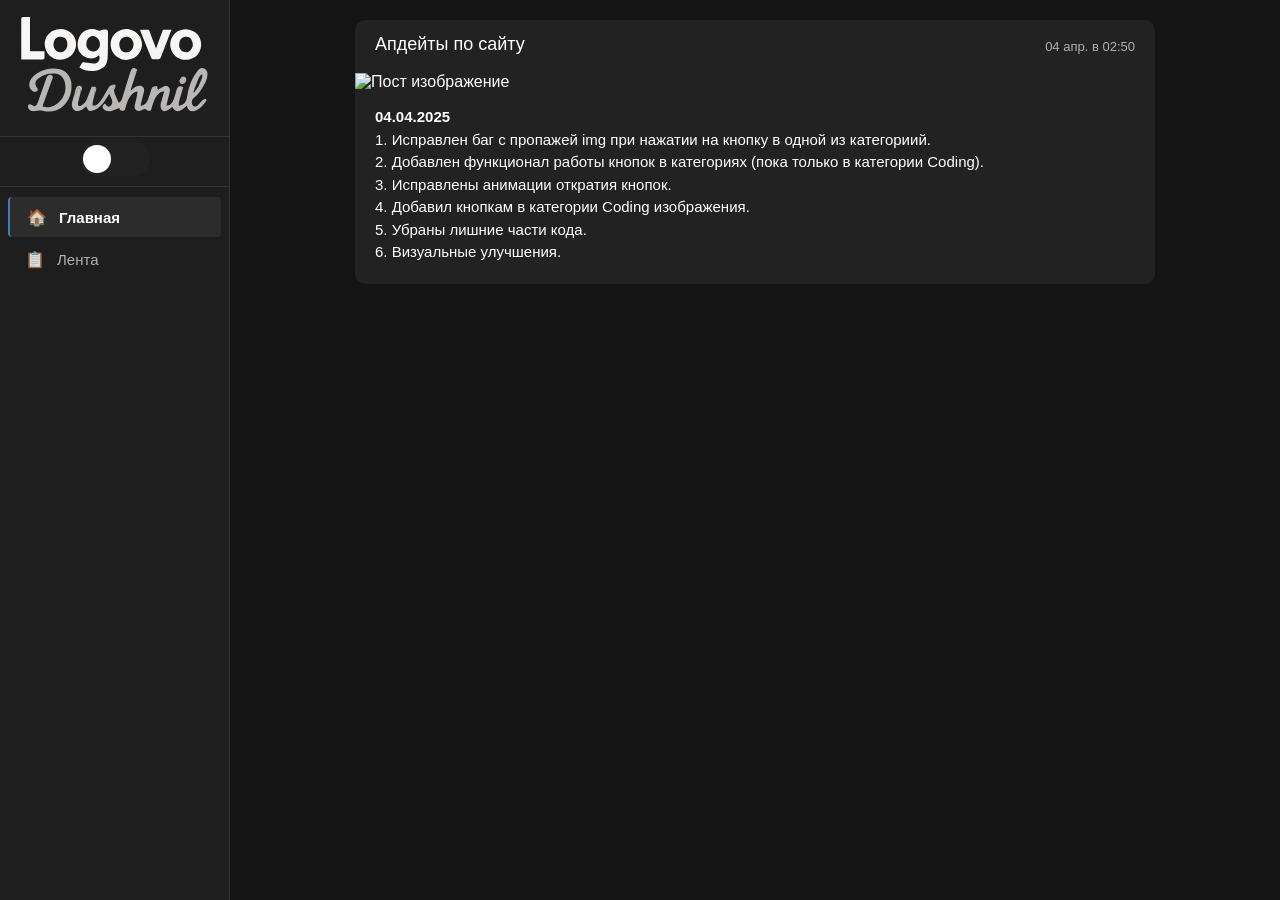
==== copy/index.html @ 57d6777b "Add files via upload" ====
<!DOCTYPE html>
<html lang="ru">
    <head>
        <meta charset="UTF-8">
        <meta name="viewport" content="width=device-width, initial-scale=1.0">
        <title>LogovoDushnil</title>
        <link rel="icon" href="favicon.svg" type="image/svg+xml">
        <link rel="stylesheet" href="style.css">
    </head>
<body class="dark-theme">
    <!-- Левое навигационное меню -->
    <div class="left-sidebar">
        <div class="logo">
            <a href="#" class="logo-text" id="home-link">
                <!-- Логотип для темной темы -->
                <div class="logo-dark-theme">
                    <svg version="1.1" id="Layer_1" xmlns="http://www.w3.org/2000/svg" xmlns:xlink="http://www.w3.org/1999/xlink" x="0px" y="0px"
	                width="100%" viewBox="0 0 604 338" enable-background="new 0 0 604 338" xml:space="preserve">
                    <path fill="none" opacity="1.000000" stroke="none" 
                        d="
                    M458.000000,339.000000 
                        C305.333344,339.000000 153.166672,339.000000 1.000000,339.000000 
                        C1.000000,226.333328 1.000000,113.666664 1.000000,1.000000 
                        C202.333328,1.000000 403.666656,1.000000 605.000000,1.000000 
                        C605.000000,113.666664 605.000000,226.333328 605.000000,339.000000 
                        C556.166687,339.000000 507.333344,339.000000 458.000000,339.000000 
                    M232.412003,233.347321 
                        C232.245316,233.890533 232.078629,234.433731 231.407196,235.486847 
                        C227.294281,246.624847 223.423187,257.860138 218.994049,268.870911 
                        C215.264038,278.143707 209.546112,286.004852 200.082535,290.334320 
                        C194.418152,292.925690 191.505508,291.152252 191.143890,285.026062 
                        C191.066696,283.718231 191.210464,282.351135 191.516037,281.074402 
                        C193.661819,272.109283 195.876678,263.160675 198.569580,253.819046 
                        C198.701645,253.215485 198.833710,252.611923 199.164230,251.691635 
                        C199.164230,251.691635 199.100754,251.323288 199.628662,250.771500 
                        C200.721252,247.315750 201.941635,243.894165 202.876892,240.396347 
                        C204.330795,234.958740 203.181656,232.865662 197.963638,230.809296 
                        C192.670471,228.723297 187.263443,231.304749 185.202972,237.558243 
                        C183.043884,244.111084 181.522797,250.874146 179.221771,258.141235 
                        C177.268295,265.488647 175.379456,272.854034 173.343597,280.178528 
                        C171.200409,287.889130 172.305161,295.018311 177.213913,301.331757 
                        C180.494659,305.551331 184.815796,307.163025 190.375320,306.465149 
                        C198.128143,305.492004 204.557968,302.279327 210.228836,297.083984 
                        C211.867447,295.582794 213.900375,294.511993 215.975800,293.091034 
                        C217.066345,295.033691 217.901825,296.433990 218.654602,297.877380 
                        C223.259399,306.706726 228.266724,308.391083 237.570435,304.290985 
                        C238.290771,303.973572 239.269745,304.263794 240.013672,303.975372 
                        C242.587219,302.977661 245.391190,302.251282 247.605621,300.703583 
                        C260.352753,291.794464 270.295197,280.322449 277.996307,266.829407 
                        C280.411835,262.597137 283.217865,258.587769 286.232269,253.870544 
                        C288.741089,259.729980 290.888245,264.709747 293.000977,269.704102 
                        C293.514984,270.919250 293.990845,272.160706 294.355286,273.427155 
                        C295.957642,278.994904 295.322601,284.273254 291.956116,289.051666 
                        C287.824921,294.915527 281.384949,294.927673 277.112457,289.140015 
                        C275.862213,287.446350 274.714172,285.677216 273.533325,283.963074 
                        C263.455444,290.139069 263.373138,298.195404 273.116150,304.037537 
                        C279.145935,307.653137 285.908386,308.115143 292.362701,306.345215 
                        C300.678986,304.064606 308.693573,300.683807 316.761017,297.804321 
                        C317.460114,303.231598 319.771576,305.638489 324.982025,305.999542 
                        C331.120422,306.424957 333.386719,304.614899 335.062103,298.271057 
                        C338.359039,285.787292 341.641815,273.241058 349.438507,262.620636 
                        C354.776062,255.349976 360.710846,248.626755 371.806427,247.566116 
                        C370.903107,253.780228 370.352142,259.493530 369.194824,265.081268 
                        C367.454071,273.485992 365.139832,281.770874 363.341187,290.164948 
                        C360.986420,301.154388 369.487732,308.828491 380.277679,305.567505 
                        C382.641144,304.853180 385.082764,304.098816 387.173157,302.839569 
                        C392.064056,299.893372 396.044037,299.800873 400.741608,303.928833 
                        C405.965240,308.518982 412.028259,306.129425 414.240021,299.415527 
                        C415.271667,296.284027 416.025970,293.062042 417.021881,289.917786 
                        C420.723816,278.230377 424.279175,266.457001 432.897186,257.157043 
                        C438.024567,251.623962 443.980225,247.655319 452.950806,246.853622 
                        C450.392059,255.931992 448.344604,264.240814 445.675415,272.344849 
                        C443.433136,279.152863 441.289978,285.822571 441.890564,293.157928 
                        C442.909271,305.599304 451.959290,310.606689 462.779358,304.330292 
                        C467.786774,301.425690 472.508148,298.027954 477.557373,294.724152 
                        C478.714539,296.496368 479.751373,298.164734 480.867035,299.778687 
                        C485.429932,306.379730 493.072540,309.310608 500.449341,306.078888 
                        C505.486664,303.872131 509.890869,300.147400 514.418640,296.880432 
                        C516.743713,295.202820 518.719543,293.041199 520.995667,290.968628 
                        C521.777710,292.233154 522.425110,292.875732 522.604126,293.629608 
                        C525.747986,306.867432 537.236755,310.124756 549.206360,304.965698 
                        C562.928589,299.051147 571.917786,287.907990 580.264587,276.198151 
                        C581.130493,274.983276 580.764038,272.336884 580.045898,270.780914 
                        C579.690857,270.011719 577.051453,269.673248 575.763672,270.099915 
                        C573.675964,270.791534 571.505432,271.933594 569.976868,273.484009 
                        C564.953125,278.579773 560.355591,284.097504 555.302124,289.161560 
                        C550.578674,293.894897 544.959900,294.426666 541.040100,291.029846 
                        C535.670227,286.376495 535.264282,273.198425 540.826904,268.875946 
                        C557.158142,256.185638 567.729187,239.203842 576.924866,221.197586 
                        C581.719604,211.808884 584.744385,201.899261 584.030029,191.119614 
                        C583.538757,183.706848 576.122742,176.447159 568.707581,175.946793 
                        C561.374817,175.451965 557.560852,180.391357 553.794006,185.223129 
                        C536.787354,207.037872 527.944458,232.381348 523.152893,259.183838 
                        C521.066040,270.857300 518.700195,281.789215 507.169281,287.758972 
                        C504.241180,289.274872 500.788910,289.778198 497.249054,290.845856 
                        C495.856720,279.556152 500.165375,270.873779 502.616608,261.854401 
                        C505.109192,252.682922 507.945679,243.604889 510.604523,234.577759 
                        C499.433319,228.982956 493.600159,231.335083 490.245453,242.548141 
                        C487.407410,252.034195 485.092773,261.693787 481.848328,271.034088 
                        C480.265320,275.591278 477.662933,280.099487 474.480957,283.713257 
                        C471.061981,287.596161 466.488770,290.570496 459.865021,289.748566 
                        C461.293671,283.211609 462.533051,277.096039 463.979675,271.029938 
                        C465.968506,262.690247 468.879608,254.490128 470.006317,246.044846 
                        C471.547363,234.493744 461.622528,227.437820 451.027588,232.160919 
                        C445.461761,234.642090 440.324432,238.084381 434.141724,241.071030 
                        C433.436890,240.080322 432.011932,238.978516 432.144836,238.117050 
                        C432.970398,232.765778 431.405914,230.633942 426.017670,231.074509 
                        C423.649292,231.268158 421.355560,232.373978 418.283783,233.061310 
                        C417.171051,234.539719 415.577789,235.857956 415.023010,237.522339 
                        C411.216156,248.943481 408.075806,260.606506 403.831848,271.856293 
                        C400.126282,281.678894 393.677979,289.264862 381.667786,291.162079 
                        C382.064026,287.602478 382.072205,284.280090 382.847778,281.147675 
                        C385.583282,270.099976 388.632690,259.130524 391.466217,248.106491 
                        C394.244049,237.299011 387.935638,229.469299 376.849609,230.144638 
                        C370.763947,230.515366 365.255615,232.623856 360.669220,236.876755 
                        C357.797150,239.539963 354.755463,242.020218 351.789856,244.582535 
                        C351.442169,244.343689 351.094513,244.104843 350.746826,243.865997 
                        C357.429535,222.736389 364.112274,201.606781 370.774078,180.543304 
                        C360.652893,172.665833 354.902710,174.322205 350.826141,186.125092 
                        C350.556976,186.904327 350.246216,187.670029 349.999939,188.456146 
                        C341.669525,215.046982 333.231689,241.605118 325.107513,268.258850 
                        C323.338226,274.063599 320.518250,278.636505 314.988312,281.867920 
                        C311.456421,273.804016 308.125763,265.700317 304.370300,257.798553 
                        C301.812073,252.415848 300.403107,246.964676 301.442871,240.458847 
                        C302.334778,239.077621 303.617432,237.803162 304.030609,236.291122 
                        C304.716888,233.779617 306.036041,230.139648 304.907318,228.761505 
                        C303.482025,227.021301 299.692688,226.121140 297.242126,226.576248 
                        C293.654480,227.242523 290.350037,229.433777 286.204742,231.163635 
                        C285.976837,232.088303 285.957672,233.138718 285.488281,233.917923 
                        C281.447662,240.625702 277.311432,247.275757 273.231415,253.959946 
                        C266.774658,264.537933 261.480133,275.905945 252.098251,284.475037 
                        C247.639908,288.547150 242.942795,291.606110 235.775742,289.522217 
                        C235.775742,286.351135 235.250366,282.901825 235.880997,279.678711 
                        C237.365082,272.093811 239.400925,264.616852 241.761429,256.635223 
                        C242.354736,254.931305 243.014282,253.247131 243.529007,251.519791 
                        C245.105927,246.227798 248.043015,241.091614 246.038300,235.326508 
                        C245.681473,234.300385 244.028625,233.724915 242.079590,232.768997 
                        C239.049789,232.931900 236.020004,233.094803 232.412003,233.347321 
                    M253.744217,138.205215 
                        C254.527054,138.555710 255.851440,138.743118 256.013306,139.280609 
                        C259.787842,151.815125 251.042755,163.210281 237.961411,162.359207 
                        C229.701813,161.821838 221.468491,160.586960 213.283310,159.287506 
                        C206.036774,158.137054 204.974777,158.351227 201.180130,164.640167 
                        C199.228790,167.874161 197.421753,171.195236 195.569595,174.441742 
                        C209.591217,186.122360 238.345108,187.182892 253.393829,182.073929 
                        C272.086243,175.727936 279.869446,165.561371 281.006134,145.913956 
                        C281.467377,137.941650 281.796997,129.954163 281.895508,121.969994 
                        C282.113220,104.320366 282.188293,86.668571 282.237061,69.017433 
                        C282.260956,60.359436 280.096710,58.292511 271.455292,59.176025 
                        C267.537048,59.576633 263.446899,60.255211 259.908813,61.855701 
                        C256.471008,63.410835 253.816025,63.004322 250.685669,61.524769 
                        C239.894669,56.424458 228.928085,56.683613 217.810516,60.616207 
                        C192.504745,69.567566 182.150742,106.879631 197.273315,129.103302 
                        C208.755615,145.977310 236.425400,154.966110 253.744217,138.205215 
                    M126.444061,304.039368 
                        C143.010483,297.413055 154.426575,285.103699 162.744278,269.902313 
                        C170.953659,254.898987 172.521103,238.564316 171.145142,221.635757 
                        C169.665436,203.431030 154.222839,183.766617 136.266891,179.989853 
                        C111.292221,174.736816 87.795708,179.438324 66.160797,192.912506 
                        C57.406269,198.364777 50.254181,205.514877 45.894501,215.057816 
                        C40.152874,227.625702 44.204346,241.417953 55.170517,247.000015 
                        C59.248737,249.075912 65.609764,248.706970 67.727020,245.926773 
                        C70.744125,241.964966 68.670784,238.526260 66.218597,235.132370 
                        C59.134182,225.327347 60.929348,215.602081 70.970528,207.881897 
                        C85.711922,196.547928 102.317650,191.435028 120.834511,193.006638 
                        C133.516235,194.083008 143.383026,199.946243 148.585526,211.869339 
                        C150.668091,216.642212 151.689804,221.981049 152.544907,227.169327 
                        C157.289200,255.955231 137.978485,286.031219 109.887466,293.653046 
                        C101.132111,296.028564 92.356064,296.328094 83.420921,292.265900 
                        C86.577538,283.423096 89.603493,274.873077 92.680435,266.341461 
                        C99.804420,246.588379 106.983276,226.855011 114.071320,207.089066 
                        C115.942047,201.872299 114.465981,198.900803 109.395340,196.988281 
                        C103.347694,194.707230 98.651894,197.530655 95.996246,205.044128 
                        C87.242958,229.809311 78.527519,254.588013 69.689949,279.323059 
                        C68.532120,282.563660 67.022499,285.755554 65.176315,288.651581 
                        C63.328972,291.549438 60.510948,292.838165 56.979210,291.220795 
                        C53.374348,289.570007 49.758343,287.940186 46.109741,286.389374 
                        C43.227142,285.164093 41.510685,285.804443 40.075546,289.032196 
                        C37.292755,295.290955 43.246387,305.801117 51.500130,306.784515 
                        C56.775761,307.413116 62.393475,306.943909 67.608894,305.815918 
                        C73.043411,304.640533 78.022263,304.134430 83.609924,305.463654 
                        C97.649445,308.803436 111.821144,309.585114 126.444061,304.039368 
                    M291.526245,114.818825 
                        C296.935516,139.353638 321.806458,153.805740 342.661011,151.256577 
                        C369.080078,148.027222 388.069946,124.974159 385.210114,99.457230 
                        C382.933838,79.147423 366.798401,61.862965 345.817139,58.205978 
                        C324.922028,54.564014 303.073395,65.801636 294.396484,84.378258 
                        C289.958313,93.879974 289.249512,103.817406 291.526245,114.818825 
                    M139.420609,57.997723 
                        C135.134811,58.341972 130.782486,58.322395 126.574440,59.091869 
                        C105.566483,62.933331 89.570015,82.771835 90.202209,103.921593 
                        C91.320396,141.329880 128.875717,162.639069 161.597672,144.431931 
                        C179.909164,134.243057 189.091553,112.397713 183.862747,91.462105 
                        C179.279160,73.109856 160.020905,58.295425 139.420609,57.997723 
                    M547.777832,141.338806 
                        C570.088013,125.752892 571.425232,85.916771 548.634521,68.795334 
                        C531.581299,55.984173 508.994293,54.268463 491.629974,66.225021 
                        C473.964966,78.388626 466.880615,100.081520 473.976898,120.280167 
                        C484.375000,149.876953 519.992920,160.338608 547.777832,141.338806 
                    M45.442059,109.494560 
                        C45.442059,80.222130 45.442059,50.949707 45.442059,21.102589 
                        C39.558590,21.102589 34.105450,21.158573 28.653885,21.089699 
                        C20.103371,20.981670 19.067961,21.887255 19.062626,30.284836 
                        C19.038088,68.914742 19.041958,107.544662 19.053612,146.174576 
                        C19.053989,147.428665 19.248642,148.682693 19.354984,149.963898 
                        C41.074780,149.963898 62.385921,149.932343 83.696800,149.993896 
                        C87.396530,150.004578 89.439552,148.307571 89.530441,144.747543 
                        C89.694702,138.313202 89.576927,131.871674 89.576927,124.920761 
                        C74.799538,124.920761 60.258213,124.920761 45.442551,124.920761 
                        C45.442551,119.770607 45.442551,115.131233 45.442059,109.494560 
                    M469.089417,74.670563 
                        C470.960114,69.931053 472.830780,65.191544 474.786591,60.236412 
                        C465.932159,60.236412 457.538116,60.236412 449.008850,60.236412 
                        C442.181976,78.928520 435.415375,97.455536 428.245300,117.087288 
                        C427.190308,114.613701 426.512909,113.192284 425.967865,111.721786 
                        C420.001770,95.626175 414.100159,79.506325 408.026764,63.451435 
                        C407.510101,62.085609 405.917572,60.189461 404.769470,60.149963 
                        C396.510590,59.865829 388.237396,59.997849 379.684448,59.997849 
                        C379.923523,61.228088 379.954956,62.072666 380.250397,62.811680 
                        C391.405792,90.714218 402.547729,118.622414 413.878693,146.453613 
                        C414.419128,147.780975 416.609222,149.132004 418.120209,149.241440 
                        C423.091309,149.601456 428.164642,148.910797 433.083801,149.532761 
                        C438.725708,150.246124 441.070312,147.662689 442.893250,142.863876 
                        C451.449677,120.339470 460.241241,97.904404 469.089417,74.670563 
                    M504.974579,204.291016 
                        C503.100708,207.139938 500.683960,209.778671 499.480469,212.887131 
                        C497.682495,217.531036 502.595734,224.714081 507.497375,224.528290 
                        C512.401245,224.342407 516.179688,221.588760 518.360352,216.963364 
                        C520.348022,212.747406 520.762024,208.569916 517.431152,204.912842 
                        C513.929626,201.068375 509.791687,201.685852 504.974579,204.291016 
                    z"/>
                    <path fill="#B9B6B6" opacity="1.000000" stroke="none" 
                        d="
                    M301.063232,241.024292 
                        C300.403107,246.964676 301.812073,252.415848 304.370300,257.798553 
                        C308.125763,265.700317 311.456421,273.804016 314.988312,281.867920 
                        C320.518250,278.636505 323.338226,274.063599 325.107513,268.258850 
                        C333.231689,241.605118 341.669525,215.046982 349.999939,188.456146 
                        C350.246216,187.670029 350.556976,186.904327 350.826141,186.125092 
                        C354.902710,174.322205 360.652893,172.665833 370.774078,180.543304 
                        C364.112274,201.606781 357.429535,222.736389 350.746826,243.865997 
                        C351.094513,244.104843 351.442169,244.343689 351.789856,244.582535 
                        C354.755463,242.020218 357.797150,239.539963 360.669220,236.876755 
                        C365.255615,232.623856 370.763947,230.515366 376.849609,230.144638 
                        C387.935638,229.469299 394.244049,237.299011 391.466217,248.106491 
                        C388.632690,259.130524 385.583282,270.099976 382.847778,281.147675 
                        C382.072205,284.280090 382.064026,287.602478 381.667786,291.162079 
                        C393.677979,289.264862 400.126282,281.678894 403.831848,271.856293 
                        C408.075806,260.606506 411.216156,248.943481 415.023010,237.522339 
                        C415.577789,235.857956 417.171051,234.539719 418.895874,233.322418 
                        C427.303894,233.038437 427.092712,233.066544 428.162415,241.101761 
                        C428.391602,242.823242 430.760590,244.259872 432.143829,245.827713 
                        C433.093750,244.249359 434.043671,242.671005 434.993591,241.092636 
                        C440.324432,238.084381 445.461761,234.642090 451.027588,232.160919 
                        C461.622528,227.437820 471.547363,234.493744 470.006317,246.044846 
                        C468.879608,254.490128 465.968506,262.690247 463.979675,271.029938 
                        C462.533051,277.096039 461.293671,283.211609 459.865021,289.748566 
                        C466.488770,290.570496 471.061981,287.596161 474.480957,283.713257 
                        C477.662933,280.099487 480.265320,275.591278 481.848328,271.034088 
                        C485.092773,261.693787 487.407410,252.034195 490.245453,242.548141 
                        C493.600159,231.335083 499.433319,228.982956 510.604523,234.577759 
                        C507.945679,243.604889 505.109192,252.682922 502.616608,261.854401 
                        C500.165375,270.873779 495.856720,279.556152 497.249054,290.845856 
                        C500.788910,289.778198 504.241180,289.274872 507.169281,287.758972 
                        C518.700195,281.789215 521.066040,270.857300 523.152893,259.183838 
                        C527.944458,232.381348 536.787354,207.037872 553.794006,185.223129 
                        C557.560852,180.391357 561.374817,175.451965 568.707581,175.946793 
                        C576.122742,176.447159 583.538757,183.706848 584.030029,191.119614 
                        C584.744385,201.899261 581.719604,211.808884 576.924866,221.197586 
                        C567.729187,239.203842 557.158142,256.185638 540.826904,268.875946 
                        C535.264282,273.198425 535.670227,286.376495 541.040100,291.029846 
                        C544.959900,294.426666 550.578674,293.894897 555.302124,289.161560 
                        C560.355591,284.097504 564.953125,278.579773 569.976868,273.484009 
                        C571.505432,271.933594 573.675964,270.791534 575.763672,270.099915 
                        C577.051453,269.673248 579.690857,270.011719 580.045898,270.780914 
                        C580.764038,272.336884 581.130493,274.983276 580.264587,276.198151 
                        C571.917786,287.907990 562.928589,299.051147 549.206360,304.965698 
                        C537.236755,310.124756 525.747986,306.867432 522.604126,293.629608 
                        C522.425110,292.875732 521.777710,292.233154 520.995667,290.968628 
                        C518.719543,293.041199 516.743713,295.202820 514.418640,296.880432 
                        C509.890869,300.147400 505.486664,303.872131 500.449341,306.078888 
                        C493.072540,309.310608 485.429932,306.379730 480.867035,299.778687 
                        C479.751373,298.164734 478.714539,296.496368 477.557373,294.724152 
                        C472.508148,298.027954 467.786774,301.425690 462.779358,304.330292 
                        C451.959290,310.606689 442.909271,305.599304 441.890564,293.157928 
                        C441.289978,285.822571 443.433136,279.152863 445.675415,272.344849 
                        C448.344604,264.240814 450.392059,255.931992 452.950806,246.853622 
                        C443.980225,247.655319 438.024567,251.623962 432.897186,257.157043 
                        C424.279175,266.457001 420.723816,278.230377 417.021881,289.917786 
                        C416.025970,293.062042 415.271667,296.284027 414.240021,299.415527 
                        C412.028259,306.129425 405.965240,308.518982 400.741608,303.928833 
                        C396.044037,299.800873 392.064056,299.893372 387.173157,302.839569 
                        C385.082764,304.098816 382.641144,304.853180 380.277679,305.567505 
                        C369.487732,308.828491 360.986420,301.154388 363.341187,290.164948 
                        C365.139832,281.770874 367.454071,273.485992 369.194824,265.081268 
                        C370.352142,259.493530 370.903107,253.780228 371.806427,247.566116 
                        C360.710846,248.626755 354.776062,255.349976 349.438507,262.620636 
                        C341.641815,273.241058 338.359039,285.787292 335.062103,298.271057 
                        C333.386719,304.614899 331.120422,306.424957 324.982025,305.999542 
                        C319.771576,305.638489 317.460114,303.231598 316.761017,297.804321 
                        C308.693573,300.683807 300.678986,304.064606 292.362701,306.345215 
                        C285.908386,308.115143 279.145935,307.653137 273.116150,304.037537 
                        C263.373138,298.195404 263.455444,290.139069 273.533325,283.963074 
                        C274.714172,285.677216 275.862213,287.446350 277.112457,289.140015 
                        C281.384949,294.927673 287.824921,294.915527 291.956116,289.051666 
                        C295.322601,284.273254 295.957642,278.994904 294.355286,273.427155 
                        C293.990845,272.160706 293.514984,270.919250 293.000977,269.704102 
                        C290.888245,264.709747 288.741089,259.729980 286.232269,253.870544 
                        C283.217865,258.587769 280.411835,262.597137 277.996307,266.829407 
                        C270.295197,280.322449 260.352753,291.794464 247.605621,300.703583 
                        C245.391190,302.251282 242.587219,302.977661 240.013672,303.975372 
                        C239.269745,304.263794 238.290771,303.973572 237.570435,304.290985 
                        C228.266724,308.391083 223.259399,306.706726 218.654602,297.877380 
                        C217.901825,296.433990 217.066345,295.033691 215.975800,293.091034 
                        C213.900375,294.511993 211.867447,295.582794 210.228836,297.083984 
                        C204.557968,302.279327 198.128143,305.492004 190.375320,306.465149 
                        C184.815796,307.163025 180.494659,305.551331 177.213913,301.331757 
                        C172.305161,295.018311 171.200409,287.889130 173.343597,280.178528 
                        C175.379456,272.854034 177.268295,265.488647 179.664566,258.142090 
                        C181.717545,257.020660 184.183243,256.233154 184.777924,254.713455 
                        C186.581573,250.104279 187.503372,245.158310 189.096909,240.454712 
                        C189.776794,238.447952 191.270370,236.716888 192.441071,234.783112 
                        C198.659103,239.390854 199.373993,245.174286 199.100754,251.323288 
                        C199.100754,251.323288 199.164230,251.691635 198.817383,252.043945 
                        C198.336838,252.999756 198.203156,253.603256 198.069458,254.206772 
                        C195.876678,263.160675 193.661819,272.109283 191.516037,281.074402 
                        C191.210464,282.351135 191.066696,283.718231 191.143890,285.026062 
                        C191.505508,291.152252 194.418152,292.925690 200.082535,290.334320 
                        C209.546112,286.004852 215.264038,278.143707 218.994049,268.870911 
                        C223.423187,257.860138 227.294281,246.624847 231.905792,235.112610 
                        C232.599640,234.244797 232.794922,233.751251 232.990204,233.257690 
                        C236.020004,233.094803 239.049789,232.931900 242.722641,233.148865 
                        C243.697647,234.791367 244.505173,236.148605 244.276230,237.299713 
                        C243.444504,241.481812 242.064240,245.557953 241.296112,249.748337 
                        C240.860855,252.122894 241.214935,254.642136 241.213516,257.096222 
                        C239.400925,264.616852 237.365082,272.093811 235.880997,279.678711 
                        C235.250366,282.901825 235.775742,286.351135 235.775742,289.522217 
                        C242.942795,291.606110 247.639908,288.547150 252.098251,284.475037 
                        C261.480133,275.905945 266.774658,264.537933 273.231415,253.959946 
                        C277.311432,247.275757 281.447662,240.625702 285.488281,233.917923 
                        C285.957672,233.138718 285.976837,232.088303 287.017639,231.073364 
                        C290.612823,230.705811 293.395233,230.226547 296.177429,230.227615 
                        C297.823883,230.228256 300.338715,230.508377 300.900085,231.525513 
                        C301.628815,232.845749 301.354736,235.357910 300.511658,236.751785 
                        C299.359650,238.656509 298.606354,239.857910 301.063232,241.024292 
                    M556.325439,232.812363 
                        C560.273682,223.721832 564.535522,214.748169 567.991638,205.474228 
                        C569.125793,202.431076 568.170166,198.609131 568.170166,194.009567 
                        C556.861267,200.911148 556.063965,212.052078 552.013916,221.172104 
                        C547.938721,230.348724 544.863098,239.969269 541.349487,249.395279 
                        C542.034424,249.746384 542.719299,250.097473 543.404236,250.448578 
                        C547.594299,244.780960 551.784424,239.113327 556.325439,232.812363 
                    z"/>
                    <path fill="#F6F5F5" opacity="1.000000" stroke="none" 
                        d="
                    M253.469299,138.439178 
                        C236.425400,154.966110 208.755615,145.977310 197.273315,129.103302 
                        C182.150742,106.879631 192.504745,69.567566 217.810516,60.616207 
                        C228.928085,56.683613 239.894669,56.424458 250.685669,61.524769 
                        C253.816025,63.004322 256.471008,63.410835 259.908813,61.855701 
                        C263.446899,60.255211 267.537048,59.576633 271.455292,59.176025 
                        C280.096710,58.292511 282.260956,60.359436 282.237061,69.017433 
                        C282.188293,86.668571 282.113220,104.320366 281.895508,121.969994 
                        C281.796997,129.954163 281.467377,137.941650 281.006134,145.913956 
                        C279.869446,165.561371 272.086243,175.727936 253.393829,182.073929 
                        C238.345108,187.182892 209.591217,186.122360 195.569595,174.441742 
                        C197.421753,171.195236 199.228790,167.874161 201.180130,164.640167 
                        C204.974777,158.351227 206.036774,158.137054 213.283310,159.287506 
                        C221.468491,160.586960 229.701813,161.821838 237.961411,162.359207 
                        C251.042755,163.210281 259.787842,151.815125 256.013306,139.280609 
                        C255.851440,138.743118 254.527054,138.555710 253.469299,138.439178 
                    M223.684830,84.160072 
                        C217.927948,90.268555 216.238297,97.917091 216.478470,105.841011 
                        C216.795456,116.299400 224.972870,124.864998 234.637024,125.849113 
                        C246.545975,127.061806 255.990906,118.997963 257.723755,106.138260 
                        C259.005920,96.623192 253.762741,85.541786 244.771164,81.004356 
                        C237.705124,77.438622 230.559677,78.710838 223.684830,84.160072 
                    z"/>
                    <path fill="#B8B6B5" opacity="1.000000" stroke="none" 
                        d="
                    M126.088028,304.204559 
                        C111.821144,309.585114 97.649445,308.803436 83.609924,305.463654 
                        C78.022263,304.134430 73.043411,304.640533 67.608894,305.815918 
                        C62.393475,306.943909 56.775761,307.413116 51.500130,306.784515 
                        C43.246387,305.801117 37.292755,295.290955 40.075546,289.032196 
                        C41.510685,285.804443 43.227142,285.164093 46.109741,286.389374 
                        C49.758343,287.940186 53.374348,289.570007 56.979210,291.220795 
                        C60.510948,292.838165 63.328972,291.549438 65.176315,288.651581 
                        C67.022499,285.755554 68.532120,282.563660 69.689949,279.323059 
                        C78.527519,254.588013 87.242958,229.809311 95.996246,205.044128 
                        C98.651894,197.530655 103.347694,194.707230 109.395340,196.988281 
                        C114.465981,198.900803 115.942047,201.872299 114.071320,207.089066 
                        C106.983276,226.855011 99.804420,246.588379 92.680435,266.341461 
                        C89.603493,274.873077 86.577538,283.423096 83.420921,292.265900 
                        C92.356064,296.328094 101.132111,296.028564 109.887466,293.653046 
                        C137.978485,286.031219 157.289200,255.955231 152.544907,227.169327 
                        C151.689804,221.981049 150.668091,216.642212 148.585526,211.869339 
                        C143.383026,199.946243 133.516235,194.083008 120.834511,193.006638 
                        C102.317650,191.435028 85.711922,196.547928 70.970528,207.881897 
                        C60.929348,215.602081 59.134182,225.327347 66.218597,235.132370 
                        C68.670784,238.526260 70.744125,241.964966 67.727020,245.926773 
                        C65.609764,248.706970 59.248737,249.075912 55.170517,247.000015 
                        C44.204346,241.417953 40.152874,227.625702 45.894501,215.057816 
                        C50.254181,205.514877 57.406269,198.364777 66.160797,192.912506 
                        C87.795708,179.438324 111.292221,174.736816 136.266891,179.989853 
                        C154.222839,183.766617 169.665436,203.431030 171.145142,221.635757 
                        C172.521103,238.564316 170.953659,254.898987 162.744278,269.902313 
                        C154.426575,285.103699 143.010483,297.413055 126.088028,304.204559 
                    z"/>
                    <path fill="#F6F6F5" opacity="1.000000" stroke="none" 
                        d="
                    M291.376709,114.421280 
                        C289.249512,103.817406 289.958313,93.879974 294.396484,84.378258 
                        C303.073395,65.801636 324.922028,54.564014 345.817139,58.205978 
                        C366.798401,61.862965 382.933838,79.147423 385.210114,99.457230 
                        C388.069946,124.974159 369.080078,148.027222 342.661011,151.256577 
                        C321.806458,153.805740 296.935516,139.353638 291.376709,114.421280 
                    M320.484161,90.125587 
                        C317.043213,95.771606 316.141449,101.894661 316.993774,108.370522 
                        C318.803406,122.119942 329.141815,130.614868 341.166809,128.441208 
                        C350.598694,126.736275 356.058716,120.997757 358.656219,112.107758 
                        C361.592712,102.057465 359.199982,93.262131 351.787231,86.064011 
                        C343.609802,78.123421 327.507538,80.079544 320.484161,90.125587 
                    z"/>
                    <path fill="#F7F6F5" opacity="1.000000" stroke="none" 
                        d="
                    M139.894989,58.001259 
                        C160.020905,58.295425 179.279160,73.109856 183.862747,91.462105 
                        C189.091553,112.397713 179.909164,134.243057 161.597672,144.431931 
                        C128.875717,162.639069 91.320396,141.329880 90.202209,103.921593 
                        C89.570015,82.771835 105.566483,62.933331 126.574440,59.091869 
                        C130.782486,58.322395 135.134811,58.341972 139.894989,58.001259 
                    M123.092422,86.595627 
                        C122.386383,87.520447 121.586212,88.388504 120.988991,89.378944 
                        C115.563057,98.377342 115.584869,107.806168 119.650452,117.123566 
                        C122.897690,124.565506 131.564056,128.912292 139.851593,128.126770 
                        C148.722260,127.285973 155.509399,121.070389 158.088226,111.425865 
                        C160.730240,101.545044 157.515076,88.808449 150.970505,85.037544 
                        C143.030746,80.462708 131.828979,78.344231 123.092422,86.595627 
                    z"/>
                    <path fill="#F7F6F6" opacity="1.000000" stroke="none" 
                        d="
                    M547.497803,141.565613 
                        C519.992920,160.338608 484.375000,149.876953 473.976898,120.280167 
                        C466.880615,100.081520 473.964966,78.388626 491.629974,66.225021 
                        C508.994293,54.268463 531.581299,55.984173 548.634521,68.795334 
                        C571.425232,85.916771 570.088013,125.752892 547.497803,141.565613 
                    M539.167725,110.490059 
                        C540.951355,102.917221 538.916626,96.074677 535.161011,89.563133 
                        C530.384644,81.281815 522.892578,80.385590 514.456177,81.863365 
                        C506.693481,83.223129 501.553711,87.827797 499.870361,95.475868 
                        C499.052429,99.192062 498.438263,102.981209 498.105225,106.770149 
                        C497.417755,114.591461 504.644775,124.896080 512.117493,127.080750 
                        C524.715881,130.763916 534.438721,125.055199 539.167725,110.490059 
                    z"/>
                    <path fill="#F9F8F8" opacity="1.000000" stroke="none" 
                        d="
                    M45.442307,109.993210 
                        C45.442551,115.131233 45.442551,119.770607 45.442551,124.920761 
                        C60.258213,124.920761 74.799538,124.920761 89.576927,124.920761 
                        C89.576927,131.871674 89.694702,138.313202 89.530441,144.747543 
                        C89.439552,148.307571 87.396530,150.004578 83.696800,149.993896 
                        C62.385921,149.932343 41.074780,149.963898 19.354984,149.963898 
                        C19.248642,148.682693 19.053989,147.428665 19.053612,146.174576 
                        C19.041958,107.544662 19.038088,68.914742 19.062626,30.284836 
                        C19.067961,21.887255 20.103371,20.981670 28.653885,21.089699 
                        C34.105450,21.158573 39.558590,21.102589 45.442059,21.102589 
                        C45.442059,50.949707 45.442059,80.222130 45.442307,109.993210 
                    z"/>
                    <path fill="#F4F3F2" opacity="1.000000" stroke="none" 
                        d="
                    M469.019104,75.054001 
                        C460.241241,97.904404 451.449677,120.339470 442.893250,142.863876 
                        C441.070312,147.662689 438.725708,150.246124 433.083801,149.532761 
                        C428.164642,148.910797 423.091309,149.601456 418.120209,149.241440 
                        C416.609222,149.132004 414.419128,147.780975 413.878693,146.453613 
                        C402.547729,118.622414 391.405792,90.714218 380.250397,62.811680 
                        C379.954956,62.072666 379.923523,61.228088 379.684448,59.997849 
                        C388.237396,59.997849 396.510590,59.865829 404.769470,60.149963 
                        C405.917572,60.189461 407.510101,62.085609 408.026764,63.451435 
                        C414.100159,79.506325 420.001770,95.626175 425.967865,111.721786 
                        C426.512909,113.192284 427.190308,114.613701 428.245300,117.087288 
                        C435.415375,97.455536 442.181976,78.928520 449.008850,60.236412 
                        C457.538116,60.236412 465.932159,60.236412 474.786591,60.236412 
                        C472.830780,65.191544 470.960114,69.931053 469.019104,75.054001 
                    z"/>
                    <path fill="#B5B1B0" opacity="1.000000" stroke="none" 
                        d="
                    M505.310242,204.112518 
                        C509.791687,201.685852 513.929626,201.068375 517.431152,204.912842 
                        C520.762024,208.569916 520.348022,212.747406 518.360352,216.963364 
                        C516.179688,221.588760 512.401245,224.342407 507.497375,224.528290 
                        C502.595734,224.714081 497.682495,217.531036 499.480469,212.887131 
                        C500.683960,209.778671 503.100708,207.139938 505.310242,204.112518 
                    z"/>
                    <path fill="#C1BDBC" opacity="1.000000" stroke="none" 
                        d="
                    M199.364716,251.047394 
                        C199.373993,245.174286 198.659103,239.390854 192.441071,234.783112 
                        C191.270370,236.716888 189.776794,238.447952 189.096909,240.454712 
                        C187.503372,245.158310 186.581573,250.104279 184.777924,254.713455 
                        C184.183243,256.233154 181.717545,257.020660 179.915100,257.844147 
                        C181.522797,250.874146 183.043884,244.111084 185.202972,237.558243 
                        C187.263443,231.304749 192.670471,228.723297 197.963638,230.809296 
                        C203.181656,232.865662 204.330795,234.958740 202.876892,240.396347 
                        C201.941635,243.894165 200.721252,247.315750 199.364716,251.047394 
                    z"/>
                    <path fill="#BEBDBC" opacity="1.000000" stroke="none" 
                        d="
                    M301.253052,240.741577 
                        C298.606354,239.857910 299.359650,238.656509 300.511658,236.751785 
                        C301.354736,235.357910 301.628815,232.845749 300.900085,231.525513 
                        C300.338715,230.508377 297.823883,230.228256 296.177429,230.227615 
                        C293.395233,230.226547 290.612823,230.705811 287.377686,230.979126 
                        C290.350037,229.433777 293.654480,227.242523 297.242126,226.576248 
                        C299.692688,226.121140 303.482025,227.021301 304.907318,228.761505 
                        C306.036041,230.139648 304.716888,233.779617 304.030609,236.291122 
                        C303.617432,237.803162 302.334778,239.077621 301.253052,240.741577 
                    z"/>
                    <path fill="#C4BEBE" opacity="1.000000" stroke="none" 
                        d="
                    M434.567657,241.081833 
                        C434.043671,242.671005 433.093750,244.249359 432.143829,245.827713 
                        C430.760590,244.259872 428.391602,242.823242 428.162415,241.101761 
                        C427.092712,233.066544 427.303894,233.038437 419.267944,233.324585 
                        C421.355560,232.373978 423.649292,231.268158 426.017670,231.074509 
                        C431.405914,230.633942 432.970398,232.765778 432.144836,238.117050 
                        C432.011932,238.978516 433.436890,240.080322 434.567657,241.081833 
                    z"/>
                    <path fill="#C2BEBF" opacity="1.000000" stroke="none" 
                        d="
                    M241.487473,256.865723 
                        C241.214935,254.642136 240.860855,252.122894 241.296112,249.748337 
                        C242.064240,245.557953 243.444504,241.481812 244.276230,237.299713 
                        C244.505173,236.148605 243.697647,234.791367 243.169952,233.235031 
                        C244.028625,233.724915 245.681473,234.300385 246.038300,235.326508 
                        C248.043015,241.091614 245.105927,246.227798 243.529007,251.519791 
                        C243.014282,253.247131 242.354736,254.931305 241.487473,256.865723 
                    z"/>
                    <path fill="#C2BEBF" opacity="1.000000" stroke="none" 
                        d="
                    M232.701111,233.302505 
                        C232.794922,233.751251 232.599640,234.244797 232.158173,234.857651 
                        C232.078629,234.433731 232.245316,233.890533 232.701111,233.302505 
                    z"/>
                    <path fill="#C1BDBC" opacity="1.000000" stroke="none" 
                        d="
                    M198.319519,254.012909 
                        C198.203156,253.603256 198.336838,252.999756 198.718155,252.202301 
                        C198.833710,252.611923 198.701645,253.215485 198.319519,254.012909 
                    z"/>
                    </svg>
                </div>
                <!-- Логотип для светлой темы -->
                <div class="logo-light-theme">
                    <svg version="1.1" id="Layer_1" xmlns="http://www.w3.org/2000/svg" xmlns:xlink="http://www.w3.org/1999/xlink" x="0px" y="0px"
	                width="100%" viewBox="0 0 604 338" enable-background="new 0 0 604 338" xml:space="preserve">
                    <path fill="none" opacity="1.000000" stroke="none" 
                        d="
                    M458.000000,339.000000 
                        C305.333344,339.000000 153.166672,339.000000 1.000000,339.000000 
                        C1.000000,226.333328 1.000000,113.666664 1.000000,1.000000 
                        C202.333328,1.000000 403.666656,1.000000 605.000000,1.000000 
                        C605.000000,113.666664 605.000000,226.333328 605.000000,339.000000 
                        C556.166687,339.000000 507.333344,339.000000 458.000000,339.000000 
                    M232.412003,233.347321 
                        C232.245316,233.890533 232.078629,234.433731 231.407196,235.486847 
                        C227.294281,246.624847 223.423187,257.860138 218.994049,268.870911 
                        C215.264038,278.143707 209.546112,286.004852 200.082535,290.334320 
                        C194.418152,292.925690 191.505508,291.152252 191.143890,285.026062 
                        C191.066696,283.718231 191.210464,282.351135 191.516037,281.074402 
                        C193.661819,272.109283 195.876678,263.160675 198.569580,253.819046 
                        C198.701645,253.215485 198.833710,252.611923 199.164230,251.691635 
                        C199.164230,251.691635 199.100754,251.323288 199.628662,250.771500 
                        C200.721252,247.315750 201.941635,243.894165 202.876892,240.396347 
                        C204.330795,234.958740 203.181656,232.865662 197.963638,230.809296 
                        C192.670471,228.723297 187.263443,231.304749 185.202972,237.558243 
                        C183.043884,244.111084 181.522797,250.874146 179.221771,258.141235 
                        C177.268295,265.488647 175.379456,272.854034 173.343597,280.178528 
                        C171.200409,287.889130 172.305161,295.018311 177.213913,301.331757 
                        C180.494659,305.551331 184.815796,307.163025 190.375320,306.465149 
                        C198.128143,305.492004 204.557968,302.279327 210.228836,297.083984 
                        C211.867447,295.582794 213.900375,294.511993 215.975800,293.091034 
                        C217.066345,295.033691 217.901825,296.433990 218.654602,297.877380 
                        C223.259399,306.706726 228.266724,308.391083 237.570435,304.290985 
                        C238.290771,303.973572 239.269745,304.263794 240.013672,303.975372 
                        C242.587219,302.977661 245.391190,302.251282 247.605621,300.703583 
                        C260.352753,291.794464 270.295197,280.322449 277.996307,266.829407 
                        C280.411835,262.597137 283.217865,258.587769 286.232269,253.870544 
                        C288.741089,259.729980 290.888245,264.709747 293.000977,269.704102 
                        C293.514984,270.919250 293.990845,272.160706 294.355286,273.427155 
                        C295.957642,278.994904 295.322601,284.273254 291.956116,289.051666 
                        C287.824921,294.915527 281.384949,294.927673 277.112457,289.140015 
                        C275.862213,287.446350 274.714172,285.677216 273.533325,283.963074 
                        C263.455444,290.139069 263.373138,298.195404 273.116150,304.037537 
                        C279.145935,307.653137 285.908386,308.115143 292.362701,306.345215 
                        C300.678986,304.064606 308.693573,300.683807 316.761017,297.804321 
                        C317.460114,303.231598 319.771576,305.638489 324.982025,305.999542 
                        C331.120422,306.424957 333.386719,304.614899 335.062103,298.271057 
                        C338.359039,285.787292 341.641815,273.241058 349.438507,262.620636 
                        C354.776062,255.349976 360.710846,248.626755 371.806427,247.566116 
                        C370.903107,253.780228 370.352142,259.493530 369.194824,265.081268 
                        C367.454071,273.485992 365.139832,281.770874 363.341187,290.164948 
                        C360.986420,301.154388 369.487732,308.828491 380.277679,305.567505 
                        C382.641144,304.853180 385.082764,304.098816 387.173157,302.839569 
                        C392.064056,299.893372 396.044037,299.800873 400.741608,303.928833 
                        C405.965240,308.518982 412.028259,306.129425 414.240021,299.415527 
                        C415.271667,296.284027 416.025970,293.062042 417.021881,289.917786 
                        C420.723816,278.230377 424.279175,266.457001 432.897186,257.157043 
                        C438.024567,251.623962 443.980225,247.655319 452.950806,246.853622 
                        C450.392059,255.931992 448.344604,264.240814 445.675415,272.344849 
                        C443.433136,279.152863 441.289978,285.822571 441.890564,293.157928 
                        C442.909271,305.599304 451.959290,310.606689 462.779358,304.330292 
                        C467.786774,301.425690 472.508148,298.027954 477.557373,294.724152 
                        C478.714539,296.496368 479.751373,298.164734 480.867035,299.778687 
                        C485.429932,306.379730 493.072540,309.310608 500.449341,306.078888 
                        C505.486664,303.872131 509.890869,300.147400 514.418640,296.880432 
                        C516.743713,295.202820 518.719543,293.041199 520.995667,290.968628 
                        C521.777710,292.233154 522.425110,292.875732 522.604126,293.629608 
                        C525.747986,306.867432 537.236755,310.124756 549.206360,304.965698 
                        C562.928589,299.051147 571.917786,287.907990 580.264587,276.198151 
                        C581.130493,274.983276 580.764038,272.336884 580.045898,270.780914 
                        C579.690857,270.011719 577.051453,269.673248 575.763672,270.099915 
                        C573.675964,270.791534 571.505432,271.933594 569.976868,273.484009 
                        C564.953125,278.579773 560.355591,284.097504 555.302124,289.161560 
                        C550.578674,293.894897 544.959900,294.426666 541.040100,291.029846 
                        C535.670227,286.376495 535.264282,273.198425 540.826904,268.875946 
                        C557.158142,256.185638 567.729187,239.203842 576.924866,221.197586 
                        C581.719604,211.808884 584.744385,201.899261 584.030029,191.119614 
                        C583.538757,183.706848 576.122742,176.447159 568.707581,175.946793 
                        C561.374817,175.451965 557.560852,180.391357 553.794006,185.223129 
                        C536.787354,207.037872 527.944458,232.381348 523.152893,259.183838 
                        C521.066040,270.857300 518.700195,281.789215 507.169281,287.758972 
                        C504.241180,289.274872 500.788910,289.778198 497.249054,290.845856 
                        C495.856720,279.556152 500.165375,270.873779 502.616608,261.854401 
                        C505.109192,252.682922 507.945679,243.604889 510.604523,234.577759 
                        C499.433319,228.982956 493.600159,231.335083 490.245453,242.548141 
                        C487.407410,252.034195 485.092773,261.693787 481.848328,271.034088 
                        C480.265320,275.591278 477.662933,280.099487 474.480957,283.713257 
                        C471.061981,287.596161 466.488770,290.570496 459.865021,289.748566 
                        C461.293671,283.211609 462.533051,277.096039 463.979675,271.029938 
                        C465.968506,262.690247 468.879608,254.490128 470.006317,246.044846 
                        C471.547363,234.493744 461.622528,227.437820 451.027588,232.160919 
                        C445.461761,234.642090 440.324432,238.084381 434.141724,241.071030 
                        C433.436890,240.080322 432.011932,238.978516 432.144836,238.117050 
                        C432.970398,232.765778 431.405914,230.633942 426.017670,231.074509 
                        C423.649292,231.268158 421.355560,232.373978 418.283783,233.061310 
                        C417.171051,234.539719 415.577789,235.857956 415.023010,237.522339 
                        C411.216156,248.943481 408.075806,260.606506 403.831848,271.856293 
                        C400.126282,281.678894 393.677979,289.264862 381.667786,291.162079 
                        C382.064026,287.602478 382.072205,284.280090 382.847778,281.147675 
                        C385.583282,270.099976 388.632690,259.130524 391.466217,248.106491 
                        C394.244049,237.299011 387.935638,229.469299 376.849609,230.144638 
                        C370.763947,230.515366 365.255615,232.623856 360.669220,236.876755 
                        C357.797150,239.539963 354.755463,242.020218 351.789856,244.582535 
                        C351.442169,244.343689 351.094513,244.104843 350.746826,243.865997 
                        C357.429535,222.736389 364.112274,201.606781 370.774078,180.543304 
                        C360.652893,172.665833 354.902710,174.322205 350.826141,186.125092 
                        C350.556976,186.904327 350.246216,187.670029 349.999939,188.456146 
                        C341.669525,215.046982 333.231689,241.605118 325.107513,268.258850 
                        C323.338226,274.063599 320.518250,278.636505 314.988312,281.867920 
                        C311.456421,273.804016 308.125763,265.700317 304.370300,257.798553 
                        C301.812073,252.415848 300.403107,246.964676 301.442871,240.458847 
                        C302.334778,239.077621 303.617432,237.803162 304.030609,236.291122 
                        C304.716888,233.779617 306.036041,230.139648 304.907318,228.761505 
                        C303.482025,227.021301 299.692688,226.121140 297.242126,226.576248 
                        C293.654480,227.242523 290.350037,229.433777 286.204742,231.163635 
                        C285.976837,232.088303 285.957672,233.138718 285.488281,233.917923 
                        C281.447662,240.625702 277.311432,247.275757 273.231415,253.959946 
                        C266.774658,264.537933 261.480133,275.905945 252.098251,284.475037 
                        C247.639908,288.547150 242.942795,291.606110 235.775742,289.522217 
                        C235.775742,286.351135 235.250366,282.901825 235.880997,279.678711 
                        C237.365082,272.093811 239.400925,264.616852 241.761429,256.635223 
                        C242.354736,254.931305 243.014282,253.247131 243.529007,251.519791 
                        C245.105927,246.227798 248.043015,241.091614 246.038300,235.326508 
                        C245.681473,234.300385 244.028625,233.724915 242.079590,232.768997 
                        C239.049789,232.931900 236.020004,233.094803 232.412003,233.347321 
                    M253.744217,138.205215 
                        C254.527054,138.555710 255.851440,138.743118 256.013306,139.280609 
                        C259.787842,151.815125 251.042755,163.210281 237.961411,162.359207 
                        C229.701813,161.821838 221.468491,160.586960 213.283310,159.287506 
                        C206.036774,158.137054 204.974777,158.351227 201.180130,164.640167 
                        C199.228790,167.874161 197.421753,171.195236 195.569595,174.441742 
                        C209.591217,186.122360 238.345108,187.182892 253.393829,182.073929 
                        C272.086243,175.727936 279.869446,165.561371 281.006134,145.913956 
                        C281.467377,137.941650 281.796997,129.954163 281.895508,121.969994 
                        C282.113220,104.320366 282.188293,86.668571 282.237061,69.017433 
                        C282.260956,60.359436 280.096710,58.292511 271.455292,59.176025 
                        C267.537048,59.576633 263.446899,60.255211 259.908813,61.855701 
                        C256.471008,63.410835 253.816025,63.004322 250.685669,61.524769 
                        C239.894669,56.424458 228.928085,56.683613 217.810516,60.616207 
                        C192.504745,69.567566 182.150742,106.879631 197.273315,129.103302 
                        C208.755615,145.977310 236.425400,154.966110 253.744217,138.205215 
                    M126.444061,304.039368 
                        C143.010483,297.413055 154.426575,285.103699 162.744278,269.902313 
                        C170.953659,254.898987 172.521103,238.564316 171.145142,221.635757 
                        C169.665436,203.431030 154.222839,183.766617 136.266891,179.989853 
                        C111.292221,174.736816 87.795708,179.438324 66.160797,192.912506 
                        C57.406269,198.364777 50.254181,205.514877 45.894501,215.057816 
                        C40.152874,227.625702 44.204346,241.417953 55.170517,247.000015 
                        C59.248737,249.075912 65.609764,248.706970 67.727020,245.926773 
                        C70.744125,241.964966 68.670784,238.526260 66.218597,235.132370 
                        C59.134182,225.327347 60.929348,215.602081 70.970528,207.881897 
                        C85.711922,196.547928 102.317650,191.435028 120.834511,193.006638 
                        C133.516235,194.083008 143.383026,199.946243 148.585526,211.869339 
                        C150.668091,216.642212 151.689804,221.981049 152.544907,227.169327 
                        C157.289200,255.955231 137.978485,286.031219 109.887466,293.653046 
                        C101.132111,296.028564 92.356064,296.328094 83.420921,292.265900 
                        C86.577538,283.423096 89.603493,274.873077 92.680435,266.341461 
                        C99.804420,246.588379 106.983276,226.855011 114.071320,207.089066 
                        C115.942047,201.872299 114.465981,198.900803 109.395340,196.988281 
                        C103.347694,194.707230 98.651894,197.530655 95.996246,205.044128 
                        C87.242958,229.809311 78.527519,254.588013 69.689949,279.323059 
                        C68.532120,282.563660 67.022499,285.755554 65.176315,288.651581 
                        C63.328972,291.549438 60.510948,292.838165 56.979210,291.220795 
                        C53.374348,289.570007 49.758343,287.940186 46.109741,286.389374 
                        C43.227142,285.164093 41.510685,285.804443 40.075546,289.032196 
                        C37.292755,295.290955 43.246387,305.801117 51.500130,306.784515 
                        C56.775761,307.413116 62.393475,306.943909 67.608894,305.815918 
                        C73.043411,304.640533 78.022263,304.134430 83.609924,305.463654 
                        C97.649445,308.803436 111.821144,309.585114 126.444061,304.039368 
                    M291.526245,114.818825 
                        C296.935516,139.353638 321.806458,153.805740 342.661011,151.256577 
                        C369.080078,148.027222 388.069946,124.974159 385.210114,99.457230 
                        C382.933838,79.147423 366.798401,61.862965 345.817139,58.205978 
                        C324.922028,54.564014 303.073395,65.801636 294.396484,84.378258 
                        C289.958313,93.879974 289.249512,103.817406 291.526245,114.818825 
                    M139.420609,57.997723 
                        C135.134811,58.341972 130.782486,58.322395 126.574440,59.091869 
                        C105.566483,62.933331 89.570015,82.771835 90.202209,103.921593 
                        C91.320396,141.329880 128.875717,162.639069 161.597672,144.431931 
                        C179.909164,134.243057 189.091553,112.397713 183.862747,91.462105 
                        C179.279160,73.109856 160.020905,58.295425 139.420609,57.997723 
                    M547.777832,141.338806 
                        C570.088013,125.752892 571.425232,85.916771 548.634521,68.795334 
                        C531.581299,55.984173 508.994293,54.268463 491.629974,66.225021 
                        C473.964966,78.388626 466.880615,100.081520 473.976898,120.280167 
                        C484.375000,149.876953 519.992920,160.338608 547.777832,141.338806 
                    M45.442059,109.494560 
                        C45.442059,80.222130 45.442059,50.949707 45.442059,21.102589 
                        C39.558590,21.102589 34.105450,21.158573 28.653885,21.089699 
                        C20.103371,20.981670 19.067961,21.887255 19.062626,30.284836 
                        C19.038088,68.914742 19.041958,107.544662 19.053612,146.174576 
                        C19.053989,147.428665 19.248642,148.682693 19.354984,149.963898 
                        C41.074780,149.963898 62.385921,149.932343 83.696800,149.993896 
                        C87.396530,150.004578 89.439552,148.307571 89.530441,144.747543 
                        C89.694702,138.313202 89.576927,131.871674 89.576927,124.920761 
                        C74.799538,124.920761 60.258213,124.920761 45.442551,124.920761 
                        C45.442551,119.770607 45.442551,115.131233 45.442059,109.494560 
                    M469.089417,74.670563 
                        C470.960114,69.931053 472.830780,65.191544 474.786591,60.236412 
                        C465.932159,60.236412 457.538116,60.236412 449.008850,60.236412 
                        C442.181976,78.928520 435.415375,97.455536 428.245300,117.087288 
                        C427.190308,114.613701 426.512909,113.192284 425.967865,111.721786 
                        C420.001770,95.626175 414.100159,79.506325 408.026764,63.451435 
                        C407.510101,62.085609 405.917572,60.189461 404.769470,60.149963 
                        C396.510590,59.865829 388.237396,59.997849 379.684448,59.997849 
                        C379.923523,61.228088 379.954956,62.072666 380.250397,62.811680 
                        C391.405792,90.714218 402.547729,118.622414 413.878693,146.453613 
                        C414.419128,147.780975 416.609222,149.132004 418.120209,149.241440 
                        C423.091309,149.601456 428.164642,148.910797 433.083801,149.532761 
                        C438.725708,150.246124 441.070312,147.662689 442.893250,142.863876 
                        C451.449677,120.339470 460.241241,97.904404 469.089417,74.670563 
                    M504.974579,204.291016 
                        C503.100708,207.139938 500.683960,209.778671 499.480469,212.887131 
                        C497.682495,217.531036 502.595734,224.714081 507.497375,224.528290 
                        C512.401245,224.342407 516.179688,221.588760 518.360352,216.963364 
                        C520.348022,212.747406 520.762024,208.569916 517.431152,204.912842 
                        C513.929626,201.068375 509.791687,201.685852 504.974579,204.291016 
                    z"/>
                    <path fill="#B9B6B6" opacity="1.000000" stroke="none" 
                        d="
                    M301.063232,241.024292 
                        C300.403107,246.964676 301.812073,252.415848 304.370300,257.798553 
                        C308.125763,265.700317 311.456421,273.804016 314.988312,281.867920 
                        C320.518250,278.636505 323.338226,274.063599 325.107513,268.258850 
                        C333.231689,241.605118 341.669525,215.046982 349.999939,188.456146 
                        C350.246216,187.670029 350.556976,186.904327 350.826141,186.125092 
                        C354.902710,174.322205 360.652893,172.665833 370.774078,180.543304 
                        C364.112274,201.606781 357.429535,222.736389 350.746826,243.865997 
                        C351.094513,244.104843 351.442169,244.343689 351.789856,244.582535 
                        C354.755463,242.020218 357.797150,239.539963 360.669220,236.876755 
                        C365.255615,232.623856 370.763947,230.515366 376.849609,230.144638 
                        C387.935638,229.469299 394.244049,237.299011 391.466217,248.106491 
                        C388.632690,259.130524 385.583282,270.099976 382.847778,281.147675 
                        C382.072205,284.280090 382.064026,287.602478 381.667786,291.162079 
                        C393.677979,289.264862 400.126282,281.678894 403.831848,271.856293 
                        C408.075806,260.606506 411.216156,248.943481 415.023010,237.522339 
                        C415.577789,235.857956 417.171051,234.539719 418.895874,233.322418 
                        C427.303894,233.038437 427.092712,233.066544 428.162415,241.101761 
                        C428.391602,242.823242 430.760590,244.259872 432.143829,245.827713 
                        C433.093750,244.249359 434.043671,242.671005 434.993591,241.092636 
                        C440.324432,238.084381 445.461761,234.642090 451.027588,232.160919 
                        C461.622528,227.437820 471.547363,234.493744 470.006317,246.044846 
                        C468.879608,254.490128 465.968506,262.690247 463.979675,271.029938 
                        C462.533051,277.096039 461.293671,283.211609 459.865021,289.748566 
                        C466.488770,290.570496 471.061981,287.596161 474.480957,283.713257 
                        C477.662933,280.099487 480.265320,275.591278 481.848328,271.034088 
                        C485.092773,261.693787 487.407410,252.034195 490.245453,242.548141 
                        C493.600159,231.335083 499.433319,228.982956 510.604523,234.577759 
                        C507.945679,243.604889 505.109192,252.682922 502.616608,261.854401 
                        C500.165375,270.873779 495.856720,279.556152 497.249054,290.845856 
                        C500.788910,289.778198 504.241180,289.274872 507.169281,287.758972 
                        C518.700195,281.789215 521.066040,270.857300 523.152893,259.183838 
                        C527.944458,232.381348 536.787354,207.037872 553.794006,185.223129 
                        C557.560852,180.391357 561.374817,175.451965 568.707581,175.946793 
                        C576.122742,176.447159 583.538757,183.706848 584.030029,191.119614 
                        C584.744385,201.899261 581.719604,211.808884 576.924866,221.197586 
                        C567.729187,239.203842 557.158142,256.185638 540.826904,268.875946 
                        C535.264282,273.198425 535.670227,286.376495 541.040100,291.029846 
                        C544.959900,294.426666 550.578674,293.894897 555.302124,289.161560 
                        C560.355591,284.097504 564.953125,278.579773 569.976868,273.484009 
                        C571.505432,271.933594 573.675964,270.791534 575.763672,270.099915 
                        C577.051453,269.673248 579.690857,270.011719 580.045898,270.780914 
                        C580.764038,272.336884 581.130493,274.983276 580.264587,276.198151 
                        C571.917786,287.907990 562.928589,299.051147 549.206360,304.965698 
                        C537.236755,310.124756 525.747986,306.867432 522.604126,293.629608 
                        C522.425110,292.875732 521.777710,292.233154 520.995667,290.968628 
                        C518.719543,293.041199 516.743713,295.202820 514.418640,296.880432 
                        C509.890869,300.147400 505.486664,303.872131 500.449341,306.078888 
                        C493.072540,309.310608 485.429932,306.379730 480.867035,299.778687 
                        C479.751373,298.164734 478.714539,296.496368 477.557373,294.724152 
                        C472.508148,298.027954 467.786774,301.425690 462.779358,304.330292 
                        C451.959290,310.606689 442.909271,305.599304 441.890564,293.157928 
                        C441.289978,285.822571 443.433136,279.152863 445.675415,272.344849 
                        C448.344604,264.240814 450.392059,255.931992 452.950806,246.853622 
                        C443.980225,247.655319 438.024567,251.623962 432.897186,257.157043 
                        C424.279175,266.457001 420.723816,278.230377 417.021881,289.917786 
                        C416.025970,293.062042 415.271667,296.284027 414.240021,299.415527 
                        C412.028259,306.129425 405.965240,308.518982 400.741608,303.928833 
                        C396.044037,299.800873 392.064056,299.893372 387.173157,302.839569 
                        C385.082764,304.098816 382.641144,304.853180 380.277679,305.567505 
                        C369.487732,308.828491 360.986420,301.154388 363.341187,290.164948 
                        C365.139832,281.770874 367.454071,273.485992 369.194824,265.081268 
                        C370.352142,259.493530 370.903107,253.780228 371.806427,247.566116 
                        C360.710846,248.626755 354.776062,255.349976 349.438507,262.620636 
                        C341.641815,273.241058 338.359039,285.787292 335.062103,298.271057 
                        C333.386719,304.614899 331.120422,306.424957 324.982025,305.999542 
                        C319.771576,305.638489 317.460114,303.231598 316.761017,297.804321 
                        C308.693573,300.683807 300.678986,304.064606 292.362701,306.345215 
                        C285.908386,308.115143 279.145935,307.653137 273.116150,304.037537 
                        C263.373138,298.195404 263.455444,290.139069 273.533325,283.963074 
                        C274.714172,285.677216 275.862213,287.446350 277.112457,289.140015 
                        C281.384949,294.927673 287.824921,294.915527 291.956116,289.051666 
                        C295.322601,284.273254 295.957642,278.994904 294.355286,273.427155 
                        C293.990845,272.160706 293.514984,270.919250 293.000977,269.704102 
                        C290.888245,264.709747 288.741089,259.729980 286.232269,253.870544 
                        C283.217865,258.587769 280.411835,262.597137 277.996307,266.829407 
                        C270.295197,280.322449 260.352753,291.794464 247.605621,300.703583 
                        C245.391190,302.251282 242.587219,302.977661 240.013672,303.975372 
                        C239.269745,304.263794 238.290771,303.973572 237.570435,304.290985 
                        C228.266724,308.391083 223.259399,306.706726 218.654602,297.877380 
                        C217.901825,296.433990 217.066345,295.033691 215.975800,293.091034 
                        C213.900375,294.511993 211.867447,295.582794 210.228836,297.083984 
                        C204.557968,302.279327 198.128143,305.492004 190.375320,306.465149 
                        C184.815796,307.163025 180.494659,305.551331 177.213913,301.331757 
                        C172.305161,295.018311 171.200409,287.889130 173.343597,280.178528 
                        C175.379456,272.854034 177.268295,265.488647 179.664566,258.142090 
                        C181.717545,257.020660 184.183243,256.233154 184.777924,254.713455 
                        C186.581573,250.104279 187.503372,245.158310 189.096909,240.454712 
                        C189.776794,238.447952 191.270370,236.716888 192.441071,234.783112 
                        C198.659103,239.390854 199.373993,245.174286 199.100754,251.323288 
                        C199.100754,251.323288 199.164230,251.691635 198.817383,252.043945 
                        C198.336838,252.999756 198.203156,253.603256 198.069458,254.206772 
                        C195.876678,263.160675 193.661819,272.109283 191.516037,281.074402 
                        C191.210464,282.351135 191.066696,283.718231 191.143890,285.026062 
                        C191.505508,291.152252 194.418152,292.925690 200.082535,290.334320 
                        C209.546112,286.004852 215.264038,278.143707 218.994049,268.870911 
                        C223.423187,257.860138 227.294281,246.624847 231.905792,235.112610 
                        C232.599640,234.244797 232.794922,233.751251 232.990204,233.257690 
                        C236.020004,233.094803 239.049789,232.931900 242.722641,233.148865 
                        C243.697647,234.791367 244.505173,236.148605 244.276230,237.299713 
                        C243.444504,241.481812 242.064240,245.557953 241.296112,249.748337 
                        C240.860855,252.122894 241.214935,254.642136 241.213516,257.096222 
                        C239.400925,264.616852 237.365082,272.093811 235.880997,279.678711 
                        C235.250366,282.901825 235.775742,286.351135 235.775742,289.522217 
                        C242.942795,291.606110 247.639908,288.547150 252.098251,284.475037 
                        C261.480133,275.905945 266.774658,264.537933 273.231415,253.959946 
                        C277.311432,247.275757 281.447662,240.625702 285.488281,233.917923 
                        C285.957672,233.138718 285.976837,232.088303 287.017639,231.073364 
                        C290.612823,230.705811 293.395233,230.226547 296.177429,230.227615 
                        C297.823883,230.228256 300.338715,230.508377 300.900085,231.525513 
                        C301.628815,232.845749 301.354736,235.357910 300.511658,236.751785 
                        C299.359650,238.656509 298.606354,239.857910 301.063232,241.024292 
                    M556.325439,232.812363 
                        C560.273682,223.721832 564.535522,214.748169 567.991638,205.474228 
                        C569.125793,202.431076 568.170166,198.609131 568.170166,194.009567 
                        C556.861267,200.911148 556.063965,212.052078 552.013916,221.172104 
                        C547.938721,230.348724 544.863098,239.969269 541.349487,249.395279 
                        C542.034424,249.746384 542.719299,250.097473 543.404236,250.448578 
                        C547.594299,244.780960 551.784424,239.113327 556.325439,232.812363 
                    z"/>
                    <path fill="#00000" opacity="1.000000" stroke="none" 
                        d="
                    M253.469299,138.439178 
                        C236.425400,154.966110 208.755615,145.977310 197.273315,129.103302 
                        C182.150742,106.879631 192.504745,69.567566 217.810516,60.616207 
                        C228.928085,56.683613 239.894669,56.424458 250.685669,61.524769 
                        C253.816025,63.004322 256.471008,63.410835 259.908813,61.855701 
                        C263.446899,60.255211 267.537048,59.576633 271.455292,59.176025 
                        C280.096710,58.292511 282.260956,60.359436 282.237061,69.017433 
                        C282.188293,86.668571 282.113220,104.320366 281.895508,121.969994 
                        C281.796997,129.954163 281.467377,137.941650 281.006134,145.913956 
                        C279.869446,165.561371 272.086243,175.727936 253.393829,182.073929 
                        C238.345108,187.182892 209.591217,186.122360 195.569595,174.441742 
                        C197.421753,171.195236 199.228790,167.874161 201.180130,164.640167 
                        C204.974777,158.351227 206.036774,158.137054 213.283310,159.287506 
                        C221.468491,160.586960 229.701813,161.821838 237.961411,162.359207 
                        C251.042755,163.210281 259.787842,151.815125 256.013306,139.280609 
                        C255.851440,138.743118 254.527054,138.555710 253.469299,138.439178 
                    M223.684830,84.160072 
                        C217.927948,90.268555 216.238297,97.917091 216.478470,105.841011 
                        C216.795456,116.299400 224.972870,124.864998 234.637024,125.849113 
                        C246.545975,127.061806 255.990906,118.997963 257.723755,106.138260 
                        C259.005920,96.623192 253.762741,85.541786 244.771164,81.004356 
                        C237.705124,77.438622 230.559677,78.710838 223.684830,84.160072 
                    z"/>
                    <path fill="#B8B6B5" opacity="1.000000" stroke="none" 
                        d="
                    M126.088028,304.204559 
                        C111.821144,309.585114 97.649445,308.803436 83.609924,305.463654 
                        C78.022263,304.134430 73.043411,304.640533 67.608894,305.815918 
                        C62.393475,306.943909 56.775761,307.413116 51.500130,306.784515 
                        C43.246387,305.801117 37.292755,295.290955 40.075546,289.032196 
                        C41.510685,285.804443 43.227142,285.164093 46.109741,286.389374 
                        C49.758343,287.940186 53.374348,289.570007 56.979210,291.220795 
                        C60.510948,292.838165 63.328972,291.549438 65.176315,288.651581 
                        C67.022499,285.755554 68.532120,282.563660 69.689949,279.323059 
                        C78.527519,254.588013 87.242958,229.809311 95.996246,205.044128 
                        C98.651894,197.530655 103.347694,194.707230 109.395340,196.988281 
                        C114.465981,198.900803 115.942047,201.872299 114.071320,207.089066 
                        C106.983276,226.855011 99.804420,246.588379 92.680435,266.341461 
                        C89.603493,274.873077 86.577538,283.423096 83.420921,292.265900 
                        C92.356064,296.328094 101.132111,296.028564 109.887466,293.653046 
                        C137.978485,286.031219 157.289200,255.955231 152.544907,227.169327 
                        C151.689804,221.981049 150.668091,216.642212 148.585526,211.869339 
                        C143.383026,199.946243 133.516235,194.083008 120.834511,193.006638 
                        C102.317650,191.435028 85.711922,196.547928 70.970528,207.881897 
                        C60.929348,215.602081 59.134182,225.327347 66.218597,235.132370 
                        C68.670784,238.526260 70.744125,241.964966 67.727020,245.926773 
                        C65.609764,248.706970 59.248737,249.075912 55.170517,247.000015 
                        C44.204346,241.417953 40.152874,227.625702 45.894501,215.057816 
                        C50.254181,205.514877 57.406269,198.364777 66.160797,192.912506 
                        C87.795708,179.438324 111.292221,174.736816 136.266891,179.989853 
                        C154.222839,183.766617 169.665436,203.431030 171.145142,221.635757 
                        C172.521103,238.564316 170.953659,254.898987 162.744278,269.902313 
                        C154.426575,285.103699 143.010483,297.413055 126.088028,304.204559 
                    z"/>
                    <path fill="#00000" opacity="1.000000" stroke="none" 
                        d="
                    M291.376709,114.421280 
                        C289.249512,103.817406 289.958313,93.879974 294.396484,84.378258 
                        C303.073395,65.801636 324.922028,54.564014 345.817139,58.205978 
                        C366.798401,61.862965 382.933838,79.147423 385.210114,99.457230 
                        C388.069946,124.974159 369.080078,148.027222 342.661011,151.256577 
                        C321.806458,153.805740 296.935516,139.353638 291.376709,114.421280 
                    M320.484161,90.125587 
                        C317.043213,95.771606 316.141449,101.894661 316.993774,108.370522 
                        C318.803406,122.119942 329.141815,130.614868 341.166809,128.441208 
                        C350.598694,126.736275 356.058716,120.997757 358.656219,112.107758 
                        C361.592712,102.057465 359.199982,93.262131 351.787231,86.064011 
                        C343.609802,78.123421 327.507538,80.079544 320.484161,90.125587 
                    z"/>
                    <path fill="#00000" opacity="1.000000" stroke="none" 
                        d="
                    M139.894989,58.001259 
                        C160.020905,58.295425 179.279160,73.109856 183.862747,91.462105 
                        C189.091553,112.397713 179.909164,134.243057 161.597672,144.431931 
                        C128.875717,162.639069 91.320396,141.329880 90.202209,103.921593 
                        C89.570015,82.771835 105.566483,62.933331 126.574440,59.091869 
                        C130.782486,58.322395 135.134811,58.341972 139.894989,58.001259 
                    M123.092422,86.595627 
                        C122.386383,87.520447 121.586212,88.388504 120.988991,89.378944 
                        C115.563057,98.377342 115.584869,107.806168 119.650452,117.123566 
                        C122.897690,124.565506 131.564056,128.912292 139.851593,128.126770 
                        C148.722260,127.285973 155.509399,121.070389 158.088226,111.425865 
                        C160.730240,101.545044 157.515076,88.808449 150.970505,85.037544 
                        C143.030746,80.462708 131.828979,78.344231 123.092422,86.595627 
                    z"/>
                    <path fill="#00000" opacity="1.000000" stroke="none" 
                        d="
                    M547.497803,141.565613 
                        C519.992920,160.338608 484.375000,149.876953 473.976898,120.280167 
                        C466.880615,100.081520 473.964966,78.388626 491.629974,66.225021 
                        C508.994293,54.268463 531.581299,55.984173 548.634521,68.795334 
                        C571.425232,85.916771 570.088013,125.752892 547.497803,141.565613 
                    M539.167725,110.490059 
                        C540.951355,102.917221 538.916626,96.074677 535.161011,89.563133 
                        C530.384644,81.281815 522.892578,80.385590 514.456177,81.863365 
                        C506.693481,83.223129 501.553711,87.827797 499.870361,95.475868 
                        C499.052429,99.192062 498.438263,102.981209 498.105225,106.770149 
                        C497.417755,114.591461 504.644775,124.896080 512.117493,127.080750 
                        C524.715881,130.763916 534.438721,125.055199 539.167725,110.490059 
                    z"/>
                    <path fill="#00000" opacity="1.000000" stroke="none" 
                        d="
                    M45.442307,109.993210 
                        C45.442551,115.131233 45.442551,119.770607 45.442551,124.920761 
                        C60.258213,124.920761 74.799538,124.920761 89.576927,124.920761 
                        C89.576927,131.871674 89.694702,138.313202 89.530441,144.747543 
                        C89.439552,148.307571 87.396530,150.004578 83.696800,149.993896 
                        C62.385921,149.932343 41.074780,149.963898 19.354984,149.963898 
                        C19.248642,148.682693 19.053989,147.428665 19.053612,146.174576 
                        C19.041958,107.544662 19.038088,68.914742 19.062626,30.284836 
                        C19.067961,21.887255 20.103371,20.981670 28.653885,21.089699 
                        C34.105450,21.158573 39.558590,21.102589 45.442059,21.102589 
                        C45.442059,50.949707 45.442059,80.222130 45.442307,109.993210 
                    z"/>
                    <path fill="#00000" opacity="1.000000" stroke="none" 
                        d="
                    M469.019104,75.054001 
                        C460.241241,97.904404 451.449677,120.339470 442.893250,142.863876 
                        C441.070312,147.662689 438.725708,150.246124 433.083801,149.532761 
                        C428.164642,148.910797 423.091309,149.601456 418.120209,149.241440 
                        C416.609222,149.132004 414.419128,147.780975 413.878693,146.453613 
                        C402.547729,118.622414 391.405792,90.714218 380.250397,62.811680 
                        C379.954956,62.072666 379.923523,61.228088 379.684448,59.997849 
                        C388.237396,59.997849 396.510590,59.865829 404.769470,60.149963 
                        C405.917572,60.189461 407.510101,62.085609 408.026764,63.451435 
                        C414.100159,79.506325 420.001770,95.626175 425.967865,111.721786 
                        C426.512909,113.192284 427.190308,114.613701 428.245300,117.087288 
                        C435.415375,97.455536 442.181976,78.928520 449.008850,60.236412 
                        C457.538116,60.236412 465.932159,60.236412 474.786591,60.236412 
                        C472.830780,65.191544 470.960114,69.931053 469.019104,75.054001 
                    z"/>
                    <path fill="#B5B1B0" opacity="1.000000" stroke="none" 
                        d="
                    M505.310242,204.112518 
                        C509.791687,201.685852 513.929626,201.068375 517.431152,204.912842 
                        C520.762024,208.569916 520.348022,212.747406 518.360352,216.963364 
                        C516.179688,221.588760 512.401245,224.342407 507.497375,224.528290 
                        C502.595734,224.714081 497.682495,217.531036 499.480469,212.887131 
                        C500.683960,209.778671 503.100708,207.139938 505.310242,204.112518 
                    z"/>
                    <path fill="#C1BDBC" opacity="1.000000" stroke="none" 
                        d="
                    M199.364716,251.047394 
                        C199.373993,245.174286 198.659103,239.390854 192.441071,234.783112 
                        C191.270370,236.716888 189.776794,238.447952 189.096909,240.454712 
                        C187.503372,245.158310 186.581573,250.104279 184.777924,254.713455 
                        C184.183243,256.233154 181.717545,257.020660 179.915100,257.844147 
                        C181.522797,250.874146 183.043884,244.111084 185.202972,237.558243 
                        C187.263443,231.304749 192.670471,228.723297 197.963638,230.809296 
                        C203.181656,232.865662 204.330795,234.958740 202.876892,240.396347 
                        C201.941635,243.894165 200.721252,247.315750 199.364716,251.047394 
                    z"/>
                    <path fill="#BEBDBC" opacity="1.000000" stroke="none" 
                        d="
                    M301.253052,240.741577 
                        C298.606354,239.857910 299.359650,238.656509 300.511658,236.751785 
                        C301.354736,235.357910 301.628815,232.845749 300.900085,231.525513 
                        C300.338715,230.508377 297.823883,230.228256 296.177429,230.227615 
                        C293.395233,230.226547 290.612823,230.705811 287.377686,230.979126 
                        C290.350037,229.433777 293.654480,227.242523 297.242126,226.576248 
                        C299.692688,226.121140 303.482025,227.021301 304.907318,228.761505 
                        C306.036041,230.139648 304.716888,233.779617 304.030609,236.291122 
                        C303.617432,237.803162 302.334778,239.077621 301.253052,240.741577 
                    z"/>
                    <path fill="#C4BEBE" opacity="1.000000" stroke="none" 
                        d="
                    M434.567657,241.081833 
                        C434.043671,242.671005 433.093750,244.249359 432.143829,245.827713 
                        C430.760590,244.259872 428.391602,242.823242 428.162415,241.101761 
                        C427.092712,233.066544 427.303894,233.038437 419.267944,233.324585 
                        C421.355560,232.373978 423.649292,231.268158 426.017670,231.074509 
                        C431.405914,230.633942 432.970398,232.765778 432.144836,238.117050 
                        C432.011932,238.978516 433.436890,240.080322 434.567657,241.081833 
                    z"/>
                    <path fill="#C2BEBF" opacity="1.000000" stroke="none" 
                        d="
                    M241.487473,256.865723 
                        C241.214935,254.642136 240.860855,252.122894 241.296112,249.748337 
                        C242.064240,245.557953 243.444504,241.481812 244.276230,237.299713 
                        C244.505173,236.148605 243.697647,234.791367 243.169952,233.235031 
                        C244.028625,233.724915 245.681473,234.300385 246.038300,235.326508 
                        C248.043015,241.091614 245.105927,246.227798 243.529007,251.519791 
                        C243.014282,253.247131 242.354736,254.931305 241.487473,256.865723 
                    z"/>
                    <path fill="#C2BEBF" opacity="1.000000" stroke="none" 
                        d="
                    M232.701111,233.302505 
                        C232.794922,233.751251 232.599640,234.244797 232.158173,234.857651 
                        C232.078629,234.433731 232.245316,233.890533 232.701111,233.302505 
                    z"/>
                    <path fill="#C1BDBC" opacity="1.000000" stroke="none" 
                        d="
                    M198.319519,254.012909 
                        C198.203156,253.603256 198.336838,252.999756 198.718155,252.202301 
                        C198.833710,252.611923 198.701645,253.215485 198.319519,254.012909 
                    z"/>
                    </svg>
                </div>
            </a>
        </div>
    <!-- Обновленный переключатель темы под логотипом -->
    <div class="theme-toggle-container">
        <label class="theme-switch">
            <input type="checkbox" id="theme-toggle">
            <span class="slider">
                <span class="slider-thumb">
                </span>
            </span>
        </label>
    </div>
        <ul class="nav-menu">
            <li class="nav-item active" data-page="home">
                <div class="nav-icon">🏠</div>
                <div class="nav-text">Главная</div>
            </li>
            <li class="nav-item" data-page="feed">
                <div class="nav-icon">📋</div>
                <div class="nav-text">Лента</div>
            </li>
        </ul>
    </div>
    
    <!-- Основная область контента -->
    <div class="main-content">
        <!-- Страница "Главная" -->
        <div class="home-page">
            <div class="post">
                <div class="post-header">
                    <div class="post-title">Апдейты по сайту</div>
                    <div class="post-date">04 апр. в 02:50</div>
                </div>
                <img src="img/miside1.gif" alt="Пост изображение" class="post-image">
                <div class="post-caption">
                    <b>04.04.2025</b> <br>
                    1. Исправлен баг с пропажей img при нажатии на кнопку в одной из категориий.<br>
                    2. Добавлен функционал работы кнопок в категориях (пока только в категории Coding).<br>
                    3. Исправлены анимации откратия кнопок.<br>
                    4. Добавил кнопкам в категории Coding изображения.<br>
                    5. Убраны лишние части кода.<br>
                    6. Визуальные улучшения.
                </div>
            </div>
        </div>
        
        <!-- Страница "Лента" (категории) -->
        <div class="feed-page">
            <ul class="category-list">
                <li class="category-item" data-category="coding">
                    <div class="category-left">
                        <div class="category-icon">💻</div>
                        <div class="category-info">
                            <div class="category-name">Coding</div>
                        </div>
                    </div>
                    <div class="category-right">
                        <span>04/05/2025</span>
                    </div>
                </li>
                
                <li class="category-item" data-category="programs">
                    <div class="category-left">
                        <div class="category-icon">📁</div>
                        <div class="category-info">
                            <div class="category-name">Programs</div>
                        </div>
                    </div>
                    <div class="category-right">
                        <span>00/00/0000</span>
                    </div>
                </li>
                
                <li class="category-item" data-category="settings">
                    <div class="category-left">
                        <div class="category-icon">⚙️</div>
                        <div class="category-info">
                            <div class="category-name">Settings</div>
                        </div>
                    </div>
                    <div class="category-right">
                        <span>00/00/0000</span>
                    </div>
                </li>
                
                <li class="category-item" data-category="music">
                    <div class="category-left">
                        <div class="category-icon">🎵</div>
                        <div class="category-info">
                            <div class="category-name">Music</div>
                        </div>
                    </div>
                    <div class="category-right">
                        <span>00/00/0000</span>
                    </div>
                </li>
                
                <li class="category-item" data-category="gamesettings">
                    <div class="category-left">
                        <div class="category-icon">🎮</div>
                        <div class="category-info">
                            <div class="category-name">Games settings</div>
                        </div>
                    </div>
                    <div class="category-right">
                        <span>00/00/0000</span>
                    </div>
                </li>
                
                <li class="category-item" data-category="wallpaper">
                    <div class="category-left">
                        <div class="category-icon">🖼️</div>
                        <div class="category-info">
                            <div class="category-name">Wallpaper</div>
                        </div>
                    </div>
                    <div class="category-right">
                        <span>00/00/0000</span>
                    </div>
                </li>
                
                <li class="category-item" data-category="trash">
                    <div class="category-left">
                        <div class="category-icon">🗑️</div>
                        <div class="category-info">
                            <div class="category-name">Trash</div>
                        </div>
                    </div>
                    <div class="category-right">
                        <span>00/00/0000</span>
                    </div>
                </li>
            </ul>
        </div>
        
<!-- Контент для категории "Coding" -->
<div class="category-page" id="coding-page">
    <div class="category-header">
        <div class="back-button">🠔</div>
        <div class="category-title">Coding</div>
    </div>
    
    <div class="post">
        <div class="post-header">
            <div class="post-title">Проекты по разработке</div>
        </div>
        <div class="post-content">
            <div class="post-text">
                Здесь собраны мои текущие проекты и фрагменты кода. Выберите интересующий вас проект.
            </div>
        </div>
    </div>
    
    <div class="item-grid expandable-grid">
        <div class="grid-item expandable-item" data-category="python">
            <div class="item-preview">
                <img src="img/predlojkatg.jpg" alt="Python" class="item-image">
                <div class="item-details">
                    <div class="item-title">Бот предложка TG ✅</div>
                    <div class="item-description">Python</div>
                </div>
            </div>
            
            <div class="item-expanded-content">
                <div class="expanded-header">
                    <h2>Бот предложка TG</h2>
                    <button class="close-expanded"></button>
                </div>
                <div class="expanded-body">
                    <p>Бот для получения сообщений и/или новостей от пользователей Telegram.</p>
                </div>
            </div>
        </div>
        
        <div class="grid-item expandable-item" data-category="web">
            <div class="item-preview">
                <img src="img/spottoyoutube.png" alt="Web" class="item-image">
                <div class="item-details">
                    <div class="item-title">Spotify to Youtube ☑️</div>
                    <div class="item-description">Python</div>
                </div>
            </div>
            
            <div class="item-expanded-content">
                <div class="expanded-header">
                    <h2>Spotify to Youtube</h2>
                    <button class="close-expanded"></button>
                </div>
                <div class="expanded-body">
                    <p>Код для переноса плейлистов из Spotify в YouTube.</p>
                </div>
            </div>
        </div>
        
        <div class="grid-item expandable-item" data-category="java">
            <div class="item-preview">
                <img src="img/ebakabot.jpg" alt="Java" class="item-image">
                <div class="item-details">
                    <div class="item-title">Бот Логова Душнилы ✅</div>
                    <div class="item-description">Python</div>
                </div>
            </div>
            
            <div class="item-expanded-content">
                <div class="expanded-header">
                    <h2>Бот Логова Душнилы</h2>
                    <button class="close-expanded"></button>
                </div>
                <div class="expanded-body">
                    <p>Лучший бот для проведения репрессий в вашем Telegram-чате.</p>
                </div>
            </div>
        </div>
        
        <div class="grid-item expandable-item" data-category="csharp">
            <div class="item-preview">
                <img src="img/downloaderyotube.png" alt="C#" class="item-image">
                <div class="item-details">
                    <div class="item-title">Downloader YouTube ❌</div>
                    <div class="item-description">Python</div>
                </div>
            </div>
            
            <div class="item-expanded-content">
                <div class="expanded-header">
                    <h2>Downloader YouTube</h2>
                    <button class="close-expanded"></button>
                </div>
                <div class="expanded-body">
                    <p>Программа для скачивания музыки/видео из YouTube / YouTube Music — ЗАБРОШЕНО</p>
                </div>
            </div>
        </div>

        <div class="grid-item expandable-item" data-category="csharp2">
            <div class="item-preview">
                <img src="img/myoneloveolddidus.png" alt="C#" class="item-image">
                <div class="item-details">
                    <div class="item-title">Бот для отправки смс ❌</div>
                    <div class="item-description">Python</div>
                </div>
            </div>
            
            <div class="item-expanded-content">
                <div class="expanded-header">
                    <h2>Бот для отправки смс</h2>
                    <button class="close-expanded"></button>
                </div>
                <div class="expanded-body">
                    <p>Бот для отправки смс от лица бота — ЗАБРОШЕНО</p>
                </div>
            </div>
        </div>

    </div>
</div>

<!-- Контент для категории "Programs" -->
<div class="category-page" id="programs-page">
    <div class="category-header">
        <div class="back-button">🠔</div>
        <div class="category-title">Programs</div>
    </div>
    
    <div class="post">
        <div class="post-header">
            <div class="post-title">Мои программы и приложения</div>
        </div>
        <div class="post-content">
            <div class="post-text">
                Коллекция полезных программ, утилит и приложений. Выберите нужную категорию программ.
            </div>
        </div>
    </div>
    
    <div class="item-grid expandable-grid">
        <div class="grid-item expandable-item" data-category="editors">
            <div class="item-preview">
                <img src="https://via.placeholder.com/300x200/4a76a8/ffffff?text=Editors" alt="Редакторы" class="item-image">
                <div class="item-details">
                    <div class="item-title">Текстовые редакторы</div>
                    <div class="item-description">VS Code, Sublime, Notepad++</div>
                </div>
            </div>
            
            <div class="item-expanded-content">
                <div class="expanded-header">
                    <h2>Текстовые редакторы</h2>
                    <button class="close-expanded"></button>
                </div>
                <div class="expanded-body">
                    <p>Набор текстовых редакторов с моими конфигурациями и плагинами для разработки.</p>

                </div>
            </div>
        </div>
        
        <div class="grid-item expandable-item" data-category="utilities">
            <div class="item-preview">
                <img src="https://via.placeholder.com/300x200/4a76a8/ffffff?text=Utilities" alt="Утилиты" class="item-image">
                <div class="item-details">
                    <div class="item-title">Системные утилиты</div>
                    <div class="item-description">Оптимизация и настройка</div>
                </div>
            </div>
            
            <div class="item-expanded-content">
                <div class="expanded-header">
                    <h2>Системные утилиты</h2>
                    <button class="close-expanded"></button>
                </div>
                <div class="expanded-body">
                    <p>Полезные утилиты для оптимизации, настройки и мониторинга системы.</p>
                    
                </div>
            </div>
        </div>
        
        <div class="grid-item expandable-item" data-category="games">
            <div class="item-preview">
                <img src="https://via.placeholder.com/300x200/4a76a8/ffffff?text=Games" alt="Игры" class="item-image">
                <div class="item-details">
                    <div class="item-title">Игровые лаунчеры</div>
                    <div class="item-description">Steam, Epic Games, Battle.net</div>
                </div>
            </div>
            
            <div class="item-expanded-content">
                <div class="expanded-header">
                    <h2>Игровые лаунчеры</h2>
                    <button class="close-expanded"></button>
                </div>
                <div class="expanded-body">
                    <p>Коллекция игровых лаунчеров и платформ для установки и управления играми.</p>
                    
                </div>
            </div>
        </div>
        
        <div class="grid-item expandable-item" data-category="media">
            <div class="item-preview">
                <img src="https://via.placeholder.com/300x200/4a76a8/ffffff?text=Media" alt="Медиа" class="item-image">
                <div class="item-details">
                    <div class="item-title">Медиа программы</div>
                    <div class="item-description">Видео, аудио, изображения</div>
                </div>
            </div>
            
            <div class="item-expanded-content">
                <div class="expanded-header">
                    <h2>Медиа программы</h2>
                    <button class="close-expanded"></button>
                </div>
                <div class="expanded-body">
                    <p>Программы для работы с мультимедийным контентом: видео, аудио и изображениями.</p>
                    
                </div>
            </div>
        </div>
    </div>
</div>

<!-- Контент для категории "Settings" -->
<div class="category-page" id="settings-page">
    <div class="category-header">
        <div class="back-button">🠔</div>
        <div class="category-title">Settings</div>
    </div>
    
    <div class="post">
        <div class="post-header">
            <div class="post-title">Настройки и конфигурации</div>
        </div>
        <div class="post-content">
            <div class="post-text">
                Оптимальные настройки для различных приложений и операционных систем.
            </div>
        </div>
    </div>
    
    <div class="item-grid expandable-grid">
        <div class="grid-item expandable-item" data-category="windows">
            <div class="item-preview">
                <img src="https://via.placeholder.com/300x200/4a76a8/ffffff?text=Windows" alt="Windows" class="item-image">
                <div class="item-details">
                    <div class="item-title">Windows настройки</div>
                    <div class="item-description">Оптимизация системы</div>
                </div>
            </div>
            
            <div class="item-expanded-content">
                <div class="expanded-header">
                    <h2>Windows настройки</h2>
                    <button class="close-expanded"></button>
                </div>
                <div class="expanded-body">
                    <p>Рекомендуемые настройки и оптимизация для Windows. Повышение производительности и безопасности.</p>
                    
                </div>
            </div>
        </div>
        
        <div class="grid-item expandable-item" data-category="browsers">
            <div class="item-preview">
                <img src="https://via.placeholder.com/300x200/4a76a8/ffffff?text=Browsers" alt="Браузеры" class="item-image">
                <div class="item-details">
                    <div class="item-title">Настройки браузеров</div>
                    <div class="item-description">Chrome, Firefox, Edge</div>
                </div>
            </div>
            
            <div class="item-expanded-content">
                <div class="expanded-header">
                    <h2>Настройки браузеров</h2>
                    <button class="close-expanded"></button>
                </div>
                <div class="expanded-body">
                    <p>Оптимальные настройки для веб-браузеров. Повышение производительности и приватности.</p>
                    
                </div>
            </div>
        </div>
        
        <div class="grid-item expandable-item" data-category="development">
            <div class="item-preview">
                <img src="https://via.placeholder.com/300x200/4a76a8/ffffff?text=Dev+Env" alt="Разработка" class="item-image">
                <div class="item-details">
                    <div class="item-title">Среды разработки</div>
                    <div class="item-description">IDE и редакторы</div>
                </div>
            </div>
            
            <div class="item-expanded-content">
                <div class="expanded-header">
                    <h2>Среды разработки</h2>
                    <button class="close-expanded"></button>
                </div>
                <div class="expanded-body">
                    <p>Настройки и конфигурации для различных сред разработки и редакторов кода.</p>
                    
                </div>
            </div>
        </div>
        
        <div class="grid-item expandable-item" data-category="network">
            <div class="item-preview">
                <img src="https://via.placeholder.com/300x200/4a76a8/ffffff?text=Network" alt="Сеть" class="item-image">
                <div class="item-details">
                    <div class="item-title">Сетевые настройки</div>
                    <div class="item-description">Wi-Fi, DNS, VPN</div>
                </div>
            </div>
            
            <div class="item-expanded-content">
                <div class="expanded-header">
                    <h2>Сетевые настройки</h2>
                    <button class="close-expanded"></button>
                </div>
                <div class="expanded-body">
                    <p>Оптимальные настройки сети для улучшения скорости, стабильности и безопасности.</p>
                    
                </div>
            </div>
        </div>
    </div>
</div>

<!-- Контент для категории "Music" -->
<div class="category-page" id="music-page">
    <div class="category-header">
        <div class="back-button">🠔</div>
        <div class="category-title">Music</div>
    </div>
    
    <div class="post">
        <div class="post-header">
            <div class="post-title">Моя музыкальная коллекция</div>
        </div>
        <div class="post-content">
            <div class="post-text">
                Плейлисты, альбомы и треки разных жанров для различных настроений и ситуаций.
            </div>
        </div>
    </div>
    
    <div class="item-grid expandable-grid">
        <div class="grid-item expandable-item" data-category="playlists">
            <div class="item-preview">
                <img src="https://via.placeholder.com/300x200/4a76a8/ffffff?text=Playlists" alt="Плейлисты" class="item-image">
                <div class="item-details">
                    <div class="item-title">Тематические плейлисты</div>
                    <div class="item-description">Коллекции треков</div>
                </div>
            </div>
            
            <div class="item-expanded-content">
                <div class="expanded-header">
                    <h2>Тематические плейлисты</h2>
                    <button class="close-expanded"></button>
                </div>
                <div class="expanded-body">
                    <p>Коллекция плейлистов, подобранных для разных настроений и ситуаций.</p>
                    
                </div>
            </div>
        </div>
        
        <div class="grid-item expandable-item" data-category="genres">
            <div class="item-preview">
                <img src="https://via.placeholder.com/300x200/4a76a8/ffffff?text=Genres" alt="Жанры" class="item-image">
                <div class="item-details">
                    <div class="item-title">Жанры музыки</div>
                    <div class="item-description">По музыкальным стилям</div>
                </div>
            </div>
            
            <div class="item-expanded-content">
                <div class="expanded-header">
                    <h2>Жанры музыки</h2>
                    <button class="close-expanded"></button>
                </div>
                <div class="expanded-body">
                    <p>Коллекции треков, организованные по музыкальным жанрам и стилям.</p>
                    
                </div>
            </div>
        </div>
        
        <div class="grid-item expandable-item" data-category="artists">
            <div class="item-preview">
                <img src="https://via.placeholder.com/300x200/4a76a8/ffffff?text=Artists" alt="Исполнители" class="item-image">
                <div class="item-details">
                    <div class="item-title">Исполнители</div>
                    <div class="item-description">Любимые музыканты</div>
                </div>
            </div>
            
            <div class="item-expanded-content">
                <div class="expanded-header">
                    <h2>Исполнители</h2>
                    <button class="close-expanded"></button>
                </div>
                <div class="expanded-body">
                    <p>Коллекции треков от любимых музыкальных исполнителей и групп.</p>
                    
                </div>
            </div>
        </div>
        
        <div class="grid-item expandable-item" data-category="podcasts">
            <div class="item-preview">
                <img src="https://via.placeholder.com/300x200/4a76a8/ffffff?text=Podcasts" alt="Подкасты" class="item-image">
                <div class="item-details">
                    <div class="item-title">Подкасты</div>
                    <div class="item-description">Аудио шоу и серии</div>
                </div>
            </div>
            
            <div class="item-expanded-content">
                <div class="expanded-header">
                    <h2>Подкасты</h2>
                    <button class="close-expanded"></button>
                </div>
                <div class="expanded-body">
                    <p>Коллекция интересных подкастов на различные темы: технологии, наука, истории.</p>
                    
                </div>
            </div>
        </div>
    </div>
</div>

<!-- Контент для категории "Games settings" -->
<div class="category-page" id="gamesettings-page">
    <div class="category-header">
        <div class="back-button">🠔</div>
        <div class="category-title">Games settings</div>
    </div>
    
    <div class="post">
        <div class="post-header">
            <div class="post-title">Настройки для игр</div>
        </div>
        <div class="post-content">
            <div class="post-text">
                Оптимальные настройки графики, производительности и управления для различных игр.
            </div>
        </div>
    </div>
    
    <div class="item-grid expandable-grid">
        <div class="grid-item expandable-item" data-category="fps">
            <div class="item-preview">
                <img src="https://via.placeholder.com/300x200/4a76a8/ffffff?text=FPS" alt="FPS" class="item-image">
                <div class="item-details">
                    <div class="item-title">Шутеры (FPS)</div>
                    <div class="item-description">CS:GO, Valorant, Warzone</div>
                </div>
            </div>
            
            <div class="item-expanded-content">
                <div class="expanded-header">
                    <h2>Шутеры (FPS)</h2>
                    <button class="close-expanded"></button>
                </div>
                <div class="expanded-body">
                    <p>Оптимальные настройки для соревновательных и казуальных шутеров. Максимальная производительность и точность.</p>
                    
                </div>
            </div>
        </div>
        
        <div class="grid-item expandable-item" data-category="mmo">
            <div class="item-preview">
                <img src="https://via.placeholder.com/300x200/4a76a8/ffffff?text=MMO" alt="MMO" class="item-image">
                <div class="item-details">
                    <div class="item-title">MMO и MMORPG</div>
                    <div class="item-description">WoW, FF XIV, Black Desert</div>
                </div>
            </div>
            
            <div class="item-expanded-content">
                <div class="expanded-header">
                    <h2>MMO и MMORPG</h2>
                    <button class="close-expanded"></button>
                </div>
                <div class="expanded-body">
                    <p>Настройки для массовых многопользовательских онлайн-игр. Оптимизация для длительных игровых сессий.</p>
                    
                </div>
            </div>
        </div>
        
        <div class="grid-item expandable-item" data-category="strategy">
            <div class="item-preview">
                <img src="https://via.placeholder.com/300x200/4a76a8/ffffff?text=Strategy" alt="Стратегии" class="item-image">
                <div class="item-details">
                    <div class="item-title">Стратегии</div>
                    <div class="item-description">RTS, 4X, MOBA</div>
                </div>
            </div>
            
            <div class="item-expanded-content">
                <div class="expanded-header">
                    <h2>Стратегии</h2>
                    <button class="close-expanded"></button>
                </div>
                <div class="expanded-body">
                    <p>Настройки для стратегических игр, MOBA и других тактических жанров.</p>
                    
                </div>
            </div>
        </div>
        
        <div class="grid-item expandable-item" data-category="simulation">
            <div class="item-preview">
                <img src="https://via.placeholder.com/300x200/4a76a8/ffffff?text=Simulation" alt="Симуляторы" class="item-image">
                <div class="item-details">
                    <div class="item-title">Симуляторы</div>
                    <div class="item-description">Racing, Flight, Life</div>
                </div>
            </div>
            
            <div class="item-expanded-content">
                <div class="expanded-header">
                    <h2>Симуляторы</h2>
                    <button class="close-expanded"></button>
                </div>
                <div class="expanded-body">
                    <p>Настройки для различных симуляторов с акцентом на реализм и погружение.</p>
                    
                </div>
            </div>
        </div>
    </div>
</div>

<!-- Контент для категории "Wallpaper" -->
<div class="category-page" id="wallpaper-page">
    <div class="category-header">
        <div class="back-button">🠔</div>
        <div class="category-title">Wallpaper</div>
    </div>
    
    <div class="post">
        <div class="post-header">
            <div class="post-title">Обои для рабочего стола</div>
        </div>
        <div class="post-content">
            <div class="post-text">
                Коллекция красивых обоев для рабочего стола в различных стилях и разрешениях.
            </div>
        </div>
    </div>
    
    <div class="item-grid expandable-grid">
        <div class="grid-item expandable-item" data-category="nature">
            <div class="item-preview">
                <img src="https://via.placeholder.com/300x200/4a76a8/ffffff?text=Nature" alt="Природа" class="item-image">
                <div class="item-details">
                    <div class="item-title">Природа</div>
                    <div class="item-description">Пейзажи и дикая природа</div>
                </div>
            </div>
            
            <div class="item-expanded-content">
                <div class="expanded-header">
                    <h2>Природа</h2>
                    <button class="close-expanded"></button>
                </div>
                <div class="expanded-body">
                    <p>Красивые природные пейзажи, горы, леса, океаны и другие природные сцены в высоком разрешении.</p>
                    
                </div>
            </div>
        </div>
        
        <div class="grid-item expandable-item" data-category="minimalist">
            <div class="item-preview">
                <img src="https://via.placeholder.com/300x200/4a76a8/ffffff?text=Minimalist" alt="Минимализм" class="item-image">
                <div class="item-details">
                    <div class="item-title">Минимализм</div>
                    <div class="item-description">Простые и элегантные</div>
                </div>
            </div>
            
            <div class="item-expanded-content">
                <div class="expanded-header">
                    <h2>Минимализм</h2>
                    <button class="close-expanded"></button>
                </div>
                <div class="expanded-body">
                    <p>Минималистичные обои с простыми формами, чистыми линиями и сдержанными цветами.</p>
                    
                </div>
            </div>
        </div>
        
        <div class="grid-item expandable-item" data-category="scifi">
            <div class="item-preview">
                <img src="https://via.placeholder.com/300x200/4a76a8/ffffff?text=Sci-Fi" alt="Sci-Fi" class="item-image">
                <div class="item-details">
                    <div class="item-title">Научная фантастика</div>
                    <div class="item-description">Космос и технологии</div>
                </div>
            </div>
            
            <div class="item-expanded-content">
                <div class="expanded-header">
                    <h2>Научная фантастика</h2>
                    <button class="close-expanded"></button>
                </div>
                <div class="expanded-body">
                    <p>Футуристические изображения, космические пейзажи и научно-фантастические сцены.</p>
                    
                </div>
            </div>
        </div>
        
        <div class="grid-item expandable-item" data-category="abstract">
            <div class="item-preview">
                <img src="https://via.placeholder.com/300x200/4a76a8/ffffff?text=Abstract" alt="Абстракция" class="item-image">
                <div class="item-details">
                    <div class="item-title">Абстракция</div>
                    <div class="item-description">Современное искусство</div>
                </div>
            </div>
            
            <div class="item-expanded-content">
                <div class="expanded-header">
                    <h2>Абстракция</h2>
                    <button class="close-expanded"></button>
                </div>
                <div class="expanded-body">
                    <p>Абстрактные изображения, современное искусство и нестандартные визуальные композиции.</p>
                    
                </div>
            </div>
        </div>
    </div>
</div>

<!-- Контент для категории "Trash" -->
<div class="category-page" id="trash-page">
    <div class="category-header">
        <div class="back-button">🠔</div>
        <div class="category-title">Trash</div>
    </div>
    
    <div class="post">
        <div class="post-header">
            <div class="post-title">Корзина</div>
        </div>
        <div class="post-content">
            <div class="post-text">
                Временное хранилище для файлов и контента, который может потребоваться позже.
            </div>
        </div>
    </div>
    
    <div class="item-grid expandable-grid">
        <div class="grid-item expandable-item" data-category="temp">
            <div class="item-preview">
                <img src="https://via.placeholder.com/300x200/4a76a8/ffffff?text=Temp" alt="Временные файлы" class="item-image">
                <div class="item-details">
                    <div class="item-title">Временные файлы</div>
                    <div class="item-description">Потенциально полезное</div>
                </div>
            </div>
            
            <div class="item-expanded-content">
                <div class="expanded-header">
                    <h2>Временные файлы</h2>
                    <button class="close-expanded"></button>
                </div>
                <div class="expanded-body">
                    <p>Файлы, которые могут пригодиться в будущем, но пока не относятся к определенной категории.</p>
                    
                </div>
            </div>
        </div>
        
        <div class="grid-item expandable-item" data-category="backups">
            <div class="item-preview">
                <img src="https://via.placeholder.com/300x200/4a76a8/ffffff?text=Backups" alt="Резервные копии" class="item-image">
                <div class="item-details">
                    <div class="item-title">Резервные копии</div>
                    <div class="item-description">Архивы и копии</div>
                </div>
            </div>
            
            <div class="item-expanded-content">
                <div class="expanded-header">
                    <h2>Резервные копии</h2>
                    <button class="close-expanded"></button>
                </div>
                <div class="expanded-body">
                    <p>Различные резервные копии и архивы для хранения.</p>
                    
                </div>
            </div>
        </div>
        
        <div class="grid-item expandable-item" data-category="old">
            <div class="item-preview">
                <img src="https://via.placeholder.com/300x200/4a76a8/ffffff?text=Old" alt="Старые файлы" class="item-image">
                <div class="item-details">
                    <div class="item-title">Старые файлы</div>
                    <div class="item-description">Исторический архив</div>
                </div>
            </div>
            
            <div class="item-expanded-content">
                <div class="expanded-header">
                    <h2>Старые файлы</h2>
                    <button class="close-expanded"></button>
                </div>
                <div class="expanded-body">
                    <p>Исторические файлы, которые хранятся для справки или по ностальгическим причинам.</p>
                    
                </div>
            </div>
        </div>
        
        <div class="grid-item expandable-item" data-category="review">
            <div class="item-preview">
                <img src="https://via.placeholder.com/300x200/4a76a8/ffffff?text=Review" alt="На рассмотрении" class="item-image">
                <div class="item-details">
                    <div class="item-title">На рассмотрении</div>
                    <div class="item-description">Требуется сортировка</div>
                </div>
            </div>
            
            <div class="item-expanded-content">
                <div class="expanded-header">
                    <h2>На рассмотрении</h2>
                    <button class="close-expanded"></button>
                </div>
                <div class="expanded-body">
                    <p>Контент, который требует просмотра и сортировки перед перемещением в постоянные категории.</p>
                    
                </div>
            </div>
        </div>
    </div>
</div>
    
    <script src="script.js"></script>
</body>
</html>
---- copy/style.css ----
:root {
    --dark-bg: #141414;
    --darker-bg: #222222;
    --sidebar-bg: #1E1E1E;
    --text-color: #ffffff;
    --secondary-text: #B0B0B0;
    --accent-color: #447BBA;
    --hover-color: #2C2C2C;
    --border-color: #333333;

    /* Светлая тема */
    --light-bg: #f5f5f5;
    --light-darker-bg: #ffffff;
    --light-sidebar-bg: #ffffff;
    --light-text-color: #333333;
    --light-secondary-text: #666666;
    --light-hover-color: #f0f0f0;
    --light-border-color: #e0e0e0;
}

* {
    margin: 0;
    padding: 0;
    box-sizing: border-box;
    font-family: -apple-system, BlinkMacSystemFont, 'Segoe UI', Roboto, Oxygen, Ubuntu, Cantarell, 'Open Sans', 'Helvetica Neue', sans-serif;
}

body {
    display: flex;
    min-height: 100vh;
    transition: background-color 0.3s, color 0.3s;
}

body.dark-theme {
    background-color: var(--dark-bg);
    color: var(--text-color);
}

body.light-theme {
    background-color: var(--light-bg);
    color: var(--light-text-color);
}

/* Левое навигационное меню */
.left-sidebar {
    width: 230px;
    padding: 5px 0; /* Уменьшили с 15px до 5px */
    position: fixed;
    height: 100vh;
    z-index: 10;
    transition: background-color 0.3s;
}

body.dark-theme .left-sidebar {
    background-color: var(--sidebar-bg);
    border-right: 1px solid var(--border-color);
}

body.light-theme .left-sidebar {
    background-color: var(--light-sidebar-bg);
    border-right: 1px solid var(--light-border-color);
}

/* Стили для логотипа по центру */
.logo {
    display: flex;
    justify-content: center;
    align-items: center;
    padding: 5px 15px 10px; /* Уменьшили с 15px 15px 20px */
    margin-bottom: 5px; /* Уменьшили с 10px до 5px */
    transition: border-color 0.3s;
}

body.dark-theme .logo {
    border-bottom: 1px solid var(--border-color);
}

body.light-theme .logo {
    border-bottom: 1px solid var(--light-border-color);
}

.logo img {
    height: 30px;
    margin-right: 10px;
}

/* Стили для логотипа */
.logo-text {
    text-align: center;
    font-weight: bold;
    font-size: 20px;
    text-decoration: none;
    cursor: pointer;
}

/* Стили для разных версий логотипа */
.logo-dark-theme, .logo-light-theme {
    display: none; /* По умолчанию скрываем оба логотипа */
}

/* Показываем логотип для темной темы */
body.dark-theme .logo-dark-theme {
    display: block;
}

/* Показываем логотип для светлой темы */
body.light-theme .logo-light-theme {
    display: block;
}

.premium {
    font-size: 12px;
    color: #FFD700;
    font-weight: normal;
}

/* Стили для обновленного переключателя темы */
.theme-toggle-container {
    padding: 0 15px 10px; /* Уменьшили с 5px 15px 25px */
    display: flex;
    justify-content: center;
    border-bottom: 1px solid var(--border-color);
    margin-bottom: 10px; /* Уменьшили с 20px до 10px */
}

body.light-theme .theme-toggle-container {
    border-bottom: 1px solid var(--light-border-color);
}

.theme-switch {
    position: relative;
    display: inline-block;
    width: 70px; /* Увеличиваем ширину слайдера */
    height: 34px; /* Увеличиваем высоту слайдера */
}

.theme-switch input {
    opacity: 0;
    width: 0;
    height: 0;
}

.slider {
    position: absolute;
    cursor: pointer;
    top: 0;
    left: 0;
    right: 0;
    bottom: 0;
    background-color: #222;
    transition: .4s;
    border-radius: 34px;
}

/* Сам кружок слайдера */
.slider-thumb {
    position: absolute;
    content: "";
    height: 28px; /* Увеличиваем размер кружка */
    width: 28px; /* Увеличиваем размер кружка */
    left: 3px;
    bottom: 3px;
    background-color: #fff;
    transition: .4s;
    border-radius: 50%;
    display: flex;
    justify-content: center;
    align-items: center;
}

/* Перемещение кружка при переключении */
input:checked + .slider .slider-thumb {
    transform: translateX(36px); /* Регулируем расстояние перемещения */
}

/* Иконки внутри кружка */
.slider-emoji {
    position: absolute;
    font-size: 16px; /* Размер эмодзи */
    opacity: 0;
    transition: opacity 0.3s;
}

.moon-icon {
    opacity: 1; /* По умолчанию показываем луну (темная тема) */
}

/* Переключаем видимость иконок при смене темы */
input:checked + .slider .moon-icon {
    opacity: 0;
}

input:checked + .slider .sun-icon {
    opacity: 1;
}

/* Цвета слайдера для разных тем */
body.dark-theme .slider {
    background-color: #222;
}

body.light-theme .slider {
    background-color: #aaaaaa;
}

/* Увеличиваем отступ для навигационного меню */
.nav-menu {
    list-style: none;
    margin-top: 5px; /* Уменьшили с 10px до 5px если нужно */
}

.nav-item {
    display: flex;
    align-items: center;
    padding: 8px 15px;
    cursor: pointer;
    transition: background 0.2s, color 0.2s;
    border-radius: 4px;
    margin: 2px 8px;
    font-weight: normal;
    position: relative;
}

body.dark-theme .nav-item {
    color: var(--secondary-text);
}

body.light-theme .nav-item {
    color: var(--light-text-color);
}

body.dark-theme .nav-item:hover {
    background-color: var(--hover-color);
    color: var(--text-color);
}

body.light-theme .nav-item:hover {
    background-color: var(--light-hover-color);
    color: var(--light-text-color);
}

.nav-item::before {
    content: '';
    position: absolute;
    left: 0;
    top: 0;
    width: 100%;
    height: 100%;
    opacity: 0;
    transition: opacity 0.2s;
    pointer-events: none;
}

body.dark-theme .nav-item:hover::before {
    background-color: var(--text-color);
    opacity: 0.1;
}

body.light-theme .nav-item:hover::before {
    background-color: var(--light-text-color);
    opacity: 0.1;
}

body.dark-theme .nav-item.active {
    color: var(--text-color);
    font-weight: bold;
    background-color: var(--hover-color);
    border-left: 2px solid var(--accent-color);
}

body.light-theme .nav-item.active {
    color: var(--light-text-color);
    font-weight: bold;
    background-color: var(--light-hover-color);
    border-left: 2px solid var(--accent-color);
}

.nav-icon {
    width: 24px;
    height: 24px;
    margin-right: 10px;
    display: flex;
    align-items: center;
    justify-content: center;
    opacity: 0.85;
}

.nav-text {
    font-size: 15px;
}

/* Центральная область контента */
.main-content {
    flex: 1;
    margin-left: 230px;
    padding: 20px;
    min-height: 100vh;
}

/* Страница "Главная" */
.home-page {
    max-width: 800px;
    margin: 0 auto;
}

.post {
    border-radius: 10px;
    margin-bottom: 16px;
    overflow: hidden;
    transition: background-color 0.3s;
}

body.dark-theme .post {
    background-color: var(--darker-bg);
}

body.light-theme .post {
    background-color: var(--light-darker-bg);
}

.post-header {
    padding: 14px 20px;
    display: flex;
    align-items: center;
}

.post-date {
    font-size: 13px;
    margin-left: auto;
    transition: color 0.3s;
}

body.dark-theme .post-date {
    color: var(--secondary-text);
}

body.light-theme .post-date {
    color: var(--light-secondary-text);
}

.post-title {
    font-size: 18px;
    font-weight: 500;
    margin-bottom: 4px;
}

.post-image {
    width: 100%;
    max-height: 400px;
    object-fit: cover;
    cursor: pointer;
}

.post-content {
    padding: 15px 20px;
}

.post-text {
    font-size: 15px;
    line-height: 1.5;
    margin-bottom: 15px;
}

.post-stats {
    display: none;
}

.post-caption {
    padding: 15px 20px;
    font-size: 15px;
    line-height: 1.5;
    margin-bottom: 5px;
    transition: color 0.3s;
}

body.dark-theme .post-caption {
    color: var(--text-color);
}

body.light-theme .post-caption {
    color: var(--light-text-color);
}

/* Модальное окно для просмотра изображений */
.image-modal {
    display: none;
    position: fixed;
    top: 0;
    left: 0;
    width: 100%;
    height: 100%;
    background-color: rgba(0, 0, 0, 0);
    z-index: 1000;
    overflow: hidden;
    justify-content: center;
    align-items: center;
    opacity: 0;
    transition: background-color 0.3s ease, opacity 0.3s ease;
}

.image-modal.show {
    background-color: rgba(0, 0, 0, 0.85);
    opacity: 1;
}

.modal-content {
    max-width: 90%;
    max-height: 90%;
    transform: scale(0.5);
    opacity: 0;
    transition: transform 0.3s ease, opacity 0.3s ease;
}

.modal-content.show {
    transform: scale(1);
    opacity: 1;
}

.modal-content img {
    width: 100%;
    height: auto;
    max-height: 90vh;
    object-fit: contain;
    border-radius: 4px;
    box-shadow: 0 5px 15px rgba(0, 0, 0, 0.5);
}

.close-modal {
    position: absolute;
    top: 15px;
    right: 25px;
    color: #f1f1f1;
    font-size: 40px;
    font-weight: bold;
    cursor: pointer;
    opacity: 0;
    transition: opacity 0.3s ease;
    z-index: 1001;
}

.close-modal.show {
    opacity: 1;
}

/* Страница "Лента" */
.feed-page {
    display: none;
    max-width: 800px;
    margin: 0 auto;
}

.category-list {
    list-style: none;
    border-radius: 10px;
    overflow: hidden;
    transition: background-color 0.3s;
    width: 100%;
}

body.dark-theme .category-list {
    background-color: var(--darker-bg);
}

body.light-theme .category-list {
    background-color: var(--light-darker-bg);
}

.category-item {
    padding: 12px 16px;
    cursor: pointer;
    display: flex;
    align-items: center;
    justify-content: space-between;
    transition: background 0.2s, border-color 0.3s;
}

body.dark-theme .category-item {
    border-bottom: 1px solid var(--border-color);
}

body.light-theme .category-item {
    border-bottom: 1px solid var(--light-border-color);
}

body.dark-theme .category-item:hover {
    background-color: var(--hover-color);
}

body.light-theme .category-item:hover {
    background-color: var(--light-hover-color);
}

.category-left {
    display: flex;
    align-items: center;
    gap: 12px;
}

.category-icon {
    width: 36px;
    height: 36px;
    display: flex;
    align-items: center;
    justify-content: center;
    border-radius: 50%;
    font-size: 20px;
    transition: background-color 0.3s;
}

body.dark-theme .category-icon {
    background-color: var(--hover-color);
}

body.light-theme .category-icon {
    background-color: var(--light-hover-color);
}

.category-info {
    display: flex;
    flex-direction: column;
}

.category-name {
    font-size: 15px;
    font-weight: 500;
    white-space: nowrap;
    overflow: hidden;
    text-overflow: ellipsis;
    max-width: 180px;
}

.category-message {
    display: none;
}

.category-right {
    display: flex;
    align-items: center;
    gap: 8px;
    font-size: 14px;
    transition: color 0.3s;
}

body.dark-theme .category-right {
    color: var(--secondary-text);
}

body.light-theme .category-right {
    color: var(--light-secondary-text);
}

.check-icon {
    display: none;
}

/* Страница категории */
.category-page {
    display: none;
    max-width: 800px;
    margin: 0 auto;
}

.category-header {
    display: flex;
    align-items: center;
    padding: 20px 0;
    margin-bottom: 20px;
    transition: border-color 0.3s;
}

body.dark-theme .category-header {
    border-bottom: 1px solid var(--border-color);
}

body.light-theme .category-header {
    border-bottom: 1px solid var(--light-border-color);
}

.back-button {
    margin-right: 15px;
    cursor: pointer;
    width: 32px;
    height: 32px;
    display: flex;
    align-items: center;
    justify-content: center;
    border-radius: 50%;
    transition: background-color 0.3s;
}

body.dark-theme .back-button {
    background-color: var(--hover-color);
}

body.light-theme .back-button {
    background-color: var(--light-hover-color);
}

.category-title {
    font-size: 22px;
    font-weight: 500;
}

.item-grid {
    display: grid;
    grid-template-columns: repeat(auto-fill, minmax(180px, 1fr));
    gap: 15px;
    margin-top: 20px;
    position: relative;
}

/* ИСПРАВЛЕНИЯ ДЛЯ ДЛИНЫ КАРТОЧЕК */
.grid-item {
    height: 180px; /* Фиксированная высота карточки */
    border-radius: 8px;
    overflow: hidden;
    transition: transform 0.5s ease, background-color 0.3s;
    padding: 0;
    margin: 0;
}

body.dark-theme .grid-item {
    background-color: var(--darker-bg);
}

body.light-theme .grid-item {
    background-color: var(--light-darker-bg);
}

.grid-item:hover {
    transform: translateY(-5px);
}

.item-image {
    width: 100%;
    height: 120px; /* Фиксированная высота изображения */
    object-fit: cover;
}

.item-details {
    padding: 10px;
    height: 60px; /* Фиксированная высота для блока с описанием */
    overflow: hidden;
}

.item-title {
    font-weight: 500;
    font-size: 14px;
    margin-bottom: 5px;
    white-space: nowrap;
    overflow: hidden;
    text-overflow: ellipsis;
}

.item-description {
    font-size: 12px;
    transition: color 0.3s;
    white-space: nowrap;
    overflow: hidden;
    text-overflow: ellipsis;
}

body.dark-theme .item-description {
    color: var(--secondary-text);
}

body.light-theme .item-description {
    color: var(--light-secondary-text);
}

/* Улучшенные стили для расширяемой сетки */
.expandable-grid {
    position: relative;
    min-height: 200px;
    transition: height 0.5s cubic-bezier(0.19, 1, 0.22, 1);
    overflow: visible;
    will-change: height;
}

.expandable-item {
    transition: 
        transform 0.5s cubic-bezier(0.19, 1, 0.22, 1),
        opacity 0.5s cubic-bezier(0.19, 1, 0.22, 1);
    cursor: pointer;
    position: relative;
    overflow: hidden;
    z-index: 1;
    will-change: transform, opacity;
    backface-visibility: hidden; /* Улучшает производительность */
    perspective: 1000px; /* Улучшает производительность 3D-трансформаций */
}

/* Стили для превью карточки */
.item-preview {
    height: 100%;
    display: flex;
    flex-direction: column;
    transition: opacity 0.5s cubic-bezier(0.19, 1, 0.22, 1);
    backface-visibility: hidden;
}

/* НОВЫЙ КОД - ДОБАВЬТЕ ВМЕСТО УДАЛЕННОГО */
.item-expanded-content {
    display: none;
    position: absolute;
    padding: 20px;
    width: 100%;
    height: auto;
    min-height: 100%;
    top: 0;
    left: 0;
    opacity: 0;
    transform: scale(0.95);
    transition: 
        opacity 0.5s cubic-bezier(0.19, 1, 0.22, 1),
        transform 0.5s cubic-bezier(0.19, 1, 0.22, 1);
    overflow-y: auto;
    will-change: transform, opacity;
    background-color: inherit;
    z-index: 5;
    backface-visibility: hidden;
    border-radius: 10px; /* Добавлено: скругление углов для контента */
}

.expandable-item.expanded {
    position: absolute;
    top: 0;
    left: 0;
    width: 100%;
    height: auto !important;
    min-height: 500px;
    border-radius: 10px; /* Изменено: увеличено скругление углов */
    transform: none !important;
    z-index: 10;
    overflow: visible;
    box-shadow: 0 5px 30px rgba(0, 0, 0, 0.2);
}

/* Скрыть превью при расширении */
.expandable-item.expanded .item-preview {
    display: none;
}

/* Показать расширенное содержимое при активации */
.expandable-item.expanded .item-expanded-content {
    display: block;
    opacity: 1;
    transform: scale(1);
}

/* Стили для заголовка в расширенном виде */
.expanded-header {
    display: flex;
    justify-content: space-between;
    align-items: center;
    margin-bottom: 20px;
    padding-bottom: 15px;
    position: relative; /* Важно для z-index */
    z-index: 6; /* Должен быть выше, чем у .item-expanded-content */
}

body.dark-theme .expanded-header {
    border-bottom: 1px solid var(--border-color);
}

body.light-theme .expanded-header {
    border-bottom: 1px solid var(--light-border-color);
}

.expanded-header h2 {
    font-size: 22px;
    font-weight: 500;
    margin: 0;
}

/* НОВЫЙ КОД - ДОБАВЬТЕ ВМЕСТО УДАЛЕННОГО */
.close-expanded {
    background: none;
    border: none;
    font-size: 24px;
    font-weight: bold;
    cursor: pointer;
    width: 32px;
    height: 32px;
    display: flex;
    align-items: center;
    justify-content: center;
    border-radius: 50%;
    transition: background-color 0.3s ease;
    z-index: 7;
    opacity: 0.9;
    padding: 0;
    line-height: 1;
}

body.dark-theme .close-expanded {
    color: var(--text-color);
    background-color: var(--hover-color);
}

body.light-theme .close-expanded {
    color: var(--light-text-color);
    background-color: var(--light-hover-color);
}

.close-expanded:hover {
    opacity: 1;
}

/* Добавьте этот новый блок для символа × */
.close-expanded::before {
    content: "×";
    display: block;
    position: relative;
    top: -1px;
}

/* Стили для содержимого расширенного вида */
.expanded-body {
    line-height: 1.5;
    position: relative;
    z-index: 6; /* Важно для видимости */
    min-height: 200px; /* Минимальная высота для содержимого */
}

.expanded-body p {
    margin-bottom: 20px;
    font-size: 15px;
}

/* Стили для списка проектов */
.project-list {
    display: grid;
    grid-template-columns: repeat(auto-fill, minmax(280px, 1fr));
    gap: 20px;
    margin-top: 20px;
}

.project-item {
    padding: 15px;
    border-radius: 8px;
    transition: transform 0.3s, background-color 0.3s;
}

body.dark-theme .project-item {
    background-color: var(--hover-color);
}

body.light-theme .project-item {
    background-color: var(--light-hover-color);
}

.project-item:hover {
    transform: translateY(-3px);
}

.project-item h3 {
    font-size: 16px;
    margin-bottom: 10px;
    font-weight: 500;
}

.project-item p {
    font-size: 14px;
    margin-bottom: 10px;
}

/* Теги для проектов */
.project-tags {
    display: flex;
    flex-wrap: wrap;
    gap: 8px;
}

.project-tags span {
    font-size: 12px;
    padding: 3px 8px;
    border-radius: 12px;
}

body.dark-theme .project-tags span {
    background-color: var(--darker-bg);
    color: var(--secondary-text);
}

body.light-theme .project-tags span {
    background-color: var(--light-bg);
    color: var(--light-secondary-text);
}

/* Стили для улучшения анимации расширяемых элементов */
.expandable-item.animating .item-preview,
.expandable-item.expanded .item-preview {
    display: none !important;
    opacity: 0 !important;
    transition: none !important;
}

.expandable-item.animating .item-image,
.expandable-item.expanded .item-image {
    display: none !important;
    opacity: 0 !important;
    transform: none !important;
    transition: none !important;
}

/* Принудительно скрываем изображение во время анимации */
.expandable-item.animating .item-preview .item-image,
.expandable-item.expanded .item-preview .item-image {
    display: none !important;
    width: 0 !important;
    height: 0 !important;
    overflow: hidden !important;
}

/* Убираем всплытие изображения во время анимации */
.expandable-item.animating {
    transform: none !important;
}

/* Плавная анимация для расширенного содержимого */
.item-expanded-content {
    transition: 
        opacity 0.3s ease-out,
        transform 0.3s ease-out;
}

/* Адаптивность для мобильных устройств */
@media (max-width: 768px) {
    .left-sidebar {
        width: 60px;
        overflow: hidden;
    }
    
    .logo-text, .nav-text {
        display: none;
    }
    
    .main-content {
        margin-left: 60px;
    }
    
    .nav-item {
        justify-content: center;
        padding: 12px;
    }
    
    .nav-icon {
        margin-right: 0;
    }
    
    .project-list {
        grid-template-columns: 1fr;
    }
    
    .expanded-header h2 {
        font-size: 18px;
    }

    /* Дополнительные стили для решения проблемы с видимостью при возврате с кнопки назад */
.item-preview {
    display: flex !important;
    opacity: 1 !important;
}

.grid-item .item-image {
    display: block !important;
    height: 120px !important;
    max-height: 120px !important;
    opacity: 1 !important;
}

/* Исключаем эти правила только для активных анимаций и расширенных элементов */
.expandable-item.animating .item-preview,
.expandable-item.expanded .item-preview {
    display: none !important;
    opacity: 0 !important;
}

.expandable-item.animating .item-image,
.expandable-item.expanded .item-image {
    display: none !important;
    opacity: 0 !important;
    height: 0 !important;
}

/* Восстановление стилей после закрытия */
.grid-item:not(.expanded):not(.animating) .item-preview {
    display: flex !important;
    opacity: 1 !important;
    transition: opacity 0.3s ease !important;
}

.grid-item:not(.expanded):not(.animating) .item-image {
    display: block !important;
    height: 120px !important;
    max-height: 120px !important;
    opacity: 1 !important;
    transition: opacity 0.3s ease !important;
}

}
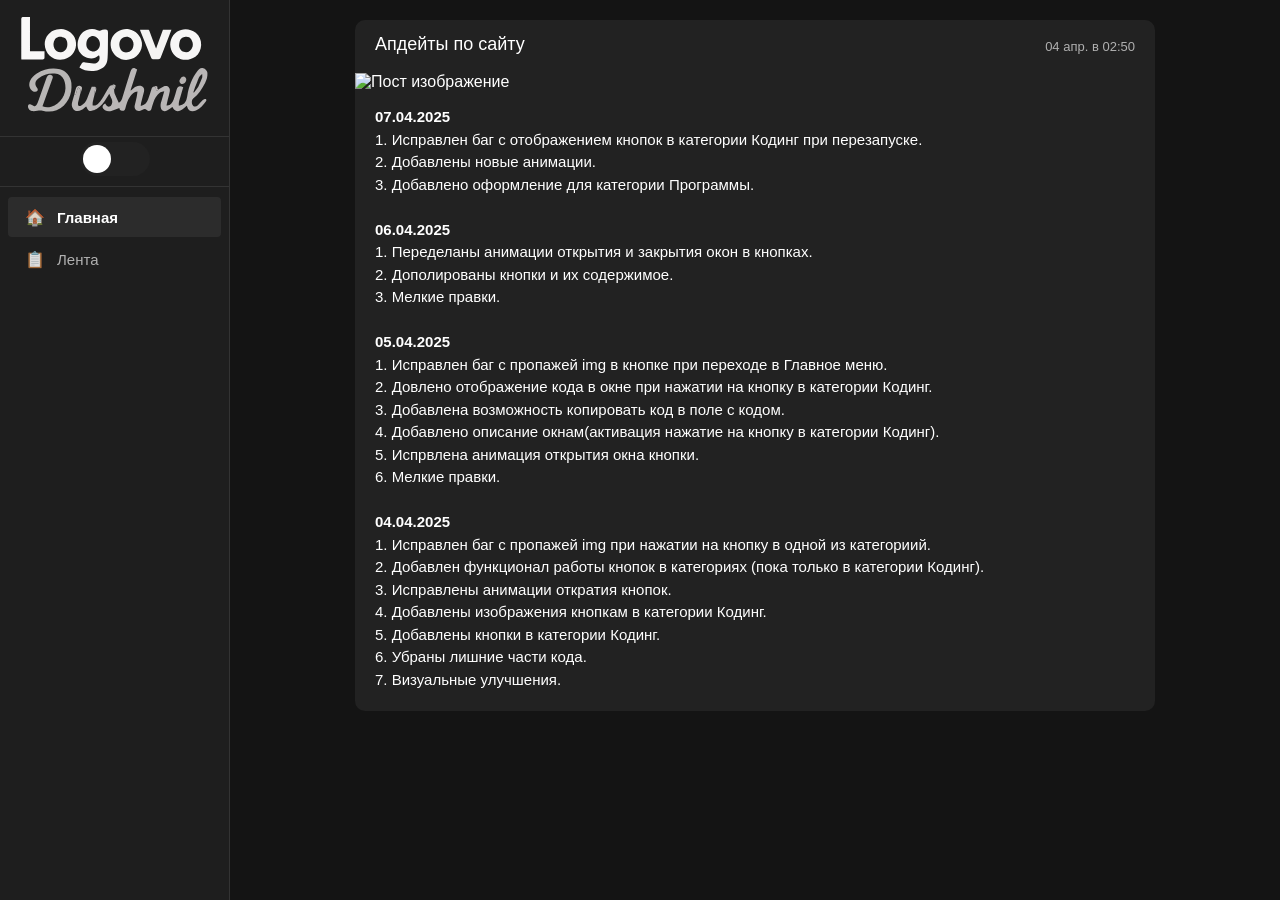
==== commit 05638d99: "Add files via upload" ====
--- a/copy/index.html
+++ b/copy/index.html
@@ -6,6 +6,12 @@
         <title>LogovoDushnil</title>
         <link rel="icon" href="favicon.svg" type="image/svg+xml">
         <link rel="stylesheet" href="style.css">
+
+        <link rel="stylesheet" href="https://cdnjs.cloudflare.com/ajax/libs/highlight.js/11.9.0/styles/github-dark.min.css">
+        <script src="https://cdnjs.cloudflare.com/ajax/libs/highlight.js/11.9.0/highlight.min.js"></script>
+        <script>hljs.highlightAll();</script>
+
+        
     </head>
 <body class="dark-theme">
     <!-- Левое навигационное меню -->
@@ -1123,15 +1129,34 @@
                     <div class="post-title">Апдейты по сайту</div>
                     <div class="post-date">04 апр. в 02:50</div>
                 </div>
-                <img src="img/miside1.gif" alt="Пост изображение" class="post-image">
+                <img src="img/main/miside1.gif" alt="Пост изображение" class="post-image">
                 <div class="post-caption">
+                    <b>07.04.2025</b> <br>
+                    1. Исправлен баг с отображением кнопок в категории Кодинг при перезапуске.<br>
+                    2. Добавлены новые анимации.<br>
+                    3. Добавлено оформление для категории Программы.<br><br>
+
+                    <b>06.04.2025</b> <br>
+                    1. Переделаны анимации открытия и закрытия окон в кнопках.<br>
+                    2. Дополированы кнопки и их содержимое.<br>
+                    3. Мелкие правки.<br><br>
+
+                    <b>05.04.2025</b> <br>
+                    1. Исправлен баг с пропажей img в кнопке при переходе в Главное меню.<br>
+                    2. Довлено отображение кода в окне при нажатии на кнопку в категории Кодинг.<br>
+                    3. Добавлена возможность копировать код в поле с кодом.<br>
+                    4. Добавлено описание окнам(активация нажатие на кнопку в категории Кодинг).<br>
+                    5. Испрвлена анимация открытия окна кнопки.<br>
+                    6. Мелкие правки.<br><br>
+
                     <b>04.04.2025</b> <br>
                     1. Исправлен баг с пропажей img при нажатии на кнопку в одной из категориий.<br>
-                    2. Добавлен функционал работы кнопок в категориях (пока только в категории Coding).<br>
+                    2. Добавлен функционал работы кнопок в категориях (пока только в категории Кодинг).<br>
                     3. Исправлены анимации откратия кнопок.<br>
-                    4. Добавил кнопкам в категории Coding изображения.<br>
-                    5. Убраны лишние части кода.<br>
-                    6. Визуальные улучшения.
+                    4. Добавлены изображения кнопкам в категории Кодинг.<br>
+                    5. Добавлены кнопки в категории Кодинг.<br>
+                    6. Убраны лишние части кода.<br>
+                    7. Визуальные улучшения.
                 </div>
             </div>
         </div>
@@ -1143,11 +1168,11 @@
                     <div class="category-left">
                         <div class="category-icon">💻</div>
                         <div class="category-info">
-                            <div class="category-name">Coding</div>
+                            <div class="category-name">Кодинг</div>
                         </div>
                     </div>
                     <div class="category-right">
-                        <span>04/05/2025</span>
+                        <span>18/11/2024</span>
                     </div>
                 </li>
                 
@@ -1155,11 +1180,11 @@
                     <div class="category-left">
                         <div class="category-icon">📁</div>
                         <div class="category-info">
-                            <div class="category-name">Programs</div>
+                            <div class="category-name">Программы</div>
                         </div>
                     </div>
                     <div class="category-right">
-                        <span>00/00/0000</span>
+                        <span>03/04/2025</span>
                     </div>
                 </li>
                 
@@ -1203,11 +1228,11 @@
                     <div class="category-left">
                         <div class="category-icon">🖼️</div>
                         <div class="category-info">
-                            <div class="category-name">Wallpaper</div>
+                            <div class="category-name">Обои</div>
                         </div>
                     </div>
                     <div class="category-right">
-                        <span>00/00/0000</span>
+                        <span>22/03/2025</span>
                     </div>
                 </li>
                 
@@ -1228,8 +1253,8 @@
 <!-- Контент для категории "Coding" -->
 <div class="category-page" id="coding-page">
     <div class="category-header">
-        <div class="back-button">🠔</div>
-        <div class="category-title">Coding</div>
+        <div class="back-button"><h3>🠔</h3></div>
+        <div class="category-title">Кодинг</div>
     </div>
     
     <div class="post">
@@ -1244,9 +1269,9 @@
     </div>
     
     <div class="item-grid expandable-grid">
-        <div class="grid-item expandable-item" data-category="python">
-            <div class="item-preview">
-                <img src="img/predlojkatg.jpg" alt="Python" class="item-image">
+        <div class="grid-item expandable-item" data-category="predlojka">
+            <div class="item-preview">
+                <img src="img/coding/predlojkatg.png" alt="Predlojka" class="item-image">
                 <div class="item-details">
                     <div class="item-title">Бот предложка TG ✅</div>
                     <div class="item-description">Python</div>
@@ -1259,14 +1284,206 @@
                     <button class="close-expanded"></button>
                 </div>
                 <div class="expanded-body">
-                    <p>Бот для получения сообщений и/или новостей от пользователей Telegram.</p>
-                </div>
-            </div>
-        </div>
-        
-        <div class="grid-item expandable-item" data-category="web">
-            <div class="item-preview">
-                <img src="img/spottoyoutube.png" alt="Web" class="item-image">
+                    <p><b><h3>Бот для получения сообщений и/или новостей от пользователей Telegram.</h3></b></p>
+                    <p><b>1. Установка необходимых библиотек</b><br>
+                        Перед тем как начать, убедитесь, что у вас установлен Python. Откройте терминал или командную строку и выполните следующие команды для установки необходимых библиотек:</p>
+                        <div class="code-container">
+                            <div class="code-header">
+                                <span class="code-lang">Python</span>
+                                <button class="copy-btn">Копировать</button>
+                            </div>
+                            <pre><code class="language-python">pip install spotipy google-auth google-auth-oauthlib google-auth-httplib2 google-api-python-client</code></pre></div>
+                    <p><b>2. Получение API-ключа Spotify</b><br>
+                          Для взаимодействия с API Spotify вам понадобится client_id и client_secret.<br>
+                          1.Перейдите на Spotify for Developers Dashboard.<br>
+                          2. Войдите в свою учетную запись или создайте её, если у вас её ещё нет.<br>
+                          3. Создайте приложение, нажав на кнопку "Create an App".<br>
+                          4. Заполните необходимые поля и создайте приложение.<br>
+                          5. В приложении найдите Client ID и Client Secret и сохраните их — они понадобятся для кода.
+                    <p><b>3. Получение учетных данных YouTube API</b><br>
+                          Для работы с API YouTube Music потребуется создать проект в Google Cloud Console и получить файл credentials.json.
+                          1. Перейдите в Google Cloud Console.<br>
+                          2. Создайте проект (если ещё не создан).<br>
+                          3. Перейдите в "APIs & Services" → "Library" и найдите YouTube Data API v3.<br>
+                          4. Включите API для вашего проекта.<br>
+                          5. Перейдите в "APIs & Services" → "Credentials" и создайте учетные данные (Create Credentials).<br>
+                          6. Выберите OAuth client ID.<br>
+                          7. Выберите Desktop App в качестве типа приложения.<br>
+                          8. Скачайте файл credentials.json и сохраните его в ту же папку, где будет находиться ваш Python-скрипт.
+                    <p><b>4. Использование скрипта</b><br>
+                          1. Сохраните скрипт в файл с расширением .py, например, SpotifyToYouTube.py.<br>
+                          2. Убедитесь, что файл credentials.json находится в той же папке.<br>
+                          3. Вставьте ваш client_id и client_secret Spotify, а также ID плейлистов.<br>
+                          - Spotify Playlist ID можно получить из ссылки: это часть после playlist/.<br>
+                          - YouTube Playlist ID можно получить из ссылки на ваш плейлист (часть после list=).<br>
+                          5. Запустите скрипт <br>
+                          <div class="code-container">
+                            <div class="code-header">
+                                <span class="code-lang">Python</span>
+                                <button class="copy-btn">Копировать</button>
+                            </div>
+                            <pre><code class="language-python">python SpotifyToYouTube.py</code></pre></div>
+                    <p><b><h3>Код бота</h3></b>
+                    <div class="code-container">
+                        <div class="code-header">
+                            <span class="code-lang">Python</span>
+                            <button class="copy-btn">Копировать</button>
+                        </div>
+                    <pre><code class="language-python">import logging
+from telegram import Update, InputMediaPhoto, InputMediaVideo
+from telegram.ext import ApplicationBuilder, CommandHandler, MessageHandler, filters
+import asyncio
+
+ADMIN_ID = YOUR_ADMIN_ID  # Замени свой ID администратора
+BOT_TOKEN = 'YOUR _BOT_TOKEN'  # Замени на токен своего бота
+
+banned_users = {}
+
+async def start(update: Update, context) -> None:
+    await update.message.reply_text(
+        "Привіт! Надішли мені новину, i я передам її адміністрції для розгляду."
+    )
+
+async def ban(update: Update, context) -> None:
+    if update.effective_user.id == ADMIN_ID:
+        if context.args:
+            username = context.args[0]
+            banned_users[username] = True
+            await update.message.reply_text(f"Користувач {username} заблокований.")
+        else:
+            await update.message.reply_text("Використання: /ban @username")
+    else:
+        await update.message.reply_text("Ви не маєте прав для цієї команди.")
+
+async def unban(update: Update, context) -> None:
+    if update.effective_user.id == ADMIN_ID:
+        if context.args:
+            username = context.args[0]
+            if username in banned_users:
+                del banned_users[username]
+                await update.message.reply_text(f"Користувач {username} розблокований.")
+            else:
+                await update.message.reply_text(f"Користувач {username} не заблокований.")
+        else:
+            await update.message.reply_text("Використання: /unban @username")
+    else:
+        await update.message.reply_text("Ви не маєте прав для цієї команди.")
+
+def is_banned(user) -> bool:
+    return f"@{user.username}" in banned_users if user.username else False
+
+async def handle_message(update: Update, context) -> None:
+    user = update.message.from_user
+    if is_banned(user):
+        await update.message.reply_text("Ви заблоковані та не можете надсилати повідомлення.")
+        return
+
+    user_message = update.message.text_html
+    admin_message = f"Нове повідомлення від @{user.username} (ID: {user.id}):\n\n{user_message}"
+
+    await context.bot.send_message(
+        chat_id=ADMIN_ID,
+        text=admin_message,
+        parse_mode="HTML"
+    )
+
+    await update.message.reply_text("Новину надіслано на розгляд.")
+
+media_groups = {}
+
+async def handle_media_group(update: Update, context) -> None:
+    user = update.message.from_user
+    if is_banned(user):
+        await update.message.reply_text("Ви заблоковані та не можете надсилати повідомлення.")
+        return
+
+    username = f"@{user.username}" if user.username else f"User ID: {user.id}"
+    media_group_id = update.message.media_group_id
+    caption = update.message.caption_html if update.message.caption else ""
+
+    if media_group_id:
+        if media_group_id not in media_groups:
+            media_groups[media_group_id] = []
+
+        if update.message.photo:
+            best_photo = update.message.photo[-1]
+            media_groups[media_group_id].append(
+                InputMediaPhoto(
+                    media=best_photo.file_id,
+                    caption=f"Повідомлення від {username}\n\n{caption}" if len(media_groups[media_group_id]) == 0 else "",
+                    parse_mode="HTML"
+                )
+            )
+        elif update.message.video:
+            media_groups[media_group_id].append(
+                InputMediaVideo(
+                    media=update.message.video.file_id,
+                    caption=f"Повідомлення від {username}\n\n{caption}" if len(media_groups[media_group_id]) == 0 else "",
+                    parse_mode="HTML"
+                )
+            )
+
+        if len(media_groups[media_group_id]) > 1:
+            await context.bot.send_media_group(chat_id=ADMIN_ID, media=media_groups[media_group_id])
+            await update.message.reply_text("Новину надіслано на розгляд.")
+            del media_groups[media_group_id]
+
+    else:
+        if update.message.photo:
+            best_photo = update.message.photo[-1]
+            await context.bot.send_photo(
+                chat_id=ADMIN_ID,
+                photo=best_photo.file_id,
+                caption=f"Повідомлення від {username}\n\n{caption}",
+                parse_mode="HTML"
+            )
+        elif update.message.video:
+            await context.bot.send_video(
+                chat_id=ADMIN_ID,
+                video=update.message.video.file_id,
+                caption=f"Повідомлення від {username}\n\n{caption}",
+                parse_mode="HTML"
+            )
+
+        await update.message.reply_text("Новину надіслано на розгляд.")
+
+async def main() -> None:
+    application = ApplicationBuilder().token(BOT_TOKEN).build()
+
+    application.add_handler(CommandHandler('start', start))
+    application.add_handler(CommandHandler('ban', ban))
+    application.add_handler(CommandHandler('unban', unban))
+
+    application.add_handler(MessageHandler(filters.TEXT & ~filters.COMMAND, handle_message))
+    application.add_handler(MessageHandler(filters.PHOTO | filters.VIDEO, handle_media_group))
+
+    await application.initialize()
+    await application.start()
+    await application.updater.start_polling()
+
+    try:
+        await asyncio.Event().wait()
+    except asyncio.CancelledError:
+        print("Завершение работы бота...")
+    finally:
+        if application.updater.running:
+            await application.updater.stop()
+
+        await application.stop()
+        await application.shutdown()
+
+if __name__ == '__main__':
+    try:
+        asyncio.run(main())
+    except KeyboardInterrupt:
+        print("Бот остановлен вручную.")</code></pre></div>
+                </div>
+            </div>
+        </div>
+        
+        <div class="grid-item expandable-item" data-category="transfer">
+            <div class="item-preview">
+                <img src="img/coding/spottoyoutube.png" alt="Transfer" class="item-image">
                 <div class="item-details">
                     <div class="item-title">Spotify to Youtube ☑️</div>
                     <div class="item-description">Python</div>
@@ -1279,14 +1496,158 @@
                     <button class="close-expanded"></button>
                 </div>
                 <div class="expanded-body">
-                    <p>Код для переноса плейлистов из Spotify в YouTube.</p>
-                </div>
-            </div>
-        </div>
-        
-        <div class="grid-item expandable-item" data-category="java">
-            <div class="item-preview">
-                <img src="img/ebakabot.jpg" alt="Java" class="item-image">
+                    <p><h3>Код для переноса плейлистов из Spotify в YouTube.</h3></p>
+                    
+                    <div class="code-container">
+                        <div class="code-header">
+                            <span class="code-lang">Python</span>
+                            <button class="copy-btn">Копировать</button>
+                        </div>
+                    <pre><code class="language-python">import os
+import json
+import spotipy
+from spotipy.oauth2 import SpotifyOAuth
+from google_auth_oauthlib.flow import InstalledAppFlow
+from googleapiclient.discovery import build
+import pickle
+import google.auth.exceptions
+from google.auth.transport.requests import Request
+
+# Конфигурация Spotify API
+SPOTIFY_CLIENT_ID = 'ВАШ ID КЛИЕНТА'
+SPOTIFY_CLIENT_SECRET = 'ВАШ СЕКРЕТ КЛИЕНТА'
+SPOTIFY_REDIRECT_URI = 'ttp://localhost:8888/callback'
+SPOTIFY_SCOPE = 'playlist-read-private'
+
+# Конфигурация YouTube API
+YOUTUBE_SCOPES = ["https://www.googleapis.com/auth/youtube"]
+CREDENTIALS_FILE = 'ВАШ ПУТЬ К ФАЙЛУ credentials.json'
+
+def authenticate_spotify():
+    sp = spotipy.Spotify(auth_manager=SpotifyOAuth(client_id=SPOTIFY_CLIENT_ID,
+                                                   client_secret=SPOTIFY_CLIENT_SECRET,
+                                                   redirect_uri=SPOTIFY_REDIRECT_URI,
+                                                   scope=SPOTIFY_SCOPE))
+    return sp
+
+def authenticate_youtube():
+    creds = None
+    # Проверка на наличие токена
+    if os.path.exists("token_youtube.pkl"):
+        with open("token_youtube.pkl", "rb") as token:
+            creds = pickle.load(token)
+
+    # Если токен отсутствует или его нужно обновить
+    if not creds or not creds.valid:
+        if creds and creds.expired and creds.refresh_token:
+            try:
+                creds.refresh(Request())  # Попытка обновления токена
+                with open("token_youtube.pkl", "wb") as token:
+                    pickle.dump(creds, token)
+            except google.auth.exceptions.RefreshError:
+                # Если токен нельзя обновить, проводим новую аутентификацию
+                creds = None
+        
+        if not creds:  # Если токен не найден или не обновился, начнем заново
+            flow = InstalledAppFlow.from_client_secrets_file(CREDENTIALS_FILE, YOUTUBE_SCOPES)
+            creds = flow.run_local_server(port=0)
+            with open("token_youtube.pkl", "wb") as token:
+                pickle.dump(creds, token)
+
+    youtube = build("youtube", "v3", credentials=creds)
+    return youtube
+
+def get_spotify_tracks(sp, playlist_id, offset=0, limit=50):
+    results = sp.playlist_items(playlist_id, offset=offset, limit=limit, fields='items(track(name,artists(name)))')
+    tracks = []
+    for item in results['items']:
+        track = item['track']
+        if track:
+            track_name = track['name']
+            # Проверяем наличие ключа 'artists' и обрабатываем его отсутствие
+            if 'artists' in track:
+                artist_name = ', '.join([artist['name'] for artist in track['artists']])
+                tracks.append(f"{track_name} {artist_name}")
+            else:
+                print(f"Пропущен трек '{track_name}' из-за отсутствия информации об исполнителе")
+    return tracks
+
+def add_to_youtube_playlist(youtube, playlist_id, song_query):
+    request = youtube.search().list(
+        part="snippet",
+        q=song_query,
+        maxResults=1
+    )
+    response = request.execute()
+    
+    # Проверка на наличие результатов поиска
+    if response['items']:
+        video_item = response['items'][0]
+        # Проверка, существует ли 'id' и 'videoId' в ответе
+        if 'id' in video_item and 'videoId' in video_item['id']:
+            video_id = video_item['id']['videoId']
+            youtube.playlistItems().insert(
+                part="snippet",
+                body={
+                    "snippet": {
+                        "playlistId": playlist_id,
+                        "resourceId": {
+                            "kind": "youtube#video",
+                            "videoId": video_id
+                        }
+                    }
+                }
+            ).execute()
+        else:
+            print(f"Видео не найдено для запроса '{song_query}'.")
+    else:
+        print(f"Нет результатов поиска для запроса '{song_query}'.")
+
+def main():
+    # Аутентификация
+    sp = authenticate_spotify()
+    youtube = authenticate_youtube()
+
+    # ID плейлиста Spotify и YouTube
+    spotify_playlist_id = 'ВАШ ID ПЛЕЙЛИСТА SPOTIFY'
+    youtube_playlist_id = 'ВАШ ID ПЛЕЙЛИСТА YOUTUBE'
+
+    # Получение треков
+    offset = 0
+    limit = 50
+    try:
+        with open("progress.json", "r") as f:
+            progress = json.load(f)
+            offset = progress.get("offset", 0)
+    except FileNotFoundError:
+        progress = {"offset": 0}
+
+    tracks = get_spotify_tracks(sp, spotify_playlist_id, offset=offset, limit=limit)
+
+    for track in tracks:
+        # Вывод информации о переносимом треке
+        print(f"Перенос трека: {track}")
+        
+        add_to_youtube_playlist(youtube, youtube_playlist_id, track)
+        offset += 1
+        progress["offset"] = offset
+        with open("progress.json", "w") as f:
+            json.dump(progress, f)
+
+        # Ограничение по количеству запросов
+        if offset % 50 == 0:
+            print("Достигнут лимит запросов на сегодня, попробуйте снова завтра.")
+            break
+
+if __name__ == "__main__":
+    main()</code></pre></div>
+                </div>
+            </div>
+        </div>
+        
+        <div class="grid-item expandable-item" data-category="logdushbot">
+            <div class="item-preview">
+                <img src="img/coding/ebakabot.jpg" alt="Logdushbot" class="item-image">
                 <div class="item-details">
                     <div class="item-title">Бот Логова Душнилы ✅</div>
                     <div class="item-description">Python</div>
@@ -1299,14 +1660,171 @@
                     <button class="close-expanded"></button>
                 </div>
                 <div class="expanded-body">
-                    <p>Лучший бот для проведения репрессий в вашем Telegram-чате.</p>
-                </div>
-            </div>
-        </div>
-        
-        <div class="grid-item expandable-item" data-category="csharp">
-            <div class="item-preview">
-                <img src="img/downloaderyotube.png" alt="C#" class="item-image">
+                    <p><h3>Лучший бот для проведения репрессий в вашем Telegram-чате.</h3></p>
+                    <div class="code-container">
+                        <div class="code-header">
+                            <span class="code-lang">Python</span>
+                            <button class="copy-btn">Копировать</button>
+                        </div>
+                        <pre><code class="language-python">import random
+from telegram import Update, ChatPermissions
+from telegram.ext import Application, CommandHandler, MessageHandler, filters, ContextTypes
+import datetime
+import asyncio
+
+async def raketka(update: Update, context: ContextTypes.DEFAULT_TYPE) -> None:
+    user = update.message.from_user
+    chat_id = update.message.chat_id
+    command_message = update.message
+
+    # Проверка на необходимость извинений
+    if context.user_data.get('awaiting_apology'):
+        until_date = datetime.datetime.now() + datetime.timedelta(minutes=60)
+        await context.bot.restrict_chat_member(
+            chat_id=chat_id,
+            user_id=user.id,
+            permissions=ChatPermissions(can_send_messages=False),
+            until_date=until_date
+        )
+        response = await update.message.reply_text(
+            "Ты проигнорировал требование извиниться и теперь отправляешься в мут на 1 час."
+        )
+        context.user_data['awaiting_apology'] = False
+        asyncio.create_task(schedule_message_deletion(context, chat_id, [command_message.message_id, response.message_id]))
+        return
+
+    outcome = random.choices(['none', 'mute', 'ban', 'admin', 'rasstrel'], weights=[45, 45, 5, 1, 15], k=1)[0]
+
+    if outcome == 'mute':
+        until_date = datetime.datetime.now() + datetime.timedelta(minutes=15)
+        await context.bot.restrict_chat_member(
+            chat_id=chat_id,
+            user_id=user.id,
+            permissions=ChatPermissions(can_send_messages=False),
+            until_date=until_date
+        )
+        response = await update.message.reply_text(
+            "В этот раз тебе повезло, и санитары уже проводят тебя в палату на целых 15 минут, подумай над своим поведением, слейв."
+        )
+        asyncio.create_task(schedule_message_deletion(context, chat_id, [command_message.message_id, response.message_id]))
+
+    elif outcome == 'ban':
+        response = await update.message.reply_text(
+            "Тебе несказанно повезло, ты будешь забанен через 10 секунд. У тебя есть время для последнего слова!"
+        )
+        asyncio.create_task(schedule_message_deletion(context, chat_id, [command_message.message_id, response.message_id]))
+        asyncio.create_task(handle_ban(context, chat_id, user.id))
+
+    elif outcome == 'admin':
+        await context.bot.promote_chat_member(
+            chat_id=chat_id,
+            user_id=user.id,
+            can_manage_chat=True,
+            can_delete_messages=True
+        )
+        response = await update.message.reply_text(
+            "Партия тобой не довольна, так как ты получил админские права на 3 минуты."
+        )
+        asyncio.create_task(revoke_admin_rights(context, chat_id, user.id, response))
+
+    elif outcome == 'rasstrel':
+        response = await update.message.reply_text(
+            "Ты пользуешься ботом, но делаешь это без уважения. Напиши в чат: «Я прошу прощения у бота за то, что использую его в своих корыстных целях», и, может быть, я тебя прощу. У тебя есть полторы минуты"
+        )
+        context.user_data['awaiting_apology'] = True
+        context.user_data['timeout_task'] = asyncio.create_task(timeout_check(update, context))
+        context.user_data['expected_apology'] = "Я прошу прощения у бота за то, что использую его в своих корыстных целях"
+        asyncio.create_task(schedule_message_deletion(context, chat_id, [command_message.message_id, response.message_id]))
+
+    else:
+        response = await update.message.reply_text(
+            "В этот раз тебе не повезло, и ты ничего не выиграл, ну тупо лох."
+        )
+        asyncio.create_task(schedule_message_deletion(context, chat_id, [command_message.message_id, response.message_id]))
+
+async def handle_text(update: Update, context: ContextTypes.DEFAULT_TYPE) -> None:
+    if context.user_data.get('awaiting_apology') and context.user_data.get('expected_apology'):
+        user_text = update.message.text
+        expected_text = context.user_data['expected_apology']
+        
+        if user_text.strip() == expected_text:
+            # Случайное прощение или наказание
+            forgive = random.choice([True, False])
+            if forgive:
+                context.user_data['awaiting_apology'] = False
+                context.user_data['expected_apology'] = None
+                await update.message.reply_text("Спасибо за извинения, на этот раз я тебя прощаю.")
+            else:
+                # Если бот не прощает — мут на 30 минут
+                context.user_data['awaiting_apology'] = False
+                until_date = datetime.datetime.now() + datetime.timedelta(minutes=30)
+                await context.bot.restrict_chat_member(
+                    chat_id=update.message.chat_id,
+                    user_id=update.message.from_user.id,
+                    permissions=ChatPermissions(can_send_messages=False),
+                    until_date=until_date
+                )
+                await update.message.reply_text("Твое извинение звучит неискренне, так что, старина, сьеби нахуй на 30 минут.")
+        else:
+            await update.message.reply_text("Это не то, что я просил сказать. Попробуй снова.")
+
+async def handle_ban(context: ContextTypes.DEFAULT_TYPE, chat_id: int, user_id: int):
+    await asyncio.sleep(10)
+    await context.bot.ban_chat_member(chat_id=chat_id, user_id=user_id)
+    unban_response = await context.bot.send_message(chat_id, "Время истекло! Ты забанен на 1 минуту.")
+    await asyncio.sleep(60)
+    await context.bot.unban_chat_member(chat_id=chat_id, user_id=user_id)
+    await context.bot.send_message(chat_id, "Ты был разбанен через 1 минуту. Добро пожаловать обратно!")
+
+async def revoke_admin_rights(context: ContextTypes.DEFAULT_TYPE, chat_id: int, user_id: int, response):
+    await asyncio.sleep(180)
+    await context.bot.promote_chat_member(
+        chat_id=chat_id,
+        user_id=user_id,
+        can_manage_chat=False,
+        can_delete_messages=False
+    )
+    revoke_response = await context.bot.send_message(chat_id, "Твои админские права истекли через 3 минуты.")
+    asyncio.create_task(schedule_message_deletion(context, chat_id, [response.message_id, revoke_response.message_id]))
+
+async def timeout_check(update: Update, context: ContextTypes.DEFAULT_TYPE):
+    await asyncio.sleep(90)
+    if context.user_data.get('awaiting_apology'):
+        context.user_data['awaiting_apology'] = False
+        until_date = datetime.datetime.now() + datetime.timedelta(minutes=60)
+        await context.bot.restrict_chat_member(
+            chat_id=update.message.chat_id,
+            user_id=update.message.from_user.id,
+            permissions=ChatPermissions(can_send_messages=False),
+            until_date=until_date
+        )
+        await context.bot.send_message(update.message.chat_id, "Ты думаешь что самый умный? Даю тебе 1 час на подумать")
+
+async def schedule_message_deletion(context: ContextTypes.DEFAULT_TYPE, chat_id: int, message_ids: list[int]):
+    await asyncio.sleep(900)  # Удаление через 15 минут
+    for message_id in message_ids:
+        try:
+            await context.bot.delete_message(chat_id, message_id)
+        except:
+            pass
+
+def main():
+    application = Application.builder().token('ТОКЕН ВАШЕГО БОТА').build()
+
+    application.add_handler(CommandHandler("raketka", raketka))
+    application.add_handler(MessageHandler(filters.TEXT & ~filters.COMMAND, handle_text))
+
+    application.run_polling()
+
+if __name__ == "__main__":
+    main()</code></pre></div>
+                </div>
+            </div>
+        </div>
+        
+        <div class="grid-item expandable-item" data-category="dowyou">
+            <div class="item-preview">
+                <img src="img/coding/downloaderyotube.png" alt="Dowyou" class="item-image">
                 <div class="item-details">
                     <div class="item-title">Downloader YouTube ❌</div>
                     <div class="item-description">Python</div>
@@ -1319,14 +1837,58 @@
                     <button class="close-expanded"></button>
                 </div>
                 <div class="expanded-body">
-                    <p>Программа для скачивания музыки/видео из YouTube / YouTube Music — ЗАБРОШЕНО</p>
-                </div>
-            </div>
-        </div>
-
-        <div class="grid-item expandable-item" data-category="csharp2">
-            <div class="item-preview">
-                <img src="img/myoneloveolddidus.png" alt="C#" class="item-image">
+                    <p><h3>Программа для скачивания музыки/видео из YouTube / YouTube Music — ЗАБРОШЕНО</h3></p>
+                    <p>Для установки библиотеки yt-dlp выполните команду:</p>
+                    <div class="code-container">
+                        <div class="code-header">
+                            <span class="code-lang">Python</span>
+                            <button class="copy-btn">Копировать</button>
+                        </div>
+                        <pre><code class="language-python">pip install yt-dlp</code></pre></div>
+                        <p><h3>Код</h3></p>
+                        <div class="code-container">
+                        <div class="code-header">
+                            <span class="code-lang">Python</span>
+                            <button class="copy-btn">Копировать</button>
+                        </div>
+                        <pre><code class="language-python">import os
+import yt_dlp
+
+def download_music_from_youtube(link, output_path):
+    if not os.path.exists(output_path):
+        os.makedirs(output_path)
+
+    error_log_file = os.path.join(output_path, "download_errors.txt")
+
+    ydl_opts = {
+        'format': 'bestaudio/best',
+        'outtmpl': os.path.join(output_path, '%(title)s.%(ext)s'),
+        'noplaylist': False, 
+        'quiet': True,
+        'no_warnings': True,
+        'ignoreerrors': True,
+        'postprocessors': []
+    }
+
+    with yt_dlp.YoutubeDL(ydl_opts) as ydl:
+        try:
+            ydl.download([link])
+        except Exception as e:
+            with open(error_log_file, 'a') as error_log:
+                error_log.write(f"Error downloading {link}: {str(e)}\n")
+
+if __name__ == "__main__":
+    link = input("Enter the YouTube Music song or playlist URL: ").strip()
+    output_path = input("Enter the full path where you want the music to be saved: ").strip()
+
+    download_music_from_youtube(link, output_path)</code></pre></div>
+                </div>
+            </div>
+        </div>
+
+        <div class="grid-item expandable-item" data-category="botsms">
+            <div class="item-preview">
+                <img src="img/coding/myoneloveolddidus.png" alt="botsms" class="item-image">
                 <div class="item-details">
                     <div class="item-title">Бот для отправки смс ❌</div>
                     <div class="item-description">Python</div>
@@ -1339,19 +1901,48 @@
                     <button class="close-expanded"></button>
                 </div>
                 <div class="expanded-body">
-                    <p>Бот для отправки смс от лица бота — ЗАБРОШЕНО</p>
-                </div>
-            </div>
-        </div>
-
+                    <p><h3>Бот для отправки смс от лица бота — ЗАБРОШЕНО</h3></p>
+                    <div class="code-container">
+                        <div class="code-header">
+                            <span class="code-lang">Python</span>
+                            <button class="copy-btn">Копировать</button>
+                        </div>
+                        <pre><code class="language-python">from telegram import Update
+from telegram.ext import ApplicationBuilder, CommandHandler, MessageHandler, filters, CallbackContext
+
+# Вставьте сюда ваш токен
+TOKEN = 'Ваш токен'
+
+async def start(update: Update, context: CallbackContext) -> None:
+    await update.message.reply_text('Привет! Я бот, который будет отправлять сообщения твоему другу. Напиши мне сообщение и я отправлю его.')
+
+async def handle_message(update: Update, context: CallbackContext) -> None:
+    # Здесь укажите ID вашего друга
+    friend_chat_id = 'айди вашего товарища'
+    message = update.message.text
+    await context.bot.send_message(chat_id=friend_chat_id, text=message)
+
+def main():
+    application = ApplicationBuilder().token(TOKEN).build()
+
+    application.add_handler(CommandHandler("start", start))
+    application.add_handler(MessageHandler(filters.TEXT & ~filters.COMMAND, handle_message))
+
+    application.run_polling()
+
+if __name__ == '__main__':
+    main()</code></pre></div>
+                </div>
+            </div>
+        </div>
     </div>
 </div>
 
 <!-- Контент для категории "Programs" -->
 <div class="category-page" id="programs-page">
     <div class="category-header">
-        <div class="back-button">🠔</div>
-        <div class="category-title">Programs</div>
+        <div class="back-button"><h3>🠔</h3></div>
+        <div class="category-title">Программы</div>
     </div>
     
     <div class="post">
@@ -1364,89 +1955,172 @@
             </div>
         </div>
     </div>
-    
     <div class="item-grid expandable-grid">
-        <div class="grid-item expandable-item" data-category="editors">
-            <div class="item-preview">
-                <img src="https://via.placeholder.com/300x200/4a76a8/ffffff?text=Editors" alt="Редакторы" class="item-image">
-                <div class="item-details">
-                    <div class="item-title">Текстовые редакторы</div>
-                    <div class="item-description">VS Code, Sublime, Notepad++</div>
-                </div>
-            </div>
-            
-            <div class="item-expanded-content">
-                <div class="expanded-header">
-                    <h2>Текстовые редакторы</h2>
-                    <button class="close-expanded"></button>
-                </div>
-                <div class="expanded-body">
-                    <p>Набор текстовых редакторов с моими конфигурациями и плагинами для разработки.</p>
-
-                </div>
-            </div>
-        </div>
-        
-        <div class="grid-item expandable-item" data-category="utilities">
-            <div class="item-preview">
-                <img src="https://via.placeholder.com/300x200/4a76a8/ffffff?text=Utilities" alt="Утилиты" class="item-image">
-                <div class="item-details">
-                    <div class="item-title">Системные утилиты</div>
-                    <div class="item-description">Оптимизация и настройка</div>
-                </div>
-            </div>
-            
-            <div class="item-expanded-content">
-                <div class="expanded-header">
-                    <h2>Системные утилиты</h2>
-                    <button class="close-expanded"></button>
-                </div>
-                <div class="expanded-body">
-                    <p>Полезные утилиты для оптимизации, настройки и мониторинга системы.</p>
+        <div class="grid-item expandable-item" data-category="freemove">
+            <div class="item-preview">
+                <img src="img/programs/freemove.png" alt="Freemove" class="item-image">
+                <div class="item-details">
+                    <div class="item-title">FreeMove</div>
+                    <div class="item-description">PC</div>
+                </div>
+            </div>
+            
+            <div class="item-expanded-content">
+                <div class="expanded-header">
+                    <h2>FreeMove</h2>
+                    <button class="close-expanded"></button>
+                </div>
+                <div class="expanded-body">
+                    <p>Програ для переноса екзешных файлов с диска на диск, имбовая штука. Переносил танки (100гб) с диска с на д и всё ок</p>
+
+                </div>
+            </div>
+        </div>
+        
+        <div class="grid-item expandable-item" data-category="office">
+            <div class="item-preview">
+                <img src="img/programs/office.png" alt="Office" class="item-image">
+                <div class="item-details">
+                    <div class="item-title">Office</div>
+                    <div class="item-description">PC</div>
+                </div>
+            </div>
+            
+            <div class="item-expanded-content">
+                <div class="expanded-header">
+                    <h2>Test</h2>
+                    <button class="close-expanded"></button>
+                </div>
+                <div class="expanded-body">
+                    <p>Test</p>
                     
                 </div>
             </div>
         </div>
         
-        <div class="grid-item expandable-item" data-category="games">
-            <div class="item-preview">
-                <img src="https://via.placeholder.com/300x200/4a76a8/ffffff?text=Games" alt="Игры" class="item-image">
-                <div class="item-details">
-                    <div class="item-title">Игровые лаунчеры</div>
-                    <div class="item-description">Steam, Epic Games, Battle.net</div>
-                </div>
-            </div>
-            
-            <div class="item-expanded-content">
-                <div class="expanded-header">
-                    <h2>Игровые лаунчеры</h2>
-                    <button class="close-expanded"></button>
-                </div>
-                <div class="expanded-body">
-                    <p>Коллекция игровых лаунчеров и платформ для установки и управления играми.</p>
+        <div class="grid-item expandable-item" data-category="pycharm">
+            <div class="item-preview">
+                <img src="img/programs/pycharm.png" alt="Pycharm" class="item-image">
+                <div class="item-details">
+                    <div class="item-title">PyCharm-Community</div>
+                    <div class="item-description">PC</div>
+                </div>
+            </div>
+            
+            <div class="item-expanded-content">
+                <div class="expanded-header">
+                    <h2>Test</h2>
+                    <button class="close-expanded"></button>
+                </div>
+                <div class="expanded-body">
+                    <p>Test</p>
                     
                 </div>
             </div>
         </div>
         
-        <div class="grid-item expandable-item" data-category="media">
-            <div class="item-preview">
-                <img src="https://via.placeholder.com/300x200/4a76a8/ffffff?text=Media" alt="Медиа" class="item-image">
-                <div class="item-details">
-                    <div class="item-title">Медиа программы</div>
-                    <div class="item-description">Видео, аудио, изображения</div>
-                </div>
-            </div>
-            
-            <div class="item-expanded-content">
-                <div class="expanded-header">
-                    <h2>Медиа программы</h2>
-                    <button class="close-expanded"></button>
-                </div>
-                <div class="expanded-body">
-                    <p>Программы для работы с мультимедийным контентом: видео, аудио и изображениями.</p>
+        <div class="grid-item expandable-item" data-category="Voice">
+            <div class="item-preview">
+                <img src="img/programs/translate.png" alt="Voice" class="item-image">
+                <div class="item-details">
+                    <div class="item-title">Voice Over Translation</div>
+                    <div class="item-description">PC</div>
+                </div>
+            </div>
+            
+            <div class="item-expanded-content">
+                <div class="expanded-header">
+                    <h2>Test</h2>
+                    <button class="close-expanded"></button>
+                </div>
+                <div class="expanded-body">
+                    <p>Test</p>
                     
                 </div>
+            </div>
+        </div>
+        <div class="grid-item expandable-item" data-category="minecraft">
+            <div class="item-preview">
+                <img src="img/programs/minecraft.png" alt="Minecraft" class="item-image">
+                <div class="item-details">
+                    <div class="item-title">Сборка майнкрафт</div>
+                    <div class="item-description">1.21</div>
+                </div>
+            </div>
+            
+            <div class="item-expanded-content">
+                <div class="expanded-header">
+                    <h2>Test</h2>
+                    <div class="project-list display-mode--list">
+                        <!-- Fabric API -->
+                        <article class="project-card base-card" data-v-f61831c4>
+                            <a href="https://modrinth.com/mod/fabric-api" class="icon" title="Fabric API" data-v-f61831c4>
+                                <img src="https://cdn.modrinth.com/data/P7dR8mSH/icon.png" alt="Fabric API" class="avatar" data-v-4d2ae5a0>
+                            </a>
+                            
+                            <div class="title" data-v-f61831c4>
+                                <a href="https://modrinth.com/mod/fabric-api">
+                                    <h2>Fabric API</h2>
+                                </a>
+                                <p>by <a href="https://modrinth.com/user/modmuss50" class="title-link">modmuss50</a></p>
+                            </div>
+                            
+                            <p class="description" data-v-f61831c4>
+                                Lightweight and modular API providing common hooks and intercompatibility measures utilized by mods using the Fabric toolchain.
+                            </p>
+                            
+                            <div class="tags categories" data-v-f61831c4 data-v-533d191a>
+                                <span class="environment" data-v-f61831c4>
+                                    <svg xmlns="http://www.w3.org/2000/svg" width="24" height="24" fill="none" stroke="currentColor" stroke-linecap="round" stroke-linejoin="round" stroke-width="2" viewBox="0 0 24 24">
+                                        <circle cx="12" cy="12" r="10"></circle>
+                                        <path d="M2 12h20M12 2a15.3 15.3 0 0 1 4 10 15.3 15.3 0 0 1-4 10 15.3 15.3 0 0 1-4-10 15.3 15.3 0 0 1 4-10"></path>
+                                    </svg>
+                                    Client or server
+                                </span>
+                                <span>
+                                    <svg viewBox="0 0 24 24" fill="none" stroke="currentColor" stroke-width="2" stroke-linecap="round" stroke-linejoin="round">
+                                        <path d="M4 19.5A2.5 2.5 0 0 1 6.5 17H20"></path>
+                                        <path d="M6.5 2H20v20H6.5A2.5 2.5 0 0 1 4 19.5v-15A2.5 2.5 0 0 1 6.5 2z"></path>
+                                    </svg>
+                                    Library
+                                </span>
+                                <span>
+                                    <svg xmlns="http://www.w3.org/2000/svg" xml:space="preserve" fill-rule="evenodd" stroke-linecap="round" stroke-linejoin="round" clip-rule="evenodd" viewBox="0 0 24 24">
+                                        <path fill="none" d="M0 0h24v24H0z"></path>
+                                        <path fill="none" stroke="currentColor" stroke-width="23" d="m820 761-85.6-87.6c-4.6-4.7-10.4-9.6-25.9 1-19.9 13.6-8.4 21.9-5.2 25.4 8.2 9 84.1 89 97.2 104 2.5 2.8-20.3-22.5-6.5-39.7 5.4-7 18-12 26-3 6.5 7.3 10.7 18-3.4 29.7-24.7 20.4-102 82.4-127 103-12.5 10.3-28.5 2.3-35.8-6-7.5-8.9-30.6-34.6-51.3-58.2-5.5-6.3-4.1-19.6 2.3-25 35-30.3 91.9-73.8 111.9-90.8" transform="matrix(.08671 0 0 .0867 -49.8 -56)"></path>
+                                    </svg>
+                                    Fabric
+                                </span>
+                            </div>
+                            
+                            <div class="stats" data-v-f61831c4>
+                                <div class="stat" data-v-f61831c4>
+                                    <svg xmlns="http://www.w3.org/2000/svg" fill="none" stroke="currentColor" stroke-width="2" viewBox="0 0 24 24">
+                                        <path stroke-linecap="round" stroke-linejoin="round" d="M4 16v1a3 3 0 0 0 3 3h10a3 3 0 0 0 3-3v-1m-4-4-4 4m0 0-4-4m4 4V4"></path>
+                                    </svg>
+                                    <p><strong>44.86M</strong><span class="stat-label"> downloads</span></p>
+                                </div>
+                                
+                                <div class="stat" data-v-f61831c4>
+                                    <svg xmlns="http://www.w3.org/2000/svg" fill="none" stroke="currentColor" viewBox="0 0 24 24">
+                                        <path stroke-linecap="round" stroke-linejoin="round" stroke-width="2" d="M4.318 6.318a4.5 4.5 0 0 0 0 6.364L12 20.364l7.682-7.682a4.5 4.5 0 0 0-6.364-6.364L12 7.636l-1.318-1.318a4.5 4.5 0 0 0-6.364 0"></path>
+                                    </svg>
+                                    <p><strong>17.5k</strong><span class="stat-label"> followers</span></p>
+                                </div>
+                                
+                                <div class="stat date" data-v-f61831c4>
+                                    <svg xmlns="http://www.w3.org/2000/svg" fill="none" stroke="currentColor" stroke-linecap="round" stroke-linejoin="round" stroke-width="2" viewBox="0 0 24 24">
+                                        <path d="M1 4v6h6M23 20v-6h-6"></path>
+                                        <path d="M20.49 9A9 9 0 0 0 5.64 5.64L1 10m22 4-4.64 4.36A9 9 0 0 1 3.51 15"></path>
+                                    </svg>
+                                    <span class="date-label">Updated </span>4 hours ago
+                                </div>
+                            </div>
+                        </article>
+                    </div>
+                    <button class="close-expanded"></button>
+                </div>
+                
             </div>
         </div>
     </div>
@@ -1455,7 +2129,7 @@
 <!-- Контент для категории "Settings" -->
 <div class="category-page" id="settings-page">
     <div class="category-header">
-        <div class="back-button">🠔</div>
+        <div class="back-button"><h3>🠔</h3></div>
         <div class="category-title">Settings</div>
     </div>
     
@@ -1560,7 +2234,7 @@
 <!-- Контент для категории "Music" -->
 <div class="category-page" id="music-page">
     <div class="category-header">
-        <div class="back-button">🠔</div>
+        <div class="back-button"><h3>🠔</h3></div>
         <div class="category-title">Music</div>
     </div>
     
@@ -1665,7 +2339,7 @@
 <!-- Контент для категории "Games settings" -->
 <div class="category-page" id="gamesettings-page">
     <div class="category-header">
-        <div class="back-button">🠔</div>
+        <div class="back-button"><h3>🠔</h3></div>
         <div class="category-title">Games settings</div>
     </div>
     
@@ -1770,8 +2444,8 @@
 <!-- Контент для категории "Wallpaper" -->
 <div class="category-page" id="wallpaper-page">
     <div class="category-header">
-        <div class="back-button">🠔</div>
-        <div class="category-title">Wallpaper</div>
+        <div class="back-button"><h3>🠔</h3></div>
+        <div class="category-title">Обои</div>
     </div>
     
     <div class="post">
@@ -1786,86 +2460,88 @@
     </div>
     
     <div class="item-grid expandable-grid">
-        <div class="grid-item expandable-item" data-category="nature">
-            <div class="item-preview">
-                <img src="https://via.placeholder.com/300x200/4a76a8/ffffff?text=Nature" alt="Природа" class="item-image">
-                <div class="item-details">
-                    <div class="item-title">Природа</div>
-                    <div class="item-description">Пейзажи и дикая природа</div>
-                </div>
-            </div>
-            
-            <div class="item-expanded-content">
-                <div class="expanded-header">
-                    <h2>Природа</h2>
-                    <button class="close-expanded"></button>
-                </div>
-                <div class="expanded-body">
-                    <p>Красивые природные пейзажи, горы, леса, океаны и другие природные сцены в высоком разрешении.</p>
+        <div class="grid-item expandable-item" data-category="Abstraction">
+            <div class="item-preview">
+                <img src="img/wallpaper/wallpaper1.png" alt="Абстракция" class="item-image">
+                <div class="item-details">
+                    <div class="item-title">Абстракция</div>
+                    <div class="item-description">PC</div>
+                </div>
+            </div>
+            
+            <div class="item-expanded-content">
+                <div class="expanded-header">
+                    <h2>Абстракция</h2>
+                    <button class="close-expanded"></button>
+                </div>
+                <div class="expanded-body">
+                    <img src="img/wallpaper/wallpaper1.png" alt="Абстракция" class="post-image">
+                    <p><h3>2048x1024</h3></p>
+                </div>
+            </div>
+        </div>
+        
+        <div class="grid-item expandable-item" data-category="Landscape">
+            <div class="item-preview">
+                <img src="img/wallpaper/wallpaper2.jpg" alt="Пейзаж" class="item-image">
+                <div class="item-details">
+                    <div class="item-title">Пейзаж</div>
+                    <div class="item-description">PC</div>
+                </div>
+            </div>
+            
+            <div class="item-expanded-content">
+                <div class="expanded-header">
+                    <h2>Пейзаж</h2>
+                    <button class="close-expanded"></button>
+                </div>
+                <div class="expanded-body">
+                    <img src="img/wallpaper/wallpaper2.jpg" alt="Пейзаж" class="post-image">
+                    <p><h3>3840x2160</h3></p>
                     
                 </div>
             </div>
         </div>
         
-        <div class="grid-item expandable-item" data-category="minimalist">
-            <div class="item-preview">
-                <img src="https://via.placeholder.com/300x200/4a76a8/ffffff?text=Minimalist" alt="Минимализм" class="item-image">
-                <div class="item-details">
-                    <div class="item-title">Минимализм</div>
-                    <div class="item-description">Простые и элегантные</div>
-                </div>
-            </div>
-            
-            <div class="item-expanded-content">
-                <div class="expanded-header">
-                    <h2>Минимализм</h2>
-                    <button class="close-expanded"></button>
-                </div>
-                <div class="expanded-body">
-                    <p>Минималистичные обои с простыми формами, чистыми линиями и сдержанными цветами.</p>
+        <div class="grid-item expandable-item" data-category="Abstraction2">
+            <div class="item-preview">
+                <img src="img/wallpaper/wallpaper3.png" alt="Абстракция2" class="item-image">
+                <div class="item-details">
+                    <div class="item-title">Абстракция</div>
+                    <div class="item-description">PC</div>
+                </div>
+            </div>
+            
+            <div class="item-expanded-content">
+                <div class="expanded-header">
+                    <h2>Абстракция</h2>
+                    <button class="close-expanded"></button>
+                </div>
+                <div class="expanded-body">
+                    <img src="img/wallpaper/wallpaper3.png" alt="Абстракция2" class="post-image">
+                    <p><h3>3840x2160</h3></p>
                     
                 </div>
             </div>
         </div>
         
-        <div class="grid-item expandable-item" data-category="scifi">
-            <div class="item-preview">
-                <img src="https://via.placeholder.com/300x200/4a76a8/ffffff?text=Sci-Fi" alt="Sci-Fi" class="item-image">
-                <div class="item-details">
-                    <div class="item-title">Научная фантастика</div>
-                    <div class="item-description">Космос и технологии</div>
-                </div>
-            </div>
-            
-            <div class="item-expanded-content">
-                <div class="expanded-header">
-                    <h2>Научная фантастика</h2>
-                    <button class="close-expanded"></button>
-                </div>
-                <div class="expanded-body">
-                    <p>Футуристические изображения, космические пейзажи и научно-фантастические сцены.</p>
-                    
-                </div>
-            </div>
-        </div>
-        
-        <div class="grid-item expandable-item" data-category="abstract">
-            <div class="item-preview">
-                <img src="https://via.placeholder.com/300x200/4a76a8/ffffff?text=Abstract" alt="Абстракция" class="item-image">
-                <div class="item-details">
-                    <div class="item-title">Абстракция</div>
-                    <div class="item-description">Современное искусство</div>
-                </div>
-            </div>
-            
-            <div class="item-expanded-content">
-                <div class="expanded-header">
-                    <h2>Абстракция</h2>
-                    <button class="close-expanded"></button>
-                </div>
-                <div class="expanded-body">
-                    <p>Абстрактные изображения, современное искусство и нестандартные визуальные композиции.</p>
-                    
+        <div class="grid-item expandable-item" data-category="Landscape2">
+            <div class="item-preview">
+                <img src="img/wallpaper/wallpaper4.jpg" alt="Пейзаж2" class="item-image">
+                <div class="item-details">
+                    <div class="item-title">Пейзаж</div>
+                    <div class="item-description">PC</div>
+                </div>
+            </div>
+            
+            <div class="item-expanded-content">
+                <div class="expanded-header">
+                    <h2>Пейзаж</h2>
+                    <button class="close-expanded"></button>
+                </div>
+                <div class="expanded-body">
+                    <img src="img/wallpaper/wallpaper4.jpg" alt="пейзаж2" class="post-image">
+                    <p><h3>5368x3610</h3></p>
                 </div>
             </div>
         </div>
@@ -1875,7 +2551,7 @@
 <!-- Контент для категории "Trash" -->
 <div class="category-page" id="trash-page">
     <div class="category-header">
-        <div class="back-button">🠔</div>
+        <div class="back-button"><h3>🠔</h3></div>
         <div class="category-title">Trash</div>
     </div>
     
@@ -1976,7 +2652,106 @@
         </div>
     </div>
 </div>
-    
+<script>
+    // Функция для копирования кода со всеми его стилями и форматированием
+    document.addEventListener('DOMContentLoaded', function() {
+        function setupCopyButtons() {
+            document.querySelectorAll('.copy-button').forEach(button => {
+                button.addEventListener('click', function() {
+                    // Находим ближайший блок кода
+                    const codeBlock = this.closest('.code-block').querySelector('pre');
+                    
+                    // Получаем только текст без HTML-тегов
+                    const textContent = extractTextFromCodeBlock(codeBlock);
+                    
+                    // Копируем в буфер обмена
+                    navigator.clipboard.writeText(textContent)
+                        .then(() => {
+                            // Меняем текст кнопки для подтверждения копирования
+                            const originalText = this.innerText;
+                            this.innerText = 'Скопировано!';
+                            
+                            // Возвращаем оригинальный текст через 2 секунды
+                            setTimeout(() => {
+                                this.innerText = originalText;
+                            }, 2000);
+                        })
+                        .catch(err => {
+                            console.error('Ошибка копирования: ', err);
+                        });
+                });
+            });
+        }
+        
+        // Функция для извлечения только текста из блока кода с HTML-разметкой
+        function extractTextFromCodeBlock(codeBlock) {
+            // Создаем временный элемент и копируем туда содержимое
+            const tempElement = document.createElement('div');
+            tempElement.innerHTML = codeBlock.innerHTML;
+            
+            // Рекурсивно обходим все узлы и собираем только текст
+            function processNode(node) {
+                let result = '';
+                
+                // Если это текстовый узел, добавляем его текст
+                if (node.nodeType === Node.TEXT_NODE) {
+                    result += node.textContent;
+                } 
+                // Если это элемент, обрабатываем его дочерние узлы
+                else if (node.nodeType === Node.ELEMENT_NODE) {
+                    // Проверяем, нужен ли перенос строки перед этим элементом
+                    if (node.tagName === 'BR') {
+                        result += '\n';
+                    } else {
+                        // Обрабатываем все дочерние узлы
+                        for (let i = 0; i < node.childNodes.length; i++) {
+                            result += processNode(node.childNodes[i]);
+                        }
+                    }
+                }
+                
+                return result;
+            }
+            
+            // Обрабатываем все дочерние узлы временного элемента
+            let text = '';
+            for (let i = 0; i < tempElement.childNodes.length; i++) {
+                text += processNode(tempElement.childNodes[i]);
+            }
+            
+            return text;
+        }
+        
+        // Инициализация при загрузке страницы
+        setupCopyButtons();
+        
+        // Повторная инициализация при изменениях в DOM
+        const observer = new MutationObserver(function(mutations) {
+            mutations.forEach(function(mutation) {
+                if (mutation.addedNodes.length) {
+                    setupCopyButtons();
+                }
+            });
+        });
+        
+        // Настройка наблюдателя за изменениями в DOM
+        observer.observe(document.body, { childList: true, subtree: true });
+    });
+    </script>
     <script src="script.js"></script>
+    <div id="fullscreen-page-container" class="fullscreen-page-container">
+        <div class="fullscreen-page-header">
+            <button class="back-to-category-btn"><b><h3>🠔 Назад</h3></b></button>
+            <h2 class="fullscreen-page-title">Название страницы</h2>
+        </div>
+        <div class="fullscreen-page-content">
+            <!-- Динамически заполняемое содержимое -->
+        </div>
+    </div>
+    <style>
+        .indent {
+          text-indent: 2em;
+        }
+      </style>
 </body>
 </html>
--- a/copy/style.css
+++ b/copy/style.css
@@ -728,7 +728,7 @@
     left: 0;
     width: 100%;
     height: auto !important;
-    min-height: 500px;
+    min-height: 700px;
     border-radius: 10px; /* Изменено: увеличено скругление углов */
     transform: none !important;
     z-index: 10;
@@ -773,7 +773,6 @@
     margin: 0;
 }
 
-/* НОВЫЙ КОД - ДОБАВЬТЕ ВМЕСТО УДАЛЕННОГО */
 .close-expanded {
     background: none;
     border: none;
@@ -925,6 +924,96 @@
         transform 0.3s ease-out;
 }
 
+/* Стили для блока кода */
+.code-block {
+    background-color: #1e1e1e;
+    border-radius: 8px;
+    padding: 16px;
+    position: relative;
+    font-family: "Courier New", monospace;
+    font-size: 14px;
+    line-height: 1.5;
+    white-space: pre;
+    overflow-x: auto;
+    margin-top: 20px;
+    margin-bottom: 20px;
+    color: #f5f5f5;
+}
+
+body.light-theme .code-block {
+    background-color: #f5f5f5;
+    color: #333333;
+    border: 1px solid #e0e0e0;
+}
+
+.code-header {
+    display: flex;
+    justify-content: space-between;
+    align-items: center;
+    padding-bottom: 8px;
+    margin-bottom: 12px;
+    border-bottom: 1px solid #333333;
+}
+
+body.light-theme .code-header {
+    border-bottom: 1px solid #e0e0e0;
+}
+
+.code-language {
+    font-size: 12px;
+    opacity: 0.7;
+}
+
+.copy-button {
+    position: absolute;
+    top: 10px;
+    right: 10px;
+    background: #2c2c2c;
+    border: none;
+    padding: 4px 8px;
+    border-radius: 4px;
+    cursor: pointer;
+    font-size: 12px;
+    color: #f5f5f5;
+}
+
+body.light-theme .copy-button {
+    background: #e0e0e0;
+    color: #333333;
+}
+
+.copy-button:hover {
+    background: #3c3c3c;
+}
+
+body.light-theme .copy-button:hover {
+    background: #d0d0d0;
+}
+
+.python-code {
+    color: #dcdcaa; /* Цвет для ключевых слов */
+}
+
+.python-code .keyword {
+    color: #569cd6; /* Цвет для ключевых слов */
+}
+
+.python-code .string {
+    color: #ce9178; /* Цвет для строк */
+}
+
+.python-code .comment {
+    color: #6a9955; /* Цвет для комментариев */
+}
+
+.python-code .function {
+    color: #dcdcaa; /* Цвет для функций */
+}
+
+.python-code .class {
+    color: #4ec9b0; /* Цвет для классов */
+}
+
 /* Адаптивность для мобильных устройств */
 @media (max-width: 768px) {
     .left-sidebar {
@@ -958,45 +1047,747 @@
     }
 
     /* Дополнительные стили для решения проблемы с видимостью при возврате с кнопки назад */
-.item-preview {
+    .item-preview {
+        display: flex !important;
+        opacity: 1 !important;
+    }
+
+    .grid-item .item-image {
+        display: block !important;
+        height: 120px !important;
+        max-height: 120px !important;
+        opacity: 1 !important;
+    }
+
+    /* Исключаем эти правила только для активных анимаций и расширенных элементов */
+    .expandable-item.animating .item-preview,
+    .expandable-item.expanded .item-preview {
+        display: none !important;
+        opacity: 0 !important;
+    }
+
+    .expandable-item.animating .item-image,
+    .expandable-item.expanded .item-image {
+        display: none !important;
+        opacity: 0 !important;
+        height: 0 !important;
+    }
+
+    /* Восстановление стилей после закрытия */
+    .grid-item:not(.expanded):not(.animating) .item-preview {
+        display: flex !important;
+        opacity: 1 !important;
+        transition: opacity 0.3s ease !important;
+    }
+
+    .grid-item:not(.expanded):not(.animating) .item-image {
+        display: block !important;
+        height: 120px !important;
+        max-height: 120px !important;
+        opacity: 1 !important;
+        transition: opacity 0.3s ease !important;
+    }
+
+    /* Гарантируем видимость изображений при загрузке страницы и навигации */
+    .category-page .grid-item .item-image {
+        display: block !important;
+        height: 120px !important;
+        max-height: 120px !important;
+        opacity: 1 !important;
+        transition: none !important;
+        visibility: visible !important;
+    }
+
+    .category-page .grid-item .item-preview {
+        display: flex !important;
+        opacity: 1 !important;
+        height: 100% !important;
+        visibility: visible !important;
+    }
+
+    /* При анимации или расширении элемента мы скрываем preview */
+    .category-page .grid-item.expanded .item-image,
+    .category-page .grid-item.animating .item-image {
+        display: none !important;
+        opacity: 0 !important;
+        height: 0 !important;
+        visibility: hidden !important;
+    }
+
+    .category-page .grid-item.expanded .item-preview,
+    .category-page .grid-item.animating .item-preview {
+        display: none !important;
+        opacity: 0 !important;
+        height: 0 !important;
+        visibility: hidden !important;
+    }
+
+    /* Обеспечиваем правильное отображение при переходе на категорию */
+    .item-preview {
+        transition: opacity 0.1s ease !important;
+    }
+
+    .item-image {
+        transition: opacity 0.1s ease !important;
+    }
+    
+    /* Адаптация для полноэкранных страниц */
+    .fullscreen-page-container {
+        padding: 15px 15px 15px 80px;
+    }
+}
+
+/* Стили для блока кода в стиле GitHub */
+.code-block {
+    margin: 0 !important;
+    padding: 0 !important;
+    border: 1px solid #30363d !important;
+    border-radius: 6px !important;
+    overflow: hidden !important;
+    background-color: #0d1117 !important;
+    position: relative; /* Для корректного позиционирования вложенных элементов */
+}
+
+/* Заголовок блока кода */
+.code-header {
     display: flex !important;
+    justify-content: space-between !important;
+    align-items: center !important;
+    padding: 4px 10px !important;
+    margin: 0 !important;
+    background-color: #0d1117 !important;
+    border-bottom: 1px solid #30363d !important;
+    position: relative;
+    min-height: 32px; /* Минимальная высота для заголовка */
+}
+
+.code-language {
+    font-size: 12px !important;
+    color: #7d8590 !important;
+    margin: 0 !important;
+    padding: 0 !important;
+    line-height: 1;
+    flex: 0 0 auto; /* Не даем тексту растягиваться */
+}
+
+.copy-button {
+    position: static !important; /* Меняем с absolute на static */
+    top: auto !important;
+    right: auto !important;
+    background: #21262d !important;
+    border: 1px solid #30363d !important;
+    color: #c9d1d9 !important;
+    border-radius: 4px !important;
+    padding: 3px 10px !important;
+    font-size: 12px !important;
+    cursor: pointer !important;
+    margin-left: auto !important; /* Отодвигаем кнопку вправо */
+    min-width: 90px; /* Фиксируем минимальную ширину кнопки */
+    text-align: center; /* Центрируем текст на кнопке */
+    line-height: 1.5;
+    z-index: 2; /* Поднимаем кнопку выше чем нижняя полоса */
+}
+
+/* Содержимое блока кода */
+.python-code {
+    margin: 0 !important;
+    padding: 10px 16px !important;
+    background-color: #0d1117 !important;
+    color: #e6edf3 !important;
+    font-family: 'SFMono-Regular', Consolas, 'Liberation Mono', Menlo, monospace !important;
+    font-size: 13px !important;
+    line-height: 1.5 !important;
+    white-space: pre !important;
+    overflow-x: auto !important;
+    border-top: none !important; /* Убираем верхнюю границу у кода */
+    text-align: left !important; /* Выравнивание текста по левому краю */
+}
+
+/* Для отображения в светлой теме */
+body.light-theme .code-header {
+    background-color: #f6f8fa !important;
+    border-bottom: 1px solid #d0d7de !important;
+}
+
+body.light-theme .copy-button {
+    background: #f6f8fa !important;
+    border: 1px solid #d0d7de !important;
+    color: #24292e !important;
+}
+
+body.light-theme .python-code {
+    background-color: #f6f8fa !important;
+    color: #24292e !important;
+}
+
+/* Цвета для подсветки синтаксиса Python */
+.python-code .import, .python-code .from, .python-code .def {
+    color: #ff7b72 !important;
+}
+.python-code .string {
+    color: #a5d6ff !important;
+}
+.python-code .comment {
+    color: #8b949e !important;
+}
+.python-code .function {
+    color: #d2a8ff !important;
+}
+.python-code .class, .python-code .module {
+    color: #7ee787 !important;
+}
+.python-code .variable {
+    color: #e6edf3 !important;
+}
+.code-container {
+    position: relative;
+    background: #1e1e1e;
+    border-radius: 8px;
+    padding-top: 30px;
+    overflow: hidden;
+}
+
+.code-header {
+    position: absolute;
+    top: 0;
+    left: 0;
+    right: 0;
+    display: flex;
+    justify-content: space-between;
+    align-items: center;
+    background: #282828;
+    color: #fff;
+    font-size: 14px;
+    padding: 5px 10px;
+}
+
+.copy-btn {
+    background: none;
+    border: none;
+    color: #fff;
+    cursor: pointer;
+    padding: 3px 8px;
+    border-radius: 4px;
+    transition: background 0.2s;
+}
+
+.copy-btn:hover {
+    background: rgba(255, 255, 255, 0.2);
+}
+.code-container pre code {
+    font-size: 14px; /* Уменьшает размер шрифта */
+}
+/* Для светлой темы */
+.light-theme .code-header {
+    background: #f0f0f0; /* Светлый фон */
+    color: #333; /* Тёмный текст */
+}
+
+.light-theme .copy-btn {
+    color: #333; /* Тёмный текст */
+}
+
+.light-theme .copy-btn:hover {
+    background: rgba(0, 0, 0, 0.1);
+}
+.light-theme .code-container {
+    background: #f8f8f8; /* Серый оттенок */
+    border: 1px solid #ddd;
+}
+.light-theme .code-container {
+    background: #f5f5f5; /* Мягкий серый фон */
+    border: 1px solid #ddd; /* Легкая граница */
+}
+
+.light-theme pre code {
+    color: #333; /* Темно-серый текст */
+    font-size: 14px;
+}
+
+/* Улучшенная читаемость синтаксиса */
+.light-theme .hljs {
+    background: #f5f5f5 !important; /* Фон для подсветки */
+    color: #2d2d2d; /* Основной цвет текста */
+}
+
+/* Стили для полноэкранной страницы */
+.fullscreen-page-container {
+    position: fixed;
+    top: 0;
+    left: 230px; /* Отступ равен ширине левого меню */
+    width: calc(100% - 230px); /* Ширина с учетом левого меню */
+    height: 100%;
+    z-index: 100; /* Уменьшаем z-index, чтобы не перекрывать левое меню */
+    overflow-y: auto;
+    transform: translateY(100%);
+    transition: transform 0.4s cubic-bezier(0.19, 1, 0.22, 1);
+    padding: 20px;
+    display: none;
+}
+
+/* Адаптация для мобильных устройств */
+@media (max-width: 768px) {
+    .fullscreen-page-container {
+        left: 60px; /* Меню сжимается на маленьких экранах до 60px */
+        width: calc(100% - 60px);
+    }
+}
+
+/* Стили для темной темы */
+body.dark-theme .fullscreen-page-container {
+    background-color: var(--dark-bg);
+    color: var(--text-color);
+}
+
+/* Стили для светлой темы */
+body.light-theme .fullscreen-page-container {
+    background-color: var(--light-bg);
+    color: var(--light-text-color);
+}
+/* Анимация появления */
+.fullscreen-page-container.active {
+    transform: translateY(0);
+    display: block;
+}
+
+/* Стили для шапки страницы */
+.fullscreen-page-header {
+    display: flex;
+    align-items: center;
+    margin-bottom: 20px;
+    padding-bottom: 15px;
+}
+
+/* Линия разделитель в зависимости от темы */
+body.dark-theme .fullscreen-page-header {
+    border-bottom: 1px solid var(--border-color);
+}
+
+body.light-theme .fullscreen-page-header {
+    border-bottom: 1px solid var(--light-border-color);
+}
+
+/* Кнопка возврата */
+.back-to-category-btn {
+    background: none;
+    border: none;
+    font-size: 16px;
+    cursor: pointer;
+    display: flex;
+    align-items: center;
+    padding: 8px 15px;
+    border-radius: 5px;
+    margin-right: 15px;
+    transition: background-color 0.2s;
+}
+
+/* Стили кнопки назад для разных тем */
+body.dark-theme .back-to-category-btn {
+    color: var(--text-color);
+}
+
+body.light-theme .back-to-category-btn {
+    color: var(--light-text-color);
+}
+
+body.dark-theme .back-to-category-btn:hover {
+    background-color: var(--hover-color);
+}
+
+body.light-theme .back-to-category-btn:hover {
+    background-color: var(--light-hover-color);
+}
+
+/* Заголовок страницы */
+.fullscreen-page-title {
+    font-size: 22px;
+    font-weight: 500;
+    margin: 0;
+}
+
+/* Контейнер для содержимого */
+.fullscreen-page-content {
+    padding: 10px 0;
+    max-width: 800px;
+    margin: 0 auto;
+    position: relative;
+}
+
+/* Стили для содержимого, перенесенного из расширенного элемента */
+.fullscreen-page-content .item-expanded-content {
+    position: relative !important;
+    top: auto !important;
+    left: auto !important;
+    width: 100% !important;
     opacity: 1 !important;
-}
-
+    transform: none !important;
+    padding: 0 !important;
+    margin: 0 !important;
+    display: block !important;
+    border: none !important;
+    box-shadow: none !important;
+    min-height: auto !important;
+}
+
+/* Удаляем ненужные элементы из расширенного содержимого */
+.fullscreen-page-content .close-expanded {
+    display: none !important;
+}
+
+/* Улучшаем отображение заголовка в содержимом */
+.fullscreen-page-content .expanded-header {
+    border-bottom: none !important;
+    margin-bottom: 5px !important;
+    padding-bottom: 0 !important;
+}
+
+.fullscreen-page-content .expanded-header h2 {
+    display: none !important; /* Скрываем заголовок, так как он уже есть в шапке */
+}
+
+/* Улучшаем стиль для блоков кода в полноэкранном режиме */
+.fullscreen-page-content .code-container {
+    margin: 20px 0 !important;
+    width: 100% !important;
+}
+
+/* Добавляем скролл для кода на маленьких экранах */
+.fullscreen-page-content pre {
+    overflow-x: auto !important;
+    white-space: pre !important;
+    word-wrap: normal !important;
+}
+
+/* Улучшаем читаемость текста */
+.fullscreen-page-content p {
+    line-height: 1.6 !important;
+    margin-bottom: 15px !important;
+}
+
+/* Добавляем плавный скролл для лучшего UX */
+.fullscreen-page-container {
+    scroll-behavior: smooth;
+}
+
+/* Улучшаем внешний вид на мобильных устройствах */
+@media (max-width: 480px) {
+    .fullscreen-page-container {
+        padding: 15px;
+    }
+    
+    .fullscreen-page-title {
+        font-size: 18px;
+    }
+    
+    .back-to-category-btn {
+        padding: 5px 10px;
+        font-size: 14px;
+    }
+}
+/* Удаляем синюю полоску слева у активного пункта меню */
+body.dark-theme .nav-item.active,
+body.light-theme .nav-item.active {
+    border-left: none;
+}
+
+/* Базовая анимация для всех пунктов меню */
+.nav-item {
+    transition: transform 0.2s ease, font-weight 0.2s ease, background 0.2s;
+    padding-left: 15px; /* Одинаковый отступ слева */
+}
+
+/* Эффект выдвижения вправо и жирный шрифт при наведении ТОЛЬКО для неактивных пунктов */
+.nav-item:not(.active):hover {
+    transform: translateX(5px); /* Смещение вправо на 5px при наведении */
+    font-weight: bold; /* Жирный шрифт при наведении */
+}
+
+/* Добавляем жирный шрифт для активного элемента */
+.nav-item.active .nav-text {
+    font-weight: bold;
+}
+
+/* Общие стили для страниц категорий - еще быстрее */
+.category-page {
+    max-height: 0;
+    overflow: hidden;
+    opacity: 0;
+    transition: max-height 0.18s ease-in-out, opacity 0.15s ease-in-out; /* Ускорили еще больше */
+    transform-origin: top center;
+}
+
+/* Стили для активной страницы категории */
+.category-page.active-animation {
+    max-height: 2000px;
+    opacity: 1;
+}
+
+/* Анимация для заголовка категории - еще быстрее */
+.category-header {
+    transform: translateY(-20px);
+    opacity: 0;
+    transition: transform 0.18s ease-out, opacity 0.18s ease-out; /* Ускорили еще больше */
+}
+
+.category-page.active-animation .category-header {
+    transform: translateY(0);
+    opacity: 1;
+}
+
+/* Анимация для элементов в сетке - еще быстрее */
+.item-grid .grid-item {
+    transform: scale(0.95);
+    opacity: 0;
+    transition: transform 0.2s ease-out, opacity 0.2s ease-out; /* Ускорили еще больше */
+}
+
+.category-page.active-animation .item-grid .grid-item {
+    transform: scale(1);
+    opacity: 1;
+}
+
+/* Еще более ускоренные задержки для элементов сетки */
+.category-page.active-animation .item-grid .grid-item:nth-child(1) {
+    transition-delay: 0.02s; /* Ускорили еще больше */
+}
+.category-page.active-animation .item-grid .grid-item:nth-child(2) {
+    transition-delay: 0.04s; /* Ускорили еще больше */
+}
+.category-page.active-animation .item-grid .grid-item:nth-child(3) {
+    transition-delay: 0.06s; /* Ускорили еще больше */
+}
+.category-page.active-animation .item-grid .grid-item:nth-child(4) {
+    transition-delay: 0.08s; /* Ускорили еще больше */
+}
+.category-page.active-animation .item-grid .grid-item:nth-child(5) {
+    transition-delay: 0.1s; /* Ускорили еще больше */
+}
+.category-page.active-animation .item-grid .grid-item:nth-child(6) {
+    transition-delay: 0.12s; /* Ускорили еще больше */
+}
+.category-page.active-animation .item-grid .grid-item:nth-child(7) {
+    transition-delay: 0.14s; /* Ускорили еще больше */
+}
+
+/* Стили для анимации перехода между главной и лентой - ускоренные */
+.home-page, .feed-page {
+    opacity: 0;
+    transform: translateY(10px);
+    transition: opacity 0.3s ease, transform 0.3s ease; /* Было 0.5s, стало 0.3s */
+}
+
+.home-page.page-active, .feed-page.page-active {
+    opacity: 1;
+    transform: translateY(0);
+}
+
+/* Анимация для заголовков на главной странице - ускоренная */
+.home-page .post-header {
+    opacity: 0;
+    transform: translateY(-15px);
+    transition: opacity 0.3s ease, transform 0.3s ease; /* Было 0.5s, стало 0.3s */
+    transition-delay: 0.05s; /* Было 0.1s, стало 0.05s */
+}
+
+.home-page.page-active .post-header {
+    opacity: 1;
+    transform: translateY(0);
+}
+
+/* Анимация для контента и изображений на главной странице - ускоренная */
+.home-page .post-image,
+.home-page .post-caption {
+    opacity: 0;
+    transform: translateY(15px);
+    transition: opacity 0.35s ease, transform 0.35s ease; /* Было 0.6s, стало 0.35s */
+}
+
+.home-page.page-active .post-image {
+    opacity: 1;
+    transform: translateY(0);
+    transition-delay: 0.1s; /* Было 0.2s, стало 0.1s */
+}
+
+.home-page.page-active .post-caption {
+    opacity: 1;
+    transform: translateY(0);
+    transition-delay: 0.15s; /* Было 0.3s, стало 0.15s */
+}
+
+/* Анимация для элементов ленты (категорий) - ускоренная */
+.feed-page .category-item {
+    opacity: 0;
+    transform: translateX(-15px);
+    transition: opacity 0.25s ease, transform 0.25s ease; /* Было 0.4s, стало 0.25s */
+}
+
+.feed-page.page-active .category-item {
+    opacity: 1;
+    transform: translateX(0);
+}
+
+/* Сокращаем задержки для элементов ленты */
+.feed-page.page-active .category-item:nth-child(1) {
+    transition-delay: 0.05s; /* Было 0.1s, стало 0.05s */
+}
+.feed-page.page-active .category-item:nth-child(2) {
+    transition-delay: 0.08s; /* Было 0.15s, стало 0.08s */
+}
+.feed-page.page-active .category-item:nth-child(3) {
+    transition-delay: 0.11s; /* Было 0.2s, стало 0.11s */
+}
+.feed-page.page-active .category-item:nth-child(4) {
+    transition-delay: 0.14s; /* Было 0.25s, стало 0.14s */
+}
+.feed-page.page-active .category-item:nth-child(5) {
+    transition-delay: 0.17s; /* Было 0.3s, стало 0.17s */
+}
+.feed-page.page-active .category-item:nth-child(6) {
+    transition-delay: 0.2s; /* Было 0.35s, стало 0.2s */
+}
+.feed-page.page-active .category-item:nth-child(7) {
+    transition-delay: 0.23s; /* Было 0.4s, стало 0.23s */
+}
+
+
+/* Специфичные стили для тегов */
+.client-server { background-color: #2e3a4a; }
+.library { background-color: #324a3a; }
+.fabric { background-color: #3a2e4a; }
+.client { background-color: #4a2e3a; }
+.optimization { background-color: #4a3e2e; }
+.neoforge { background-color: #2e4a4a; }
+.quilt { background-color: #4a2e4a; }
+
+/* Адаптивность для маленьких экранов */
+@media (max-width: 650px) {
+    .mod-card {
+        flex-direction: column;
+    }
+    
+    .mod-icon-container {
+        margin-bottom: 15px;
+        margin-right: 0;
+    }
+    
+    .mod-header {
+        flex-direction: column;
+    }
+    
+    .mod-stats {
+        margin-top: 10px;
+        align-self: flex-start;
+    }
+}
+/* Улучшенная анимация для кнопок в категориях с более высокой специфичностью */
+.item-grid .grid-item {
+    transition: transform 0.3s ease, box-shadow 0.3s ease, background-color 0.3s ease !important;
+    position: relative;
+    will-change: transform, box-shadow;
+    box-shadow: 0 2px 5px rgba(0, 0, 0, 0.1);
+    z-index: 1;
+}
+
+/* Увеличиваем специфичность селектора */
+.category-page .item-grid .grid-item:hover {
+    transform: translateY(-8px) !important; /* Больше подъем при наведении */
+    box-shadow: 0 10px 20px rgba(0, 0, 0, 0.2) !important; /* Усиленная тень */
+    z-index: 2; /* Поднимаем наверх при наведении */
+}
+
+/* Светлая тема */
+body.light-theme .category-page .item-grid .grid-item:hover {
+    box-shadow: 0 10px 15px rgba(0, 0, 0, 0.1) !important; /* Менее темная тень для светлой темы */
+    background-color: #ffffff !important; /* Подсветка фона при наведении */
+}
+
+/* Темная тема */
+body.dark-theme .category-page .item-grid .grid-item:hover {
+    box-shadow: 0 10px 20px rgba(0, 0, 0, 0.4) !important;
+    background-color: #2c2c2c !important; /* Слегка светлее фон при наведении */
+}
+
+/* Добавляем плавную анимацию для изображения */
 .grid-item .item-image {
+    transition: transform 0.3s ease !important;
+}
+
+.grid-item:hover .item-image {
+    transform: scale(1.05) !important; /* Небольшое увеличение изображения */
+}
+
+/* Добавляем плавную анимацию для заголовка */
+.grid-item .item-title {
+    transition: color 0.3s ease !important;
+}
+
+body.dark-theme .grid-item:hover .item-title {
+    color: #ffffff !important; /* Ярче заголовок при наведении */
+}
+
+body.light-theme .grid-item:hover .item-title {
+    color: #000000 !important; /* Темнее заголовок при наведении */
+}
+
+/* Добавляем небольшой эффект затемнения для изображения при наведении */
+.grid-item::after {
+    content: "";
+    position: absolute;
+    top: 0;
+    left: 0;
+    width: 100%;
+    height: 120px; /* Высота изображения */
+    background: linear-gradient(to bottom, rgba(0,0,0,0) 70%, rgba(0,0,0,0.1) 100%);
+    opacity: 0;
+    transition: opacity 0.3s ease;
+    pointer-events: none;
+}
+
+.grid-item:hover::after {
+    opacity: 1;
+}
+
+/* Устанавливаем приоритет анимации, чтобы избежать конфликтов */
+.grid-item, 
+.grid-item:hover {
+    transition-property: transform, box-shadow, background-color !important;
+    transition-duration: 0.3s !important;
+    transition-timing-function: ease !important;
+}
+
+/* Добавьте эти правила в ваш CSS файл */
+
+/* Предотвращаем перестроение сетки во время перехода */
+.category-page .expandable-grid {
+    transition: none !important;
+}
+
+/* Важные стили для элементов, чтобы они оставались видимыми */
+.category-page .expandable-item {
+    transition: transform 0.3s, opacity 0.3s !important;
+    will-change: transform, opacity;
+    backface-visibility: hidden;
+}
+
+/* Убеждаемся, что .item-preview всегда видим */
+.category-page .expandable-item .item-preview {
+    transition: opacity 0.2s !important;
+    will-change: opacity;
+    backface-visibility: hidden;
+}
+
+/* Принудительно сохраняем видимость во время переходов */
+.category-page .expandable-item:not(.expanded):not(.animating) .item-preview,
+.category-page .expandable-item:not(.expanded):not(.animating) .item-image {
     display: block !important;
-    height: 120px !important;
-    max-height: 120px !important;
     opacity: 1 !important;
-}
-
-/* Исключаем эти правила только для активных анимаций и расширенных элементов */
-.expandable-item.animating .item-preview,
-.expandable-item.expanded .item-preview {
-    display: none !important;
-    opacity: 0 !important;
-}
-
-.expandable-item.animating .item-image,
-.expandable-item.expanded .item-image {
-    display: none !important;
-    opacity: 0 !important;
-    height: 0 !important;
-}
-
-/* Восстановление стилей после закрытия */
-.grid-item:not(.expanded):not(.animating) .item-preview {
-    display: flex !important;
-    opacity: 1 !important;
-    transition: opacity 0.3s ease !important;
-}
-
-.grid-item:not(.expanded):not(.animating) .item-image {
-    display: block !important;
-    height: 120px !important;
-    max-height: 120px !important;
-    opacity: 1 !important;
-    transition: opacity 0.3s ease !important;
-}
-
-}+    visibility: visible !important;
+}
+
+/* Предотвращаем любые изменения в стилях во время переходов */
+.fullscreen-page-container:not(.active) ~ .main-content .category-page .expandable-item,
+.fullscreen-page-container:not(.active) ~ .main-content .category-page .item-preview,
+.fullscreen-page-container:not(.active) ~ .main-content .category-page .item-image {
+    transition: none !important;
+}
+
